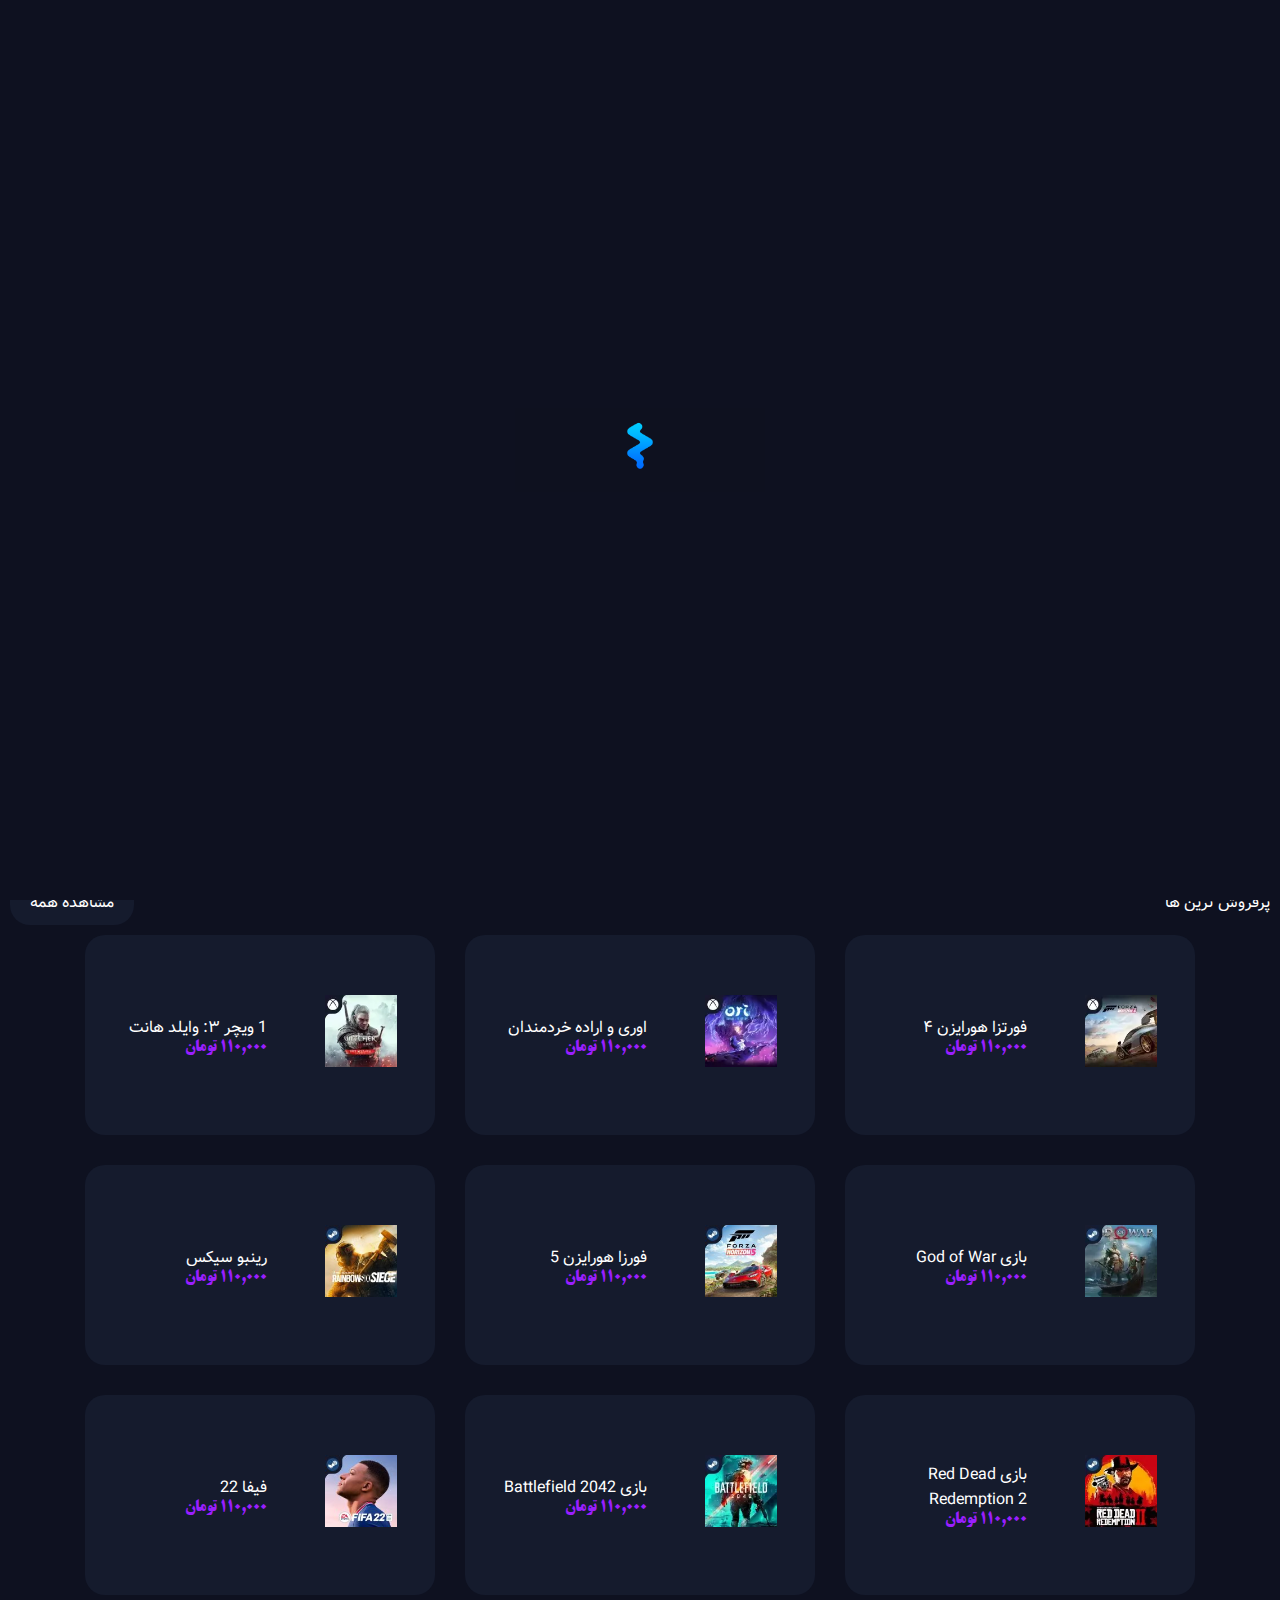
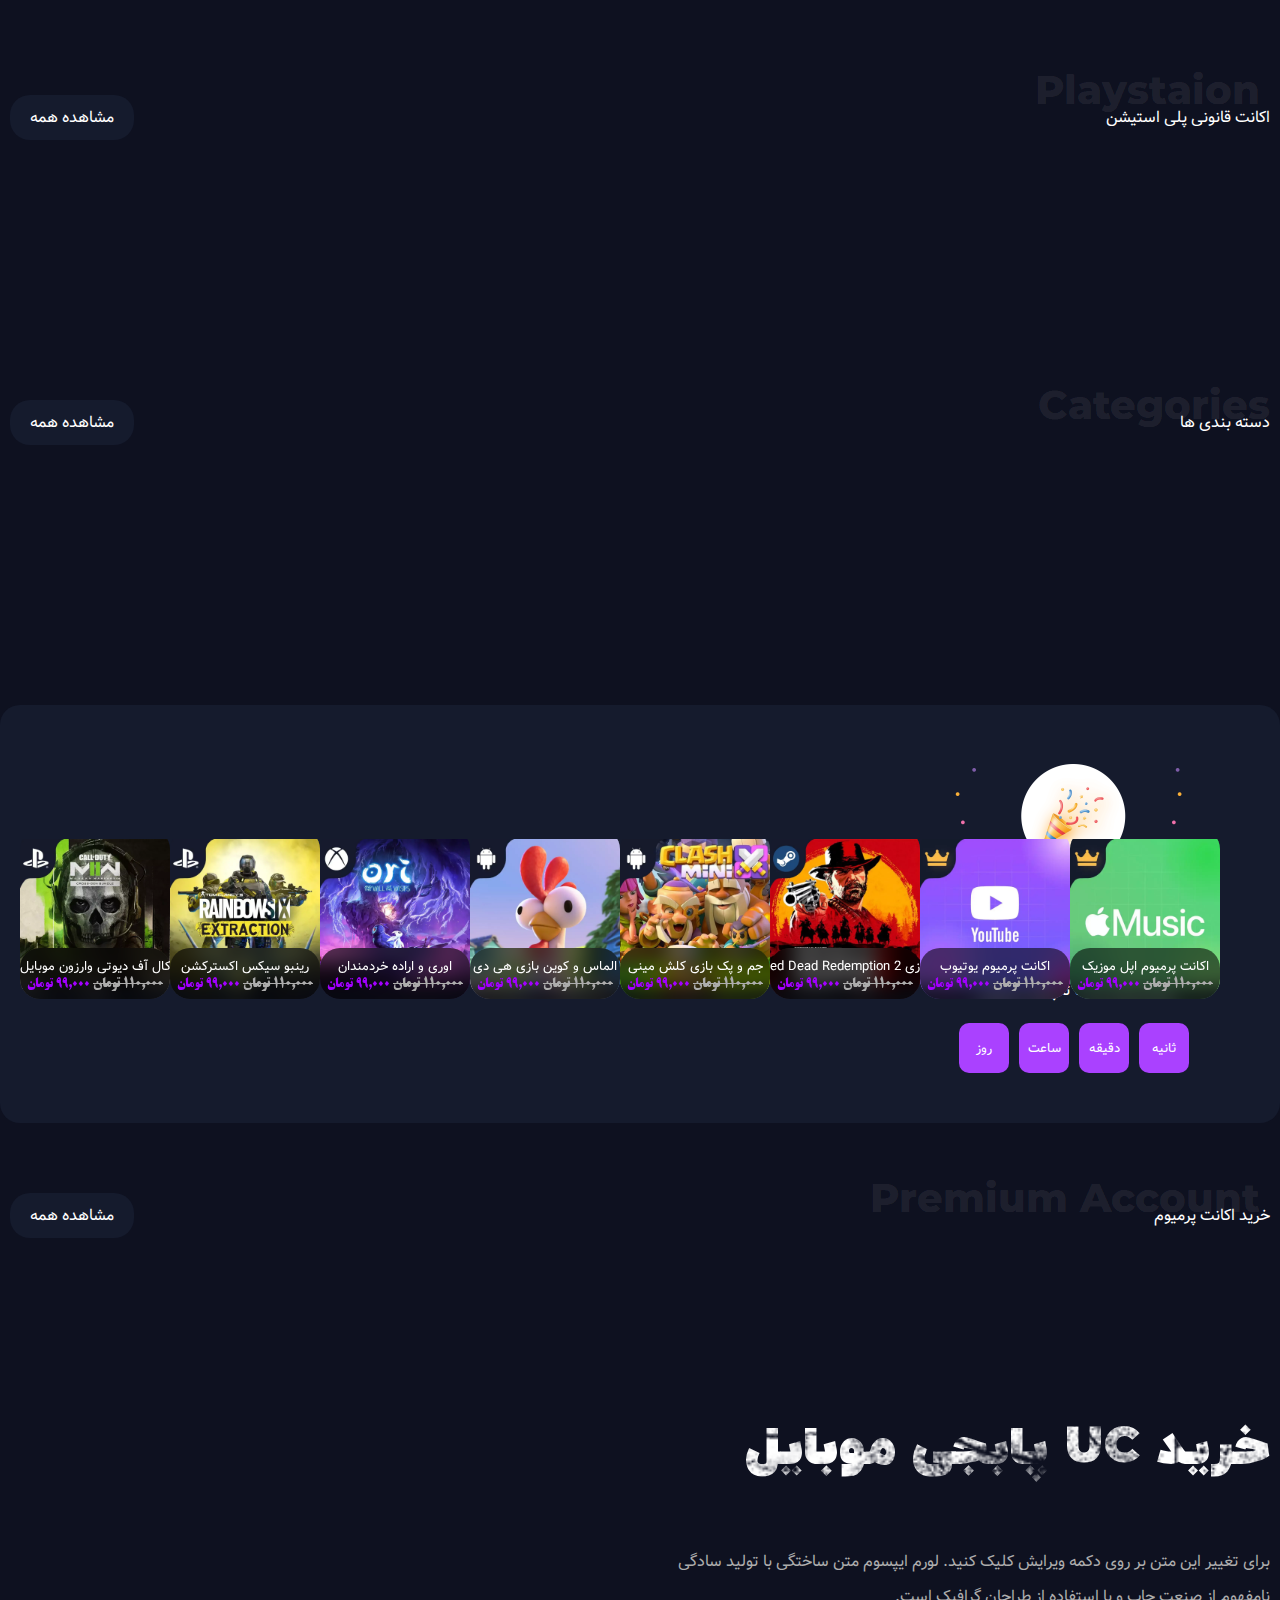
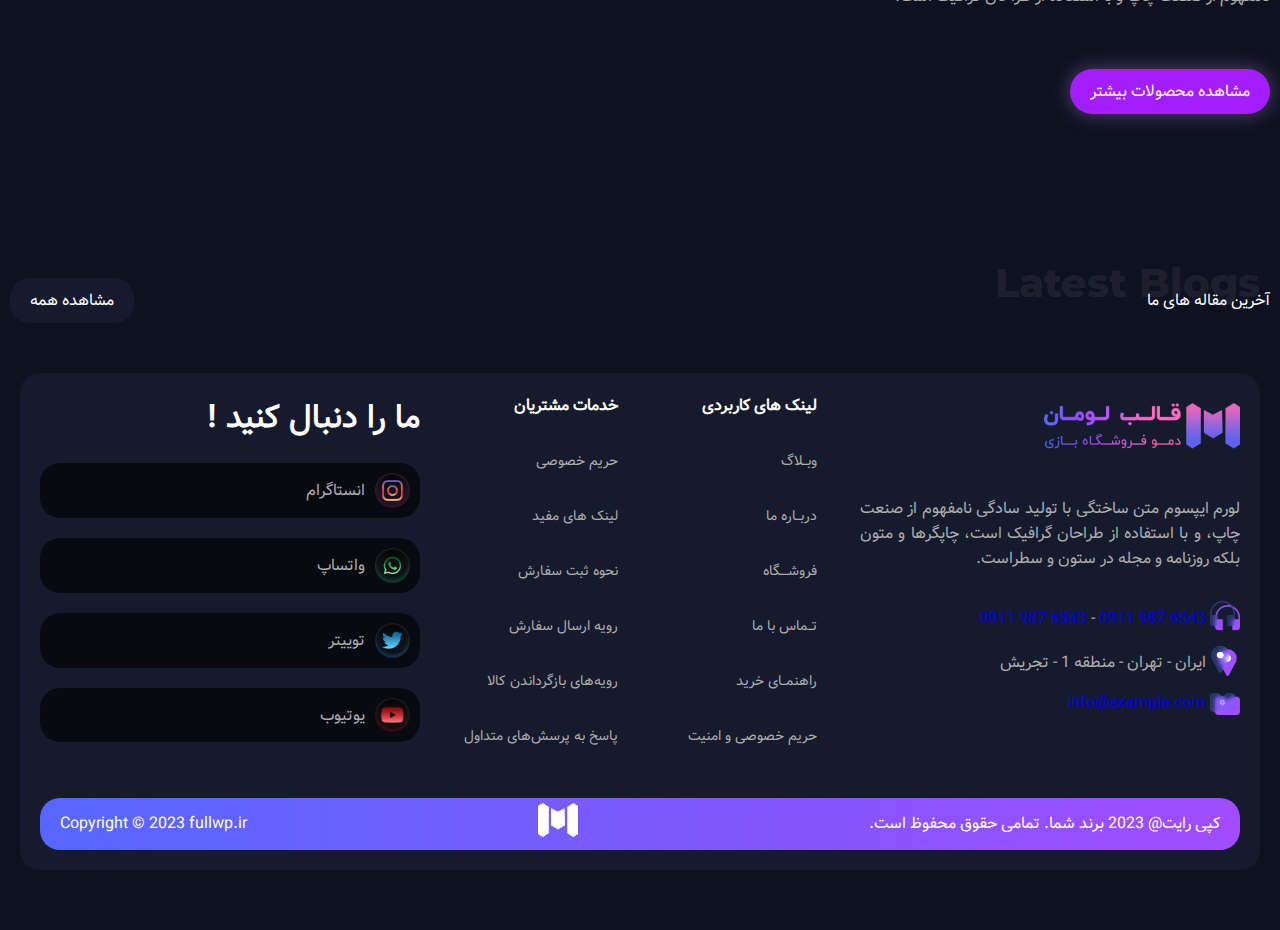
==== index.html @ 35b11867 "Update index.html" ====
<!DOCTYPE html>
<html lang="en" dir="rtl">
  <head>
    <meta charset="UTF-8" />
    <meta http-equiv="X-UA-Compatible" content="IE=edge" />
    <meta name="viewport" content="width=device-width, initial-scale=1.0" />
    <link
      rel="stylesheet"
      href="https://cdnjs.cloudflare.com/ajax/libs/font-awesome/6.4.2/css/all.min.css"
      integrity="sha512-z3gLpd7yknf1YoNbCzqRKc4qyor8gaKU1qmn+CShxbuBusANI9QpRohGBreCFkKxLhei6S9CQXFEbbKuqLg0DA=="
      crossorigin="anonymous"
      referrerpolicy="no-referrer"
    />
    <link
      rel="icon"
      href="https://theme.fullwp.ir/luman/game/wp-content/uploads/2023/06/favicon-150x150.png"
      sizes="32x32"
    />
    <link
      rel="icon"
      href="https://theme.fullwp.ir/luman/game/wp-content/uploads/2023/06/favicon-200x200.png"
      sizes="192x192"
    />
    <link
      rel="stylesheet"
      href="https://cdnjs.cloudflare.com/ajax/libs/font-awesome/6.4.2/css/all.min.css"
      integrity="sha512-z3gLpd7yknf1YoNbCzqRKc4qyor8gaKU1qmn+CShxbuBusANI9QpRohGBreCFkKxLhei6S9CQXFEbbKuqLg0DA=="
      crossorigin="anonymous"
      referrerpolicy="no-referrer"
    />
    <link rel="stylesheet" href="styles/owl.carousel.min.css" />
    <link rel="stylesheet" href="styles/style.css" />
    <title>Practice website</title>
  </head>
  <body>
    <header>
      <section class="gifLoadDocument">
        <img src="images/Loading.gif" />
      </section>
      <section class="headerSect">
        <div class="headerDiv">
          <div class="menuBtnContainer">
            <button class="menuBtn fa-solid fa-bars"></button>
            <div class="menuContainer">
              <div class="menuContent">
                <div class="searchMenu">
                  <input type="text" placeholder="جستجو برای محصولات" />
                  <button href="#"><i class="fa fa-search"></i></button>
                </div>
                <div class="chooseOptionMenu">
                  <button class="optionMenu">منو</button>
                  <button class="sortByBtn">دسته بندی ها</button>
                </div>
                <nav class="menuOptions">
                  <ul class="menuOptionContent">
                    <li>
                      <a href="#"><img src="svgs/XBOX.svg" />ایکس باکس</a>
                    </li>
                    <li>
                      <a href="#"> <img src="svgs/steam.svg" />استیم</a>
                    </li>
                    <li>
                      <a href="#"> <img src="svgs/orginal.svg" />اورجینال</a>
                    </li>
                    <li>
                      <a href="#">
                        <img src="svgs/mincraft.svg" />
                        ماینکرافت
                      </a>
                    </li>
                    <li>
                      <a href="#">
                        <img src="svgs/csGo.svg" />
                        CS-GO
                      </a>
                    </li>
                    <li>
                      <a href="#">
                        <img src="svgs/windows.svg" />
                        ویندوز
                      </a>
                    </li>
                  </ul>
                  <ul class="sortByOptionContent">
                    <li>
                      <a href="#">بازی های موبایل</a>
                    </li>
                    <li>
                      <a href="#">ایکس باکس وان</a>
                    </li>
                    <li>
                      <a href="#">خرید اکانت پرمیوم</a>
                    </li>
                    <li>
                      <a href="#">بازی های استیم و اورجین</a>
                    </li>
                    <li>
                      <a href="#">اکانت قانونی پلی استیشن</a>
                    </li>
                  </ul>
                </nav>
              </div>
            </div>
          </div>
          <div class="rightContainer">
            <div class="logoIMG">
              <a href="#">
                <img src="images/logo.png" alt="Logo" />
              </a>
            </div>
            <div class="searchInput">
              <input type="text" placeholder="جستجو برای محصولات" />
              <i class="fa fa-search"></i>
            </div>
          </div>
          <div class="leftContainer">
            <a href="#">
              <svg
                xmlns="http://www.w3.org/2000/svg"
                width="24"
                height="24"
                viewBox="0 0 24 24"
                fill="none"
              >
                <path
                  d="M15.7497 9.47182V6.43982C15.7547 4.35182 14.0657 2.65482 11.9777 2.64982C9.88874 2.64582 8.19274 4.33482 8.18774 6.42282V9.47182"
                  stroke="#A04CFF"
                  stroke-width="1.5"
                  stroke-linecap="round"
                  stroke-linejoin="round"
                ></path>
                <path
                  fill-rule="evenodd"
                  clip-rule="evenodd"
                  d="M2.94995 14.2076C2.94995 8.91362 5.20495 7.14862 11.969 7.14862C18.733 7.14862 20.988 8.91362 20.988 14.2076C20.988 19.5006 18.733 21.2656 11.969 21.2656C5.20495 21.2656 2.94995 19.5006 2.94995 14.2076Z"
                  stroke="#A04CFF"
                  stroke-width="1.5"
                  stroke-linecap="round"
                  stroke-linejoin="round"
                ></path>
              </svg>
              محصولات
            </a>
            <a href="#" class="userlikes">
              <img src="svgs/userLike.svg" alt="عکس" />
              مورد علاقه
            </a>
            <button class="cartShop" href="#">
              <i class="fa fa-cart-shopping"></i>
              <span class="pcsShoped">0</span>
              <div class="checkShopPcs">
                <div class="emptyView">
                  <i class="fa-solid fa-cart-plus"></i>
                  <p>هیچ محصولی در سبد خرید نیست.</p>
                  <a href="#">بازگشت به فروشــــگاه</a>
                </div>
              </div>
            </button>
            <a href="#" class="contact">
              <img src="svgs/contact.svg" />
            </a>
          </div>
        </div>
      </section>
      <section class="underHeaderNavbar">
        <div class="navDiv">
          <nav>
            <ul class="ulParentHeaderNavbar">
              <nav class="navChild">
                <span>
                  <img src="svgs/window.svg" />
                  دسته محصولات
                </span>
                <ul class="ulChildNavbar">
                  <li>
                    <a href="#">بازی های موبایل</a>
                  </li>
                  <li>
                    <a href="#">ایکس باکس وان</a>
                  </li>
                  <li>
                    <a href="#">خرید اکانت پرمیوم</a>
                  </li>
                  <li>
                    <a href="#">بازی های استیم و اورجین</a>
                  </li>
                  <li>
                    <a href="#">اکانت قانونی پلی استیشن</a>
                  </li>
                </ul>
              </nav>
              <li>
                <a href="#"><img src="svgs/XBOX.svg" />ایکس باکس</a>
              </li>
              <li>
                <a href="#"> <img src="svgs/steam.svg" />استیم</a>
              </li>
              <li>
                <a href="#"> <img src="svgs/orginal.svg" />اورجینال</a>
              </li>
              <li>
                <a href="#">
                  <img src="svgs/mincraft.svg" />
                  ماینکرافت
                </a>
              </li>
              <li>
                <a href="#">
                  <img src="svgs/csGo.svg" />
                  CS-GO
                </a>
              </li>
              <li>
                <a href="#">
                  <img src="svgs/windows.svg" />
                  ویندوز
                </a>
              </li>
            </ul>
          </nav>
        </div>
      </section>
    </header>
    <main>
      <section class="webSiteTitleContainer">
        <div class="section1Div">
          <div class="titleRightContainer">
            <div class="titleText">
              <h4>با لومان گیم خاص‌ترین</h4>
              <h1>فروشگاه بازی باش</h1>
              <p>برای تغییر این متن بر روی دکمه ویرایش کلیک کنید</p>
              <p>نامفهوم از صنعت چاپ و با استفاده طراحان گرافیک است</p>
            </div>
            <div class="underTextTitle">
              <a href="#" class="buyItems">
                خرید ایتم های بازی
                <i class="fa fa-arrow-left"></i>
              </a>
              <a href="#">ایتم های بازی<i class="fa fa-arrow-left"></i></a>
              <div class="arrow">
                <img src="svgs/arrow.svg" />
              </div>
            </div>
            <div class="aboutWebsiteOptions owl-carousel">
              <div class="item">
                <img src="images/aboutSiteOption.png" />
                <h4>تحویل فوری</h4>
                <p>لورم ایپسوم متن ساختگی</p>
              </div>
              <div class="item">
                <img src="images/aboutSiteOption2.png" />

                <h4>پیشتیبانی</h4>
                <p>لورم ایپسوم متن ساختگی</p>
              </div>
              <div class="item">
                <img src="images/aboutSiteOption3.png" />
                <h4>نظر مشتریان</h4>
                <p>لورم ایپسوم متن ساختگی</p>
              </div>
            </div>
            <div class="aboutWebsiteOptionsForPc">
              <div class="item">
                <img src="images/aboutSiteOption.png" />
                <h4>تحویل فوری</h4>
                <p>لورم ایپسوم متن ساختگی</p>
              </div>
              <div class="item">
                <img src="images/aboutSiteOption2.png" />

                <h4>پیشتیبانی</h4>
                <p>لورم ایپسوم متن ساختگی</p>
              </div>
              <div class="item">
                <img src="images/aboutSiteOption3.png" />
                <h4>نظر مشتریان</h4>
                <p>لورم ایپسوم متن ساختگی</p>
              </div>
            </div>
          </div>
          <div class="titleLeftContainer">
            <div>
              <img class="moveIMGScrolling" src="images/callOfDuty.webp" />
              <img
                class="absoluteIMG CODLogo"
                src="images/for-call-ot-duty.png"
              />
              <img
                class="absoluteIMG lowOpacityColorImg"
                src="images/for-call-ot-duty1.png"
              />
              <img
                class="absoluteIMG imgZindex"
                src="images/for-call-ot-duty3.png"
              />
            </div>
            <p class="buyCPText">خرید CP کالاف</p>
          </div>
        </div>
      </section>
      <section>
        <div class="section2Div">
          <div class="aboutSect2Text">
            <div>
              <h1 class="absoluteText">Best Sellers</h1>
              <p>پرفروش ترین ها</p>
            </div>
            <div class="seeAllLink">
              <a href="#">مشاهده همه <i class="fa fa-arrow-left"></i></a>
            </div>
          </div>
          <div class="aboutSect2GamesIMG">
            <div class="item">
              <a href="#">
                <img src="images/sect2GridImg1.webp" alt="عکس" />
              </a>
              <div class="aboutGame">
                <p class="gameName">فورتزا هورایزن ۴</p>
                <p class="price">110,000 تومان</p>
              </div>
            </div>
            <div class="item">
              <a href="#">
                <img src="images/sect2GridImg2.webp" alt="عکس" />
              </a>
              <div class="aboutGame">
                <p class="gameName">اوری و اراده خردمندان</p>
                <p class="price">110,000 تومان</p>
              </div>
            </div>
            <div class="item">
              <a href="#">
                <img src="images/sect2GridImg3.webp" alt="عکس" />
              </a>
              <div class="aboutGame">
                <p class="gameName">1 ویچر ۳: وایلد هانت</p>
                <p class="price">110,000 تومان</p>
              </div>
            </div>
            <div class="item">
              <a href="#">
                <img src="images/sect2GridImg4.webp" alt="عکس" />
              </a>
              <div class="aboutGame">
                <p class="gameName">بازی God of War</p>
                <p class="price">110,000 تومان</p>
              </div>
            </div>
            <div class="item">
              <a href="#">
                <img src="images/sect2GridImg5.jpg" alt="عکس" />
              </a>
              <div class="aboutGame">
                <p class="gameName">فورزا هورایزن 5</p>
                <p class="price">110,000 تومان</p>
              </div>
            </div>
            <div class="item">
              <a href="#">
                <img src="images/sect2GridImg6.jpg" alt="عکس" />
              </a>
              <div class="aboutGame">
                <p class="gameName">رینبو سیکس</p>
                <p class="price">110,000 تومان</p>
              </div>
            </div>
            <div class="item">
              <a href="#">
                <img src="images/sect2GridImg7.webp" alt="عکس" />
              </a>
              <div class="aboutGame">
                <p class="gameName">بازی Red Dead Redemption 2</p>
                <p class="price">110,000 تومان</p>
              </div>
            </div>
            <div class="item">
              <a href="#">
                <img src="images/sect2GridImg8.webp" alt="عکس" />
              </a>
              <div class="aboutGame">
                <p class="gameName">بازی Battlefield 2042</p>
                <p class="price">110,000 تومان</p>
              </div>
            </div>
            <div class="item">
              <a href="#">
                <img src="images/sect2GridImg9.jpg" alt="عکس" />
              </a>
              <div class="aboutGame">
                <p class="gameName">فیفا 22</p>
                <p class="price">110,000 تومان</p>
              </div>
            </div>
          </div>
        </div>
      </section>
      <section>
        <div class="section3Div">
          <div class="aboutSect3Text">
            <div>
              <h1 class="absoluteText">Playstaion</h1>
              <p>اکانت قانونی پلی استیشن</p>
            </div>
            <div class="seeAllLink">
              <a href="#">مشاهده همه <i class="fa fa-arrow-left"></i></a>
            </div>
          </div>
          <div class="sect3Slider owl-carousel">
            <div class="item">
              <a href="#">
                <img src="images/sect3SliderImg1.webp" alt="عکس" />
              </a>
              <div class="optionalUserSelect">
                <a href="#">
                  <img src="images/cart_shop.png" alt="heart" />
                </a>
                <a href="#" class="hideImgElement">
                  <i class="fa fa-search"></i>
                </a>
                <a href="#" class="hideImgElement">
                  <img src="svgs/asGitIcon.svg" alt="" />
                </a>
                <a href="#">
                  <img src="images/heart_1077035.png" alt="heart" />
                </a>
              </div>
              <div class="aboutGameText">
                <a href="#" class="gameName">کال آف دیوتی وارزون موبایل</a>
                <p class="price">
                  <span class="oldPrice">110,000 تومان</span>
                  99,000 تومان
                </p>
              </div>
            </div>
            <div class="item">
              <a href="#">
                <img src="images/sect3SliderImg2.webp" alt="عکس" />
              </a>
              <div class="optionalUserSelect">
                <a href="#">
                  <img src="images/cart_shop.png" alt="heart" />
                </a>
                <a href="#" class="hideImgElement">
                  <i class="fa fa-search"></i>
                </a>
                <a href="#" class="hideImgElement">
                  <img src="svgs/asGitIcon.svg" alt="" />
                </a>
                <a href="#">
                  <img src="images/heart_1077035.png" alt="heart" />
                </a>
              </div>
              <div class="aboutGameText">
                <a href="#" class="gameName">اسپایدرمن</a>
                <p class="price">110,000 تومان</p>
              </div>
            </div>
            <div class="item">
              <a href="#">
                <img src="images/sect3SliderImg3.webp" alt="عکس" />
              </a>
              <div class="optionalUserSelect">
                <a href="#">
                  <img src="images/cart_shop.png" alt="heart" />
                </a>
                <a href="#" class="hideImgElement">
                  <i class="fa fa-search"></i>
                </a>
                <a href="#" class="hideImgElement">
                  <img src="svgs/asGitIcon.svg" alt="" />
                </a>
                <a href="#">
                  <img src="images/heart_1077035.png" alt="heart" />
                </a>
              </div>
              <div class="aboutGameText">
                <a href="#" class="gameName">مورتال کمپت 11 آلتیمیت</a>
                <p class="price">110,000 تومان</p>
              </div>
            </div>
            <div class="item">
              <a href="#">
                <img src="images/sect3SliderImg4.webp" alt="عکس" />
              </a>
              <div class="optionalUserSelect">
                <a href="#">
                  <img src="images/cart_shop.png" alt="heart" />
                </a>
                <a href="#" class="hideImgElement">
                  <i class="fa fa-search"></i>
                </a>
                <a href="#" class="hideImgElement">
                  <img src="svgs/asGitIcon.svg" alt="" />
                </a>
                <a href="#">
                  <img src="images/heart_1077035.png" alt="heart" />
                </a>
              </div>
              <div class="aboutGameText">
                <a href="#" class="gameName">رینبو سیکس اکسترنال</a>
                <p class="price">
                  <span class="oldPrice">تومان110,000</span>
                  99,000 تومان
                </p>
              </div>
            </div>
            <div class="item">
              <a href="#">
                <img src="images/sect3SliderImg5.webp" alt="عکس" />
              </a>
              <div class="optionalUserSelect">
                <a href="#">
                  <img src="images/cart_shop.png" alt="heart" />
                </a>
                <a href="#" class="hideImgElement">
                  <i class="fa fa-search"></i>
                </a>
                <a href="#" class="hideImgElement">
                  <img src="svgs/asGitIcon.svg" alt="" />
                </a>
                <a href="#">
                  <img src="images/heart_1077035.png" alt="heart" />
                </a>
              </div>
              <div class="aboutGameText">
                <a href="#" class="gameName">اکانت قانونی فیفا 23</a>
                <p class="price">110,000 تومان</p>
              </div>
            </div>
            <div class="item">
              <a href="#">
                <img src="images/sect3SliderImg6.webp" alt="عکس" />
              </a>
              <div class="optionalUserSelect">
                <a href="#">
                  <img src="images/cart_shop.png" alt="heart" />
                </a>
                <a href="#" class="hideImgElement">
                  <i class="fa fa-search"></i>
                </a>
                <a href="#" class="hideImgElement">
                  <img src="svgs/asGitIcon.svg" alt="" />
                </a>
                <a href="#">
                  <img src="images/heart_1077035.png" alt="heart" />
                </a>
              </div>
              <div class="aboutGameText">
                <a href="#" class="gameName">کراش پاندیکوت 4</a>
                <p class="price">110,000 تومان</p>
              </div>
            </div>
          </div>
        </div>
      </section>
      <section class="section4">
        <div class="section4Div">
          <div class="aboutSect4Text">
            <div>
              <h1 class="absoluteText">Categories</h1>
              <p>دسته بندی ها</p>
            </div>
            <div class="seeAllLink">
              <a href="#">مشاهده همه <i class="fa fa-arrow-left"></i></a>
            </div>
          </div>
          <div class="sect4Slider owl-carousel">
            <div class="item">
              <a href="#"><img src="images/sect4SliderImg1.png" alt="عکس" /></a>
              <p class="optionBrandFa">بازی های iso</p>
              <p class="optionBrandEn">iso games</p>
            </div>
            <div class="item">
              <a href="#"><img src="images/sect4SliderImg2.png" alt="عکس" /></a>
              <p class="optionBrandFa">بازی های iso</p>
              <p class="optionBrandEn">iso games</p>
            </div>
            <div class="item">
              <a href="#"><img src="images/sect4SliderImg3.png" alt="عکس" /></a>
              <p class="optionBrandFa">بازی های iso</p>
              <p class="optionBrandEn">iso games</p>
            </div>
            <div class="item">
              <a href="#"><img src="images/sect4SliderImg4.png" alt="عکس" /></a>
              <p class="optionBrandFa">بازی های iso</p>
              <p class="optionBrandEn">iso games</p>
            </div>
            <div class="item">
              <a href="#"><img src="images/sect4SliderImg5.png" alt="عکس" /></a>
              <p class="optionBrandFa">بازی های iso</p>
              <p class="optionBrandEn">iso games</p>
            </div>
            <div class="item">
              <a href="#"><img src="images/sect4SliderImg6.png" alt="عکس" /></a>
              <p class="optionBrandFa">بازی های iso</p>
              <p class="optionBrandEn">iso games</p>
            </div>
            <div class="item">
              <a href="#"><img src="images/sect4SliderImg7.png" alt="عکس" /></a>
              <p class="optionBrandFa">بازی های iso</p>
              <p class="optionBrandEn">iso games</p>
            </div>
            <div class="item">
              <a href="#"><img src="images/sect4SliderImg8.png" alt="عکس" /></a>
              <p class="optionBrandFa">بازی های iso</p>
              <p class="optionBrandEn">iso games</p>
            </div>
            <div class="item">
              <a href="#"><img src="images/sect4SliderImg9.png" alt="عکس" /></a>
              <p class="optionBrandFa">بازی های iso</p>
              <p class="optionBrandEn">iso games</p>
            </div>
          </div>
        </div>
      </section>
      <section>
        <div class="section5Div">
          <div class="rightContainer">
            <div class="OfferContainer">
              <img src="images/offer2.png" alt="تخفیف" />
            </div>
            <div class="textAboutOfferDate">
              <h1>تخفیف لحظه ای</h1>
              <p>زمان باقی مانده تا پایان تخفیف</p>
              <div class="timer">
                <div>
                  <span class="seconds"></span>
                  <span>ثانیه</span>
                </div>
                <div>
                  <span class="minutes"></span>
                  <span>دقیقه</span>
                </div>
                <div>
                  <span class="hour"></span>
                  <span>ساعت</span>
                </div>
                <div>
                  <span class="day"></span>
                  <span>روز</span>
                </div>
              </div>
            </div>
          </div>
          <div class="leftContainer owl-carousel">
            <div class="item">
              <a href="#"><img src="images/sect3SliderImg1.webp" /></a>
              <div class="optionalUserSelect">
                <a href="#">
                  <img src="images/cart_shop.png" alt="heart" />
                </a>
                <a href="#" class="hideImgElement">
                  <i class="fa fa-search"></i>
                </a>
                <a href="#" class="hideImgElement">
                  <img src="svgs/asGitIcon.svg" alt="" />
                </a>
                <a href="#">
                  <img src="images/heart_1077035.png" alt="heart" />
                </a>
              </div>
              <div class="priceContainer">
                <div class="cardName"><p>کال آف دیوتی وارزون موبایل</p></div>
                <div class="price">
                  <p class="price">
                    <span class="oldPrice">110,000 تومان</span> 99,000 تومان
                  </p>
                </div>
              </div>
            </div>
            <div class="item">
              <a href="#"><img src="images/sect5SliderImg2.webp" /></a>
              <div class="optionalUserSelect">
                <a href="#">
                  <img src="images/cart_shop.png" alt="heart" />
                </a>
                <a href="#" class="hideImgElement">
                  <i class="fa fa-search"></i>
                </a>
                <a href="#" class="hideImgElement">
                  <img src="svgs/asGitIcon.svg" alt="" />
                </a>
                <a href="#">
                  <img src="images/heart_1077035.png" alt="heart" />
                </a>
              </div>
              <div class="priceContainer">
                <div class="cardName"><p>رینبو سیکس اکسترکشن</p></div>
                <div class="price">
                  <p class="price">
                    <span class="oldPrice">110,000 تومان</span> 99,000 تومان
                  </p>
                </div>
              </div>
            </div>
            <div class="item">
              <a href="#"><img src="images/sect5SliderImg3.webp" /></a>
              <div class="optionalUserSelect">
                <a href="#">
                  <img src="images/cart_shop.png" alt="heart" />
                </a>
                <a href="#" class="hideImgElement">
                  <i class="fa fa-search"></i>
                </a>
                <a href="#" class="hideImgElement">
                  <img src="svgs/asGitIcon.svg" alt="" />
                </a>
                <a href="#">
                  <img src="images/heart_1077035.png" alt="heart" />
                </a>
              </div>
              <div class="priceContainer">
                <div class="cardName"><p>اوری و اراده خردمندان</p></div>
                <div class="price">
                  <p class="price">
                    <span class="oldPrice">110,000 تومان</span> 99,000 تومان
                  </p>
                </div>
              </div>
            </div>
            <div class="item">
              <a href="#"><img src="images/sect5SliderImg4.webp" /></a>
              <div class="optionalUserSelect">
                <a href="#">
                  <img src="images/cart_shop.png" alt="heart" />
                </a>
                <a href="#" class="hideImgElement">
                  <i class="fa fa-search"></i>
                </a>
                <a href="#" class="hideImgElement">
                  <img src="svgs/asGitIcon.svg" alt="" />
                </a>
                <a href="#">
                  <img src="images/heart_1077035.png" alt="heart" />
                </a>
              </div>
              <div class="priceContainer">
                <div class="cardName"><p>الماس و کوین بازی هی دی</p></div>
                <div class="price">
                  <p class="price">
                    <span class="oldPrice">110,000 تومان</span> 99,000 تومان
                  </p>
                </div>
              </div>
            </div>
            <div class="item">
              <a href="#">
                <img src="images/sect5SliderImg5.webp" />
              </a>
              <div class="optionalUserSelect">
                <a href="#">
                  <img src="images/cart_shop.png" alt="heart" />
                </a>
                <a href="#" class="hideImgElement">
                  <i class="fa fa-search"></i>
                </a>
                <a href="#" class="hideImgElement">
                  <img src="svgs/asGitIcon.svg" alt="" />
                </a>
                <a href="#">
                  <img src="images/heart_1077035.png" alt="heart" />
                </a>
              </div>
              <div class="priceContainer">
                <div class="cardName"><p>جم و پک بازی کلش مینی</p></div>
                <div class="price">
                  <p class="price">
                    <span class="oldPrice">110,000 تومان</span> 99,000 تومان
                  </p>
                </div>
              </div>
            </div>
            <div class="item">
              <a href="#">
                <img src="images/sect5SliderImg6.webp" />
              </a>
              <div class="optionalUserSelect">
                <a href="#">
                  <img src="images/cart_shop.png" alt="heart" />
                </a>
                <a href="#" class="hideImgElement">
                  <i class="fa fa-search"></i>
                </a>
                <a href="#" class="hideImgElement">
                  <img src="svgs/asGitIcon.svg" alt="" />
                </a>
                <a href="#">
                  <img src="images/heart_1077035.png" alt="heart" />
                </a>
              </div>
              <div class="priceContainer">
                <div class="cardName"><p>بازی Red Dead Redemption 2</p></div>
                <div class="price">
                  <p class="price">
                    <span class="oldPrice">110,000 تومان</span> 99,000 تومان
                  </p>
                </div>
              </div>
            </div>
            <div class="item">
              <a href="#">
                <img src="images/sect5SliderImg7.webp" />
              </a>
              <div class="optionalUserSelect">
                <a href="#">
                  <img src="images/cart_shop.png" alt="heart" />
                </a>
                <a href="#" class="hideImgElement">
                  <i class="fa fa-search"></i>
                </a>
                <a href="#" class="hideImgElement">
                  <img src="svgs/asGitIcon.svg" alt="" />
                </a>
                <a href="#">
                  <img src="images/heart_1077035.png" alt="heart" />
                </a>
              </div>
              <div class="priceContainer">
                <div class="cardName"><p>اکانت پرمیوم یوتیوب</p></div>
                <div class="price">
                  <p class="price">
                    <span class="oldPrice">110,000 تومان</span> 99,000 تومان
                  </p>
                </div>
              </div>
            </div>
            <div class="item">
              <a href="#">
                <img src="images/sect5SliderImg8.webp" />
              </a>
              <div class="optionalUserSelect">
                <a href="#">
                  <img src="images/cart_shop.png" alt="heart" />
                </a>
                <a href="#" class="hideImgElement">
                  <i class="fa fa-search"></i>
                </a>
                <a href="#" class="hideImgElement">
                  <img src="svgs/asGitIcon.svg" alt="" />
                </a>
                <a href="#">
                  <img src="images/heart_1077035.png" alt="heart" />
                </a>
              </div>
              <div class="priceContainer">
                <div class="cardName"><p>اکانت پرمیوم اپل موزیک</p></div>
                <div class="price">
                  <p class="price">
                    <span class="oldPrice">110,000 تومان</span> 99,000 تومان
                  </p>
                </div>
              </div>
            </div>
          </div>
        </div>
      </section>
      <section class="section6">
        <div class="section6Div">
          <div class="aboutSect6Text">
            <div>
              <h1 class="absoluteText">Premium Account</h1>
              <p>خرید اکانت پرمیوم</p>
            </div>
            <div class="seeAllLink">
              <a href="#">مشاهده همه <i class="fa fa-arrow-left"></i></a>
            </div>
          </div>
          <div class="sect6Slider owl-carousel">
            <div class="item">
              <a href="#">
                <img src="images/sect6SliderImg1.webp" alt="عکس" />
              </a>
              <div class="optionalUserSelect">
                <a href="#">
                  <img src="images/cart_shop.png" alt="heart" />
                </a>
                <a href="#" class="hideImgElement">
                  <i class="fa fa-search"></i>
                </a>
                <a href="#" class="hideImgElement">
                  <img src="svgs/asGitIcon.svg" alt="" />
                </a>
                <a href="#">
                  <img src="images/heart_1077035.png" alt="heart" />
                </a>
              </div>
              <div class="aboutGameText">
                <a href="#" class="gameName">اکانت پرمیوم نتفلکس</a>
                <p class="price">
                  <span class="oldPrice">110,000 تومان</span>
                  99,000 تومان
                </p>
              </div>
            </div>
            <div class="item">
              <a href="#">
                <img src="images/sect6SliderImg2.webp" alt="عکس" />
              </a>
              <div class="optionalUserSelect">
                <a href="#">
                  <img src="images/cart_shop.png" alt="heart" />
                </a>
                <a href="#" class="hideImgElement">
                  <i class="fa fa-search"></i>
                </a>
                <a href="#" class="hideImgElement">
                  <img src="svgs/asGitIcon.svg" alt="" />
                </a>
                <a href="#">
                  <img src="images/heart_1077035.png" alt="heart" />
                </a>
              </div>
              <div class="aboutGameText">
                <a href="#" class="gameName">اکانت پرمیوم اپل موزیک</a>
                <p class="price">110,000 تومان</p>
              </div>
            </div>
            <div class="item">
              <a href="#">
                <img src="images/sect6SliderImg3.webp" alt="عکس" />
              </a>
              <div class="optionalUserSelect">
                <a href="#">
                  <img src="images/cart_shop.png" alt="heart" />
                </a>
                <a href="#" class="hideImgElement">
                  <i class="fa fa-search"></i>
                </a>
                <a href="#" class="hideImgElement">
                  <img src="svgs/asGitIcon.svg" alt="" />
                </a>
                <a href="#">
                  <img src="images/heart_1077035.png" alt="heart" />
                </a>
              </div>
              <div class="aboutGameText">
                <a href="#" class="gameName">اکانت پرمیوم دیزنی پلاس</a>
                <p class="price">110,000 تومان</p>
              </div>
            </div>
            <div class="item">
              <a href="#">
                <img src="images/sect6SliderImg4.webp" alt="عکس" />
              </a>
              <div class="optionalUserSelect">
                <a href="#">
                  <img src="images/cart_shop.png" alt="heart" />
                </a>
                <a href="#" class="hideImgElement">
                  <i class="fa fa-search"></i>
                </a>
                <a href="#" class="hideImgElement">
                  <img src="svgs/asGitIcon.svg" alt="" />
                </a>
                <a href="#">
                  <img src="images/heart_1077035.png" alt="heart" />
                </a>
              </div>
              <div class="aboutGameText">
                <a href="#" class="gameName">اکانت پرمیوم chatGPT</a>
                <p class="price">
                  <span class="oldPrice">تومان110,000</span>
                  99,000 تومان
                </p>
              </div>
            </div>
            <div class="item">
              <a href="#">
                <img src="images/sect6SliderImg5.webp" alt="عکس" />
              </a>
              <div class="optionalUserSelect">
                <a href="#">
                  <img src="images/cart_shop.png" alt="heart" />
                </a>
                <a href="#" class="hideImgElement">
                  <i class="fa fa-search"></i>
                </a>
                <a href="#" class="hideImgElement">
                  <img src="svgs/asGitIcon.svg" alt="" />
                </a>
                <a href="#">
                  <img src="images/heart_1077035.png" alt="heart" />
                </a>
              </div>
              <div class="aboutGameText">
                <a href="#" class="gameName">اکانت پرمیوم یوتیوب</a>
                <p class="price">110,000 تومان</p>
              </div>
            </div>
            <div class="item">
              <a href="#">
                <img src="images/sect6SliderImg6.webp" alt="عکس" />
              </a>
              <div class="optionalUserSelect">
                <a href="#">
                  <img src="images/cart_shop.png" alt="heart" />
                </a>
                <a href="#" class="hideImgElement">
                  <i class="fa fa-search"></i>
                </a>
                <a href="#" class="hideImgElement">
                  <img src="svgs/asGitIcon.svg" alt="" />
                </a>
                <a href="#">
                  <img src="images/heart_1077035.png" alt="heart" />
                </a>
              </div>
              <div class="aboutGameText">
                <a href="#" class="gameName">اکانت پرمیوم اسپاتیفای</a>
                <p class="price">110,000 تومان</p>
              </div>
            </div>
          </div>
        </div>
      </section>
      <section class="section7">
        <div class="section7Div">
          <div class="aboutSect7Text">
            <b>خرید UC پابجی موبایل</b>
            <div class="paragraph">
              <p>
                برای تغییر این متن بر روی دکمه ویرایش کلیک کنید. لورم ایپسوم متن
                ساختگی با تولید سادگی
              </p>
              <p>نامفهوم از صنعت چاپ و با استفاده از طراحان گرافیک است.</p>
            </div>
            <a href="#" class="seeMore">
              مشاهده محصولات بیشتر <i class="fa fa-arrow-left"></i>
            </a>
          </div>
        </div>
      </section>
      <article class="section8">
        <div class="section8Div">
          <div class="aboutSect8Text">
            <div>
              <h1 class="absoluteText">Latest Blogs</h1>
              <p>آخرین مقاله های ما</p>
            </div>
            <div class="seeAllLink">
              <a href="#">مشاهده همه <i class="fa fa-arrow-left"></i></a>
            </div>
          </div>
          <div class="sect8Slider owl-carousel">
            <div class="item">
              <a href="#" class="imgLinksect8">
                <img src="images/sect8SliderImg1.jpg" />
                <div class="readMore">
                  <p>به خواندن ادامه دهید <i class="fa fa-arrow-left"></i></p>
                </div>
              </a>
              <div class="aboutBlogSect8">
                <div class="blogName">
                  <p>بهترین عناوین گیمزکام</p>
                </div>
                <div class="dateAndBlogLink">
                  <span class="dateSect8">1402-03-29</span>
                  <a href="#">گیم</a>
                </div>
              </div>
            </div>
            <div class="item">
              <a href="#" class="imgLinksect8">
                <img src="images/sect8SliderImg2.jpg" />
                <div class="readMore">
                  <p>به خواندن ادامه دهید <i class="fa fa-arrow-left"></i></p>
                </div>
              </a>
              <div class="aboutBlogSect8">
                <div class="blogName">
                  <p>بازیهای Xbox One سال 2023</p>
                </div>
                <div class="dateAndBlogLink">
                  <span class="dateSect8">1402-03-29</span>
                  <a href="#">گیم</a>
                </div>
              </div>
            </div>
            <div class="item">
              <a href="#" class="imgLinksect8">
                <img src="images/sect8SliderImg3.jpg" />
                <div class="readMore">
                  <p>به خواندن ادامه دهید <i class="fa fa-arrow-left"></i></p>
                </div>
              </a>
              <div class="aboutBlogSect8">
                <div class="blogName">
                  <p>اخبار سیزن 4 کالاف دیوتی</p>
                </div>
                <span class="dateSect8">1402-03-29</span>
                <a href="#">گیم</a>
              </div>
            </div>
            <div class="item">
              <a href="#" class="imgLinksect8">
                <img src="images/sect8SliderImg4.jpg" />
                <div class="readMore">
                  <p>به خواندن ادامه دهید <i class="fa fa-arrow-left"></i></p>
                </div>
              </a>
              <div class="aboutBlogSect8">
                <div class="blogName">
                  <p>اخبار تولد 6 سالگی فری فایر</p>
                </div>
                <span class="dateSect8">1402-03-29</span>
                <a href="#">گیم</a>
              </div>
            </div>
          </div>
        </div>
      </article>
      <section class="toFirstPageContainer">
        <a href="#" class="toFirstPage">
          <svg
            xmlns:dc="http://purl.org/dc/elements/1.1/"
            xmlns:cc="http://creativecommons.org/ns#"
            xmlns:rdf="http://www.w3.org/1999/02/22-rdf-syntax-ns#"
            xmlns:svg="http://www.w3.org/2000/svg"
            xmlns="http://www.w3.org/2000/svg"
            xmlns:sodipodi="http://sodipodi.sourceforge.net/DTD/sodipodi-0.dtd"
            xmlns:inkscape="http://www.inkscape.org/namespaces/inkscape"
            version="1.1"
            x="0px"
            y="0px"
            viewBox="0 0 100 125"
          >
            <g transform="translate(0,-952.36218)">
              <path
                d="M 93,1020.4455 61.31577,984.27886 49.9999,971.3622 38.6842,984.27886 7,1020.4455 18.3157,1033.3622 49.9999,997.19552 81.68425,1033.3622 93,1020.4455 z"
                fill="#000000"
                stroke="#000000"
                stroke-width="2"
                stroke-linecap="round"
                stroke-linejoin="round"
                stroke-miterlimit="4"
                stroke-opacity="1"
                stroke-dasharray="none"
                fill-opacity="1"
              />
            </g>
            <text
              x="0"
              y="115"
              fill="#000000"
              font-size="5px"
              font-weight="bold"
              font-family="'Helvetica Neue', Helvetica, Arial-Unicode, Arial, Sans-serif"
            >
              Created by ArtWorkLeaf
            </text>
            <text
              x="0"
              y="120"
              fill="#000000"
              font-size="5px"
              font-weight="bold"
              font-family="'Helvetica Neue', Helvetica, Arial-Unicode, Arial, Sans-serif"
            >
              from the Noun Project
            </text>
          </svg>
          <svg
            xmlns:dc="http://purl.org/dc/elements/1.1/"
            xmlns:cc="http://creativecommons.org/ns#"
            xmlns:rdf="http://www.w3.org/1999/02/22-rdf-syntax-ns#"
            xmlns:svg="http://www.w3.org/2000/svg"
            xmlns="http://www.w3.org/2000/svg"
            xmlns:sodipodi="http://sodipodi.sourceforge.net/DTD/sodipodi-0.dtd"
            xmlns:inkscape="http://www.inkscape.org/namespaces/inkscape"
            version="1.1"
            x="0px"
            y="0px"
            viewBox="0 0 100 125"
          >
            <g transform="translate(0,-952.36218)">
              <path
                d="M 93,1020.4455 61.31577,984.27886 49.9999,971.3622 38.6842,984.27886 7,1020.4455 18.3157,1033.3622 49.9999,997.19552 81.68425,1033.3622 93,1020.4455 z"
                fill="#000000"
                stroke="#000000"
                stroke-width="2"
                stroke-linecap="round"
                stroke-linejoin="round"
                stroke-miterlimit="4"
                stroke-opacity="1"
                stroke-dasharray="none"
                fill-opacity="1"
              />
            </g>
            <text
              x="0"
              y="115"
              fill="#000000"
              font-size="5px"
              font-weight="bold"
              font-family="'Helvetica Neue', Helvetica, Arial-Unicode, Arial, Sans-serif"
            >
              Created by ArtWorkLeaf
            </text>
            <text
              x="0"
              y="120"
              fill="#000000"
              font-size="5px"
              font-weight="bold"
              font-family="'Helvetica Neue', Helvetica, Arial-Unicode, Arial, Sans-serif"
            >
              from the Noun Project
            </text>
          </svg>
        </a>
      </section>
    </main>
    <footer>
      <section>
        <div class="footerDiv">
          <div class="footerContent">
            <div class="logoAndAboutAs">
              <div class="logo">
                <img src="images/logo.png" />
              </div>
              <div class="text">
                <p>
                  لورم ایپسوم متن ساختگی با تولید سادگی نامفهوم از صنعت چاپ، و
                  با استفاده از طراحان گرافیک است، چاپگرها و متون بلکه روزنامه و
                  مجله در ستون و سطراست.
                </p>
              </div>
              <div class="aboutAs">
                <div class="num">
                  <img src="images/call-4.png" alt="تماس" />
                  <span
                    ><a href="tel:6543 987 0911">6543 987 0911</a> -
                    <a href="tel:6543 987 0911">6543 987 0911</a></span
                  >
                </div>
                <div class="address">
                  <img src="images/location-1.png" alt="مکان" />
                  <span>ایران - تهران - منطقه 1 - تجریش</span>
                </div>
                <div class="email">
                  <img src="images/email-2.png" alt="ایمیل" />
                  <a href="mailto:info@example.com">info@example.com</a>
                </div>
              </div>
            </div>
            <div class="contents">
              <nav class="mostUseLinks">
                <h1>لینک های کاربردی</h1>
                <ul>
                  <li>
                    <a href="#">وبــلاگ</a>
                  </li>
                  <li>
                    <a href="#">دربــاره ما</a>
                  </li>
                  <li>
                    <a href="#">فروشــــگاه</a>
                  </li>
                  <li>
                    <a href="#">تــماس با ما</a>
                  </li>
                  <li>
                    <a href="#">راهنمــای خرید</a>
                  </li>
                  <li>
                    <a href="#">حریم خصوصی و امنیت</a>
                  </li>
                </ul>
              </nav>
              <nav class="CustomerLinks">
                <h1>خدمات مشتریان</h1>
                <ul>
                  <li>
                    <a href="#">حریم خصوصی</a>
                  </li>
                  <li>
                    <a href="#">لینک های مفید</a>
                  </li>
                  <li>
                    <a href="#">نحوه ثبت سفارش</a>
                  </li>
                  <li>
                    <a href="#">رویه ارسال سفارش</a>
                  </li>
                  <li>
                    <a href="#">رویه‌های بازگرداندن کالا</a>
                  </li>
                  <li>
                    <a href="#">پاسخ به پرسش‌های متداول</a>
                  </li>
                </ul>
              </nav>
            </div>
            <div class="socialMedia">
              <h1>ما را دنبال کنید !</h1>
              <div class="socialMediaImages">
                <div class="item">
                  <a href="#">
                    <img src="images/INSTAGRAM.png" alt="" />
                    <p>انستاگرام</p>
                  </a>
                </div>
                <div class="item">
                  <a href="#">
                    <img src="images/WHATSAPP.png" alt="" />
                    <p>واتساپ</p>
                  </a>
                </div>
                <div class="item">
                  <a href="#">
                    <img src="images/TWITTER.png" alt="" />
                    <p>توییتر</p>
                  </a>
                </div>
                <div class="item">
                  <a href="#">
                    <img src="images/YOUTUBE.png" alt="" />
                    <p>یوتیوب</p>
                  </a>
                </div>
              </div>
            </div>
          </div>
          <div class="lastDiv">
            <p>کپی رایت@ 2023 برند شما. تمامی حقوق محفوظ است.</p>
            <a href="#">
              <img
                width="40px"
                src="images/logo2-call-ot-duty-1024x861.png"
                alt="logo"
              />
            </a>
            <p>Copyright © 2023 fullwp.ir</p>
          </div>
        </div>
      </section>
    </footer>
    <script
      src="https://cdnjs.cloudflare.com/ajax/libs/jquery/3.7.1/jquery.min.js"
      integrity="sha512-v2CJ7UaYy4JwqLDIrZUI/4hqeoQieOmAZNXBeQyjo21dadnwR+8ZaIJVT8EE2iyI61OV8e6M8PP2/4hpQINQ/g=="
      crossorigin="anonymous"
      referrerpolicy="no-referrer"
    ></script>
    <script src="javascriptFiles/owl.carousel.min.js"></script>
    <script src="javascriptFiles/javas.js"></script>
  </body>
</html>
---- styles/style.css ----
@font-face {
  font-family: vazir;
  src: url(../fonts/vazir/Vazir.ttf) format("truetype");
  src: url(../fonts/vazir/Vazir.woff) format("woff");
}
@font-face {
  font-family: iranyekan;
  src: url(../fonts/iranyekan/iranyekanBold.ttf) format("truetype");
}
@font-face {
  font-family: shafigh;
  src: url(../fonts/Mj_Shafigh/shafigh.ttf) format("truetype");
}
@font-face {
  font-family: googleFontOpenSans;
  src: url(../fonts/googleFont/OpenSans-Light.ttf) format("truetype");
}
@font-face {
  font-family: googleFontMontserrat;
  src: url(../fonts/googleFont/Montserrat-ExtraBold.ttf) format("truetype");
}
@font-face {
  font-family: faNum;
  src: url(../fonts/faNumber/faNum.TTF) format("truetype");
}
:root {
  --body-back-ground: #0e1120;
  --font-color: #fff;
  --background-inpCheck: #b4b4b418;
  --input-place: #ffffff7e;
  --nav-bar-background: #0a0f24;
  --low-color-font: #adadad;
  --absolute-text-color: #ffffff15;
  --as-background-color: #151b2d;
}
* {
  padding: 0;
  margin: 0;
  box-sizing: border-box;
  text-decoration: none;
  list-style-type: none;
  outline: 0;
  transition: all 0.3s;
}
html,
body {
  scroll-behavior: smooth;
}
body {
  background-color: var(--body-back-ground);
  color: var(--font-color);
  font-family: vazir;
}

header > section > div,
main > section > div,
main > article > div,
footer > section > div {
  max-width: 1366px;
  padding: 0 10px;
  width: 100%;
  margin: auto;
}
/* header start*/
header {
  width: 100%;
}
.gifLoadDocument {
  width: 100%;
  height: 100%;
  top: 0;
  z-index: 5;
  position: fixed;
  display: flex;
  align-items: center;
  justify-content: center;
  transition: all 0s;
  background-color: var(--body-back-ground);
}
.gifLoadDocument img {
  width: 250px;
}
.gifLoadDocument.animation {
  animation: removeElement 0.6s linear;
}

@keyframes removeElement {
  to {
    opacity: 0;
  }
}

.headerDiv {
  width: 100%;
  display: flex;
  align-items: center;
  justify-content: space-between;
  padding: 10px;
}
.menuBtn {
  font-size: 20px;
  padding: 5px;
  background-color: transparent;
  border: 0;
  color: var(--font-color);
}

.menuContainer {
  position: fixed;
  top: 0;
  right: 0;
  width: 100%;
  height: 100%;
  display: none;
  backdrop-filter: blur(10px);
  z-index: 5;
}
.menuContainer.active {
  display: flex;
}
.menuContainer.unActive {
  display: flex;
}
.menuContainer.active > .menuContent {
  animation: menuContentAnimate 0.3s ease-in-out;
}
.menuContainer.unActive > .menuContent {
  animation: menuContentAnimateOf 0.3s ease-in-out;
}
@keyframes menuContentAnimate {
  from {
    transform: translateX(300px);
  }
  to {
    transform: translateX(0);
  }
}
@keyframes menuContentAnimateOf {
  from {
    transform: translateX(0);
  }
  to {
    opacity: 0;
    transform: translateX(300px);
  }
}
.menuContainer .menuContent {
  background-color: var(--body-back-ground);
}
.searchMenu {
  background-color: var(--background-inpCheck);
  padding: 10px 15px;
  border-radius: 20px;
}
.searchMenu input {
  background-color: transparent;
  padding: 0 5px;
  outline: 0;
  border: 0;
  color: var(--font-color);
  font-family: vazir;
  font-size: 16px;
}
.searchMenu button {
  border: 0;
  background-color: transparent;
  font-size: 16px;
  cursor: pointer;
  color: var(--font-color);
  opacity: 0.5;
  transition: all 0.3s linear;
}
.searchMenu button:hover {
  opacity: 1;
}
.searchMenu input::placeholder {
  color: var(--input-place);
}
.chooseOptionMenu {
  position: relative;
  width: 100%;
  display: flex;
  align-items: center;
}
.chooseOptionMenu::after {
  content: "";
  width: 49%;
  position: absolute;
  bottom: 0;
  border: 1px solid #a200ff;
  box-shadow: 0 0 10px #a200ff, 0 0 20px #a200ffb6, 0 0 50px #a200ff83;
  transition: all 0.2s;
}
.chooseOptionMenu.active::after {
  transform: translateX(-100%);
}
.chooseOptionMenu button {
  width: 100%;
  cursor: pointer;
  border: 0;
  font-size: 13px;
  padding: 20px;
  background-color: transparent;
  color: var(--font-color);
  font-family: vazir;
}
.chooseOptionMenu:not(.active) ~ nav .menuOptionContent {
  animation: menuOption 0.5s linear;
}
.chooseOptionMenu.active ~ nav .menuOptionContent {
  display: none;
}
.chooseOptionMenu.active ~ nav .sortByOptionContent {
  display: block;
  animation: menuOption 0.5s linear;
}
@keyframes menuOption {
  from {
    opacity: 0.2;
  }
  to {
    opacity: 1;
  }
}
.menuOptions ul li a {
  display: flex;
  align-items: center;
  gap: 10px;
  padding: 20px;
  border-bottom: 1px solid #ffffff23;
}
.menuOptions ul li a img {
  width: 25px;
  height: 25px;
}
.menuOptions ul li a {
  color: var(--font-color);
  transition: all 0.3s linear;
}
.menuOptions ul li:hover a {
  opacity: 0.6;
}
.menuOptions .menuOptionContent.active {
  display: none;
}

.menuOptions .sortByOptionContent {
  display: none;
}
.menuOptions .menuOptionContent.active ~ .sortByOptionContent {
  display: block;
}

.rightContainer {
  display: flex;
  align-items: center;
  gap: 20px;
}
.rightContainer .searchInput {
  display: none;
  align-items: center;
  background-color: var(--background-inpCheck);
  width: 350px;
  padding: 10px 15px;
  border-radius: 16px;
}
.rightContainer .searchInput input {
  width: 100%;
  color: var(--font-color);
  background-color: transparent;
  font-size: 16px;
  padding: 0 5px;
  outline: 0;
  border: 0;
}

.rightContainer input::placeholder {
  color: var(--input-place);
}
.rightContainer .searchInput i {
  color: var(--low-color-font);
  cursor: pointer;
}
.rightContainer .searchInput i:hover {
  color: var(--font-color);
}
.rightContainer .logoIMG {
  width: 150px;
}
.rightContainer .logoIMG img {
  width: 100%;
}

.leftContainer {
  display: flex;
  align-items: center;
}
.leftContainer > a {
  display: inline-flex;
  align-items: center;
  gap: 10px;
  font-size: 13px;
  color: var(--font-color);
  padding: 20px;
}

.leftContainer > a:not(.cartShop) {
  display: none;
}
.leftContainer .cartShop {
  position: relative;
  font-size: 20px;
  transition: all 0.3s linear;
  border: 0;
  background-color: transparent;
  color: var(--font-color);
  padding: 20px;
}
.leftContainer > a:hover {
  opacity: 0.6;
}
.leftContainer .cartShop:hover > i {
  opacity: 0.6;
}
.leftContainer .cartShop .pcsShoped {
  background-color: #920dff;
  border-radius: 50%;
  padding: 3px;
  height: 13px;
  width: 14px;
  line-height: 10px;
  top: 11px;
  right: 12px;
  font-size: 10px;
  text-align: center;
  position: absolute;
  z-index: 2;
}
.checkShopPcs {
  display: none;
  background-color: var(--nav-bar-background);
  position: absolute;
  cursor: default;
  border-radius: 5px;
  width: 350px;
  height: 250px;
  top: 50px;
  left: 0;
  z-index: 4;
}

.leftContainer .cartShop.unActive .checkShopPcs {
  display: block;
  animation: checkShopPcsAnimateHi 0.1s linear;
}
.leftContainer .cartShop.active .checkShopPcs {
  display: block;
  animation: checkShopPcsAnimateVi 0.1s linear;
}
.leftContainer .cartShop:hover .checkShopPcs.active > * {
  animation: checkShopPcs 0.3s ease-out;
  transition: all 0.3s linear;
}
@keyframes checkShopPcs {
  from {
    transform: translateY(20px);
  }
  to {
    transform: translateY(0px);
  }
}
@keyframes checkShopPcsAnimateHi {
  to {
    opacity: 0.2;
  }
}
@keyframes checkShopPcsAnimateVi {
  from {
    opacity: 0.2;
  }
  to {
    opacity: 1;
  }
}

.underHeaderNavbar {
  display: none;
  padding: 0 10px;
}
.ulParentHeaderNavbar {
  display: flex;
  align-items: center;
  width: 100%;
}

.ulParentHeaderNavbar > li a {
  display: inline-flex;
  align-items: center;
  color: var(--font-color);
  font-size: 14px;
  padding: 15px;
  gap: 5px;
}
.ulParentHeaderNavbar li a:hover {
  opacity: 0.8;
}
.ulParentHeaderNavbar li a img {
  width: 20px;
  height: 20px;
}

.navChild {
  cursor: default;
  position: relative;
  height: max-content;
  width: 150px;
  padding: 10px;
  font-size: 14px;
  font-weight: 600;
  border-radius: 10px;
  background: linear-gradient(90deg, #9900ffbe, #0066ff, #e70ca5af);
  background-color: #fff;
}
.navChild span {
  display: flex;
  align-items: center;
  justify-content: center;
  gap: 5px;
}
.navChild span img {
  width: 22px;
}
.navChild ul {
  display: none;
  flex-direction: column;
  background-color: var(--nav-bar-background);
  position: absolute;
  top: 40px;
  right: 0px;
  width: 200px;
  border-radius: 16px;
  padding: 10px;
  z-index: 2;
}

.navChild.unActive > ul {
  display: flex;
  animation: navChildUlAnimateHi 0.2s linear;
}
.navChild.active > ul {
  display: flex;
  animation: navChildUlAnimateVi 0.2s linear;
}
@keyframes navChildUlAnimateHi {
  to {
    opacity: 0.2;
  }
}
@keyframes navChildUlAnimateVi {
  from {
    opacity: 0.2;
  }
  to {
    opacity: 1;
  }
}
.navChild ul li {
  width: 100%;
  text-align: start;
  border-bottom: 0.5px solid #ffffff38;
}
.navChild ul li:last-child {
  border-bottom: 0;
}
.navChild ul li a {
  display: block;
  color: var(--font-color);
  width: 100%;
  opacity: 0.5;
  padding: 20px 0;
  font-size: 13px;
  transition: all 0.3s linear;
}
.navChild ul li a:hover {
  opacity: 1;
}
.navChild span::after {
  content: "\e921";
}

/*-----------------main start--------------*/
main {
  width: 100%;
  display: flex;
  flex-direction: column;
  gap: 80px;
}
.section1Div {
  width: 100%;
  display: flex;
  flex-direction: column;
  justify-content: center;
}
.section1Div > div {
  display: flex;
  flex-direction: column;
}
.titleRightContainer {
  width: 100%;
  display: flex;
  gap: 50px;
}
.titleRightContainer > div {
  width: 100%;
  display: flex;
  gap: 10px;
}
.titleText {
  display: flex;
  flex-direction: column;
  gap: 10px;
}
.titleText h4 {
  font-weight: 0;
  font-size: 15px;
}
.titleText h1 {
  font-size: 40px;
}
.titleText p {
  font-size: 13px;
  color: var(--low-color-font);
}

.underTextTitle {
  width: 100%;
  position: relative;
  display: flex;
  align-items: center;
  flex-wrap: wrap;
  text-align: center;
}
.underTextTitle a {
  display: flex;
  align-items: center;
  gap: 5px;
  color: var(--font-color);
  margin: 5px;
}
.underTextTitle a:hover > i {
  transform: translateX(-5px);
}
.buyItems {
  max-width: 200px;
  padding: 10px 20px;
  border-radius: 30px;
  background-color: #a31efc;
  box-shadow: 0 0 20px #ce9dfc5e;
}
.aboutWebsiteOptions,
.aboutWebsiteOptionsForPc {
  direction: ltr;
  overflow: hidden;
  user-select: none;
}

.aboutWebsiteOptions .owl-nav {
  display: none;
}
.aboutWebsiteOptions .owl-item {
  display: inline-block;
}

.aboutWebsiteOptions .item,
.aboutWebsiteOptionsForPc .item {
  width: 200px;
  margin: auto;
  display: flex;
  flex-direction: column;
  align-items: center;
  justify-content: center;
}
.aboutWebsiteOptions .item img,
.aboutWebsiteOptionsForPc .item img {
  width: 100px;
  aspect-ratio: 16/9;
  object-fit: contain;
}
.titleRightContainer > div.aboutWebsiteOptionsForPc {
  display: none;
}
.arrow {
  width: 100px;
  position: absolute;
  left: 0;
  rotate: -90deg;
}
.titleLeftContainer {
  width: 100%;
  position: relative;
  align-items: center;
  justify-content: center;
  display: flex;
}
.buyCPText {
  font-weight: 1000;
  font-size: 50px;
  bottom: 40px;
  z-index: 2;
  font-family: iranyekan;
  position: absolute;
  white-space: nowrap;
  color: #00000000;
  background: url(../images/textPLC.webp);
  background-clip: text;
  -webkit-background-clip: text;
}
.titleLeftContainer div {
  display: flex;
  align-items: center;
  justify-content: center;
}
.titleLeftContainer div img {
  width: 100%;
  transition: all 1s;
  z-index: 1;
  max-width: 500px;
}
.titleLeftContainer div img:not(.absoluteIMG) {
  z-index: 2;
  position: relative;
}
.lowOpacityColorImg {
  opacity: 0.3;
  z-index: 0;
}
.CODLogo {
  top: 0;
}
.absoluteIMG {
  position: absolute;
}
.imgZindex {
  max-width: 500px;
  z-index: 0;
  bottom: 60px;
}
.aboutSect2Text {
  width: 100%;
  position: relative;
  display: flex;
  justify-content: space-between;
  align-items: center;
  z-index: 1;
}

.absoluteText {
  font-family: googleFontMontserrat;
  position: absolute;
  top: -30px;
  right: 10px;
  font-size: 22px;
  color: var(--absolute-text-color);
}

.seeAllLink a {
  color: inherit;
  padding: 10px 20px;
  color: var(--font-color);
  background-color: var(--as-background-color);
  border-radius: 20px;
}
.seeAllLink a:hover i {
  transform: translateX(-5px);
}
.aboutSect2GamesIMG {
  width: 100%;
  padding: 20px;
  display: grid;
  grid-template-columns: repeat(auto-fit, 350px);
  grid-auto-rows: max(200px);
  justify-content: center;
  gap: 30px;
}
.aboutSect2GamesIMG .item {
  display: flex;
  align-items: center;
  background-color: var(--as-background-color);
  padding: 10px;
  gap: 30px;
  border-radius: 20px;
}
.aboutSect2GamesIMG .item img {
  object-fit: contain;
  aspect-ratio: 16/9;
  border-radius: 10px;
}
.aboutSect2GamesIMG .item p:not(.gameName) {
  color: #9a1fff;
}
.aboutSect2GamesIMG .item .aboutGame .gameName {
  font-size: 16px;
}
.price {
  font-family: faNum;
}
.aboutSect3Text {
  width: 100%;
  display: flex;
  justify-content: space-between;
  padding: 10px 0;
  position: relative;
}
.sect3Slider {
  direction: ltr;
  margin-top: 20px;
  position: relative;
  padding: 20px 0;
}
.sect3Slider .item {
  min-width: 100%;
  min-width: 210px;
  display: flex;
  flex-direction: column;
  position: relative;
  border-radius: 20px;
  overflow: hidden;
}
.sect3Slider .item .optionalUserSelect {
  width: 100%;
  z-index: 3;
  gap: 20px;
  bottom: 30%;
  transform: translateY(30%);
  position: absolute;
  display: flex;
  align-items: center;
  justify-content: center;
}
.sect3Slider .item .optionalUserSelect a {
  display: flex;
  align-items: center;
  justify-content: center;
  width: 35px;
  height: 35px;
  background: #fff;
  border-radius: 50%;
  color: #000;
}
.sect3Slider .item .optionalUserSelect a.hideImgElement {
  display: none;
}
.sect3Slider .item .optionalUserSelect a img {
  aspect-ratio: 50/35;
  object-fit: contain;
}

.sect3Slider .aboutGameText {
  width: 100%;
  min-height: 30%;
  bottom: 0;
  z-index: 2;
  border-radius: 20px 20px 10px 10px;
  position: absolute;
  display: flex;
  flex-direction: column;
  justify-content: center;
  align-items: center;
  backdrop-filter: blur(10px);
  background-color: #0000009f;
  padding: 5px 0;
}
.sect3Slider .aboutGameText .gameName {
  color: var(--font-color);
}

.sect3Slider .aboutGameText .price {
  direction: rtl;
  color: #a230ff;
  font-weight: 1000;
  text-shadow: 0 0 1px 1px #000;
  font-family: faNum;
}
.price span.oldPrice {
  color: var(--low-color-font);
  text-decoration: line-through;
  font-size: 14px;
}
.sect3Slider .owl-nav {
  width: 100%;
  display: flex;
  justify-content: space-between;
  position: absolute;
  z-index: 2;
  left: 0px;
  top: 40%;
}
.sect3Slider .owl-nav button span {
  display: block;
  width: 30px;
  height: 30px;
  border-radius: 50%;
  font-size: 20px;
  background-color: #ffffff5b;
  color: #000;
}
.sect3Slider .owl-nav button span:hover {
  background-color: #fff;
}
.sect3Slider .owl-dots {
  width: 100%;
  position: absolute;
  display: flex;
  justify-content: center;
  gap: 5px;
  left: 0;
  bottom: -20px;
}
.sect3Slider .owl-dots button {
  width: 10px;
  height: 10px;
  border-radius: 50%;
  background-color: var(--low-color-font);
}
.sect3Slider .owl-dots button.active,
.sect3Slider .owl-dots button:hover {
  background-color: #000;
  outline: 1px solid #920dff;
}
.section4 {
  width: 100%;
  background: url(../images/clash-royal-3.jpg) center no-repeat fixed;
  background-size: cover;
  display: flex;
  padding: 190px 0;
}
.section4Div {
  position: relative;
}
.aboutSect4Text {
  width: 100%;
  display: flex;
  align-items: center;
  justify-content: space-between;
}
.sect4Slider {
  margin-top: 50px;
  direction: ltr;
}

.sect4Slider .item {
  width: 100px;
  direction: rtl;
  display: flex;
  flex-direction: column;
  align-items: center;
  gap: 10px;
}
.section5Div {
  display: flex;
  align-items: center;
  justify-content: space-between;
  flex-direction: column;
  background: var(--as-background-color);
  border-radius: 20px;
  padding: 50px 20px;
}
.section5Div .rightContainer {
  width: 100%;
  display: flex;
  flex-direction: column;
  text-align: center;
  gap: 20px;
  background-color: var(--as-background-color);
}
.section5Div .rightContainer .OfferContainer img {
  width: 250px;
}
.section5Div .rightContainer .textAboutOfferDate {
  display: flex;
  flex-direction: column;
  gap: 20px;
}
.section5Div .rightContainer .textAboutOfferDate .timer {
  display: flex;
  gap: 10px;
}
.section5Div .rightContainer .textAboutOfferDate .timer > div {
  width: 50px;
  height: 50px;
  border-radius: 10px;
  font-size: 13px;
  background-color: #aa41ff;
  display: flex;
  flex-direction: column;
  text-align: center;
  justify-content: center;
}
.section5Div .leftContainer {
  width: 100%;
  direction: ltr;
  display: flex;
  align-items: center;
}
.section5Div .leftContainer .item {
  min-width: 150px;
  max-width: 300px;
  border-radius: 10px;
  padding: 10px 0;
  border-radius: 20px;
  display: flex;
  flex-direction: column;
  align-items: center;
  justify-content: center;
  position: relative;
  overflow: hidden;
}
.section5Div .leftContainer .item img {
  width: 100%;
  z-index: 1;
}
.section5Div .leftContainer .item .optionalUserSelect {
  width: 100%;
  z-index: 3;
  gap: 20px;
  bottom: 30%;
  transform: translateY(30%);
  position: absolute;
  display: flex;
  align-items: center;
  justify-content: center;
}
.section5Div .leftContainer .item .optionalUserSelect a {
  display: flex;
  align-items: center;
  justify-content: center;
  width: 35px;
  height: 35px;
  background: #fff;
  border-radius: 50%;
  color: #000;
}
.section5Div .leftContainer .item .optionalUserSelect a.hideImgElement {
  display: none;
}
.section5Div .leftContainer .item .optionalUserSelect a img {
  aspect-ratio: 50/35;
  object-fit: contain;
}
.owl-item {
  overflow: visible;
}
.section5Div .leftContainer .item .priceContainer {
  width: 100%;
  min-height: 30%;
  bottom: 0;
  padding: 5px;
  border-radius: 20px 20px 0 0;
  font-size: 13px;
  position: absolute;
  display: flex;
  flex-direction: column;
  align-items: center;
  justify-content: center;
  backdrop-filter: blur(10px);
  background-color: #00000093;
  z-index: 2;
}
.section5Div .leftContainer .item .priceContainer .cardName {
  direction: rtl;
  white-space: nowrap;
  text-overflow: clip;
}

.section5Div .leftContainer .item .priceContainer .price {
  direction: rtl;
  color: #a200ff;
}
.section5Div .leftContainer .owl-dots {
  width: 100%;
  position: absolute;
  display: flex;
  justify-content: center;
  gap: 5px;
  bottom: -20px;
}
.section5Div .leftContainer .owl-dots button {
  left: 0;
  bottom: -20px;
  width: 10px;
  height: 10px;
  border-radius: 50%;
  background-color: var(--low-color-font);
}
.section5Div .leftContainer .owl-dots button.active,
.section5Div .leftContainer .owl-dots button:hover {
  background-color: #00000048;
  outline: 1px solid #920dff;
}
.section6Div .aboutSect6Text {
  width: 100%;
  display: flex;
  justify-content: space-between;
  position: relative;
}
.sect6Slider {
  direction: ltr;
  margin-top: 30px;
}
.sect6Slider .item {
  border-radius: 20px;
  overflow: hidden;
}
.sect6Slider .item .optionalUserSelect {
  width: 100%;
  z-index: 3;
  gap: 20px;
  bottom: 30%;
  transform: translateY(30%);
  position: absolute;
  display: flex;
  align-items: center;
  justify-content: center;
}
.sect6Slider .item .optionalUserSelect a {
  display: flex;
  align-items: center;
  justify-content: center;
  width: 35px;
  height: 35px;
  background: #fff;
  border-radius: 50%;
  color: #000;
}
.sect6Slider .item .optionalUserSelect a.hideImgElement {
  display: none;
}
.sect6Slider .item .optionalUserSelect a img {
  aspect-ratio: 50/35;
  object-fit: contain;
}
.sect6Slider .item .aboutGameText {
  width: 100%;
  min-height: 30%;
  bottom: 0;
  padding: 5px;
  border-radius: 20px 20px 0 0;
  font-size: 13px;
  position: absolute;
  display: flex;
  flex-direction: column;
  align-items: center;
  justify-content: center;
  backdrop-filter: blur(10px);
  background-color: #00000093;
  z-index: 2;
}
.sect6Slider .item .aboutGameText a {
  color: #fff;
}
.sect6Slider .item .aboutGameText .cardName {
  direction: rtl;
  white-space: nowrap;
  text-overflow: clip;
}

.sect6Slider .item .aboutGameText .price {
  direction: rtl;
  color: #a200ff;
}

.section7 {
  background: url(../images/pubg-bg-luman-theme.jpg) no-repeat center fixed;
  background-size: cover;
  min-height: 500px;
  display: flex;
  align-items: center;
}

.section7Div .aboutSect7Text {
  display: flex;
  flex-direction: column;
  gap: 50px;
}
.section7Div .aboutSect7Text b {
  font-size: 30px;
  font-family: iranyekan;
  color: #ffffff00;
  background: url(../images/textPLC.webp);
  background-size: cover;
  background-clip: text;
  -webkit-background-clip: text;
}
.section7Div .aboutSect7Text .paragraph {
  color: var(--low-color-font);
}
.section7Div .aboutSect7Text .paragraph p {
  margin: 10px 0;
}
.section7Div .seeMore {
  max-width: max-content;
  padding: 10px 20px;
  border-radius: 30px;
  background-color: #a31efc;
  box-shadow: 0 0 20px #ce9dfc5e;
  color: var(--font-color);
}
.section7Div .seeMore:hover i {
  transform: translateX(-8px);
}
.section8Div .aboutSect8Text {
  width: 100%;
  display: flex;
  justify-content: space-between;
  position: relative;
}
.sect8Slider {
  direction: ltr;
  margin-top: 30px;
}
.sect8Slider .item {
  display: flex;
  flex-direction: column;
  justify-content: center;
  align-items: center;
}
.imgLinksect8 {
  position: relative;
  overflow: hidden;
}
.imgLinksect8:hover img {
  scale: 1.1;
  object-fit: contain;
  aspect-ratio: 16/9;
}
.imgLinksect8 .readMore {
  min-height: 30%;
  width: 100%;
  z-index: 2;
  bottom: 0;
  opacity: 0;
  transition: all 0.3s;
  position: absolute;
  direction: rtl;
  background: linear-gradient(#920dff31, #920dffa2);
  color: var(--font-color);
}
.imgLinksect8 .readMore p {
  padding: 0 10px;
  width: 100%;
  bottom: 20px;
  font-size: 20px;
  display: flex;
  justify-content: space-between;
  align-items: center;
  position: absolute;
}

.imgLinksect8:hover .readMore {
  opacity: 1;
}
.sect8Slider .aboutBlogSect8 {
  width: 100%;
  direction: rtl;
  padding: 5px;
}
.sect8Slider .aboutBlogSect8 p {
  font-size: 25px;
  margin-bottom: 10px;
}
.sect8Slider .aboutBlogSect8 a {
  margin: 0 5px;
  color: #aa41ff;
}
/* toFirstPageContainer button for go to first page  */
.toFirstPageContainer {
  display: none;
}
.toFirstPageContainer.unActive {
  display: block;
  animation: toFirstPageContainerHide 0.2s linear;
}
.toFirstPageContainer.active {
  display: block;
  animation: toFirstPageContainerShow 0.2s linear;
}

@keyframes toFirstPageContainerShow {
  from {
    opacity: 0.2;
  }
  to {
    opacity: 1;
  }
}
@keyframes toFirstPageContainerHide {
  to {
    opacity: 0;
  }
}
.toFirstPage {
  width: 35px;
  height: 35px;
  padding: 5px;
  border-radius: 5px;
  rotate: 0deg;
  left: 30px;
  bottom: 20px;
  position: fixed;
  overflow: hidden;
  background-color: var(--as-background-color);
  z-index: 3;
}
.toFirstPage svg path {
  fill: var(--font-color);
}
.toFirstPage.active {
  background-color: #920dff;
}
.toFirstPage.active svg:first-child {
  transform: translateY(-100%);
}
.toFirstPage.active svg:last-child {
  transform: translateY(-125%);
}

/* footer start*/
footer {
  padding: 20px;
}
.footerDiv {
  width: 100%;
  padding: 20px;
  margin: 40px auto;
  border-radius: 20px;
  display: flex;
  flex-direction: column;
  align-items: center;
  background-color: var(--as-background-color);
  gap: 20px;
}
.footerDiv div {
  width: 100%;
}
.footerContent {
  display: flex;
  flex-direction: column;
  justify-content: center;
  gap: 30px;
}
.footerContent div {
  width: 100%;
}
.footerContent .logoAndAboutAs {
  width: 100%;
  display: flex;
  flex-direction: column;
  gap: 30px;
  color: var(--low-color-font);
}
.footerContent .logoAndAboutAs .logo img {
  max-width: 200px;
}
.footerContent .logoAndAboutAs .text {
  text-align: justify;
}
.footerContent .logoAndAboutAs .aboutAs {
  display: flex;
  flex-direction: column;
  gap: 10px;
}
.footerContent .logoAndAboutAs .aboutAs div img {
  width: 30px;
  vertical-align: middle;
}
.footerContent .contents {
  width: 100%;
  display: flex;
  justify-content: center;
  gap: 70px;
}
.footerContent .contents nav h1 {
  font-size: 16px;
}
.footerContent .contents nav ul li {
  margin: 30px 0;
}
.footerContent .contents nav ul li a {
  color: var(--low-color-font);
  font-size: 14px;
}
.footerContent .socialMedia {
  display: flex;
  flex-direction: column;
  gap: 20px;
}
.footerContent .socialMedia .socialMediaImages {
  width: 100%;
  display: grid;
  grid-template-columns: repeat(2, 1fr);
  gap: 20px;
}
.footerContent .socialMedia .item {
  padding: 10px;
  background-color: #00000098;
  border-radius: 20px;
}
.footerContent .socialMedia .item a {
  display: flex;
  align-items: center;
  gap: 10px;
  color: var(--low-color-font);
}
.footerContent .socialMedia .item img {
  width: 100%;
  max-width: 35px;
}
.footerDiv .lastDiv {
  width: 100%;
  border-radius: 20px;
  padding: 5px 20px;
  background: linear-gradient(90deg, #5667ff 0%, #a04cff 100%) no-repeat;
  display: flex;
  flex-direction: column;
  justify-content: space-between;
  align-items: center;
}
@media screen and (max-width: 810px) {
  .aboutSect2GamesIMG {
    grid-template-columns: 1fr;
  }
}
@media screen and (min-width: 1050px) {
  .menuBtnContainer {
    display: none;
  }
  .rightContainer .searchInput {
    display: flex;
  }
  .leftContainer a:not(.cartShop) {
    display: inline-flex;
  }
  .underHeaderNavbar {
    display: block;
  }
  .titleText h4 {
    font-weight: 0;
    font-size: 30px;
  }
  .titleText h1 {
    font-size: 70px;
  }
  .titleText p {
    font-size: 18px;
  }
  .titleRightContainer > div.aboutWebsiteOptions {
    display: none;
  }
  .titleRightContainer > div.aboutWebsiteOptionsForPc {
    display: flex;
  }
  .arrow {
    rotate: 0deg;
  }
  .section1Div {
    flex-direction: row;
  }
  .buyCPText {
    font-size: 60px;
  }
  .absoluteText {
    font-size: 40px;
  }
  .sect3Slider .item .optionalUserSelect {
    opacity: 0;
    top: 50%;
    transform: translateY(-30%);
  }
  .sect3Slider .item:hover .optionalUserSelect {
    opacity: 1;
  }
  .sect3Slider .item .optionalUserSelect a:hover {
    scale: 1.1;
  }
  .sect3Slider .item .optionalUserSelect a.hideImgElement {
    display: flex;
  }
  .sect3Slider .owl-nav {
    display: none;
  }
  .section5Div {
    flex-direction: row;
  }
  .section5Div .rightContainer {
    width: 30%;
  }
  .section5Div .leftContainer {
    width: 70%;
  }
  .section5Div .leftContainer .item .optionalUserSelect {
    opacity: 0;
    top: 50%;
    transform: translateY(-30%);
  }
  .section5Div .leftContainer .item:hover .optionalUserSelect {
    opacity: 1;
  }
  .section5Div .leftContainer .item .optionalUserSelect a:hover {
    scale: 1.1;
  }
  .section5Div .leftContainer .item .optionalUserSelect a.hideImgElement {
    display: flex;
  }
  .sect6Slider .item .optionalUserSelect {
    opacity: 0;
    top: 50%;
    transform: translateY(-30%);
  }
  .sect6Slider .item:hover .optionalUserSelect {
    opacity: 1;
  }
  .sect6Slider .item .optionalUserSelect a:hover {
    scale: 1.1;
  }
  .sect6Slider .item .optionalUserSelect a.hideImgElement {
    display: flex;
  }
  .section7Div .aboutSect7Text b {
    font-size: 50px;
  }
  .footerContent {
    flex-direction: row;
  }
  .footerContent .socialMedia .socialMediaImages {
    grid-template-columns: 1fr;
  }
  .footerDiv .lastDiv {
    flex-direction: row;
  }
}
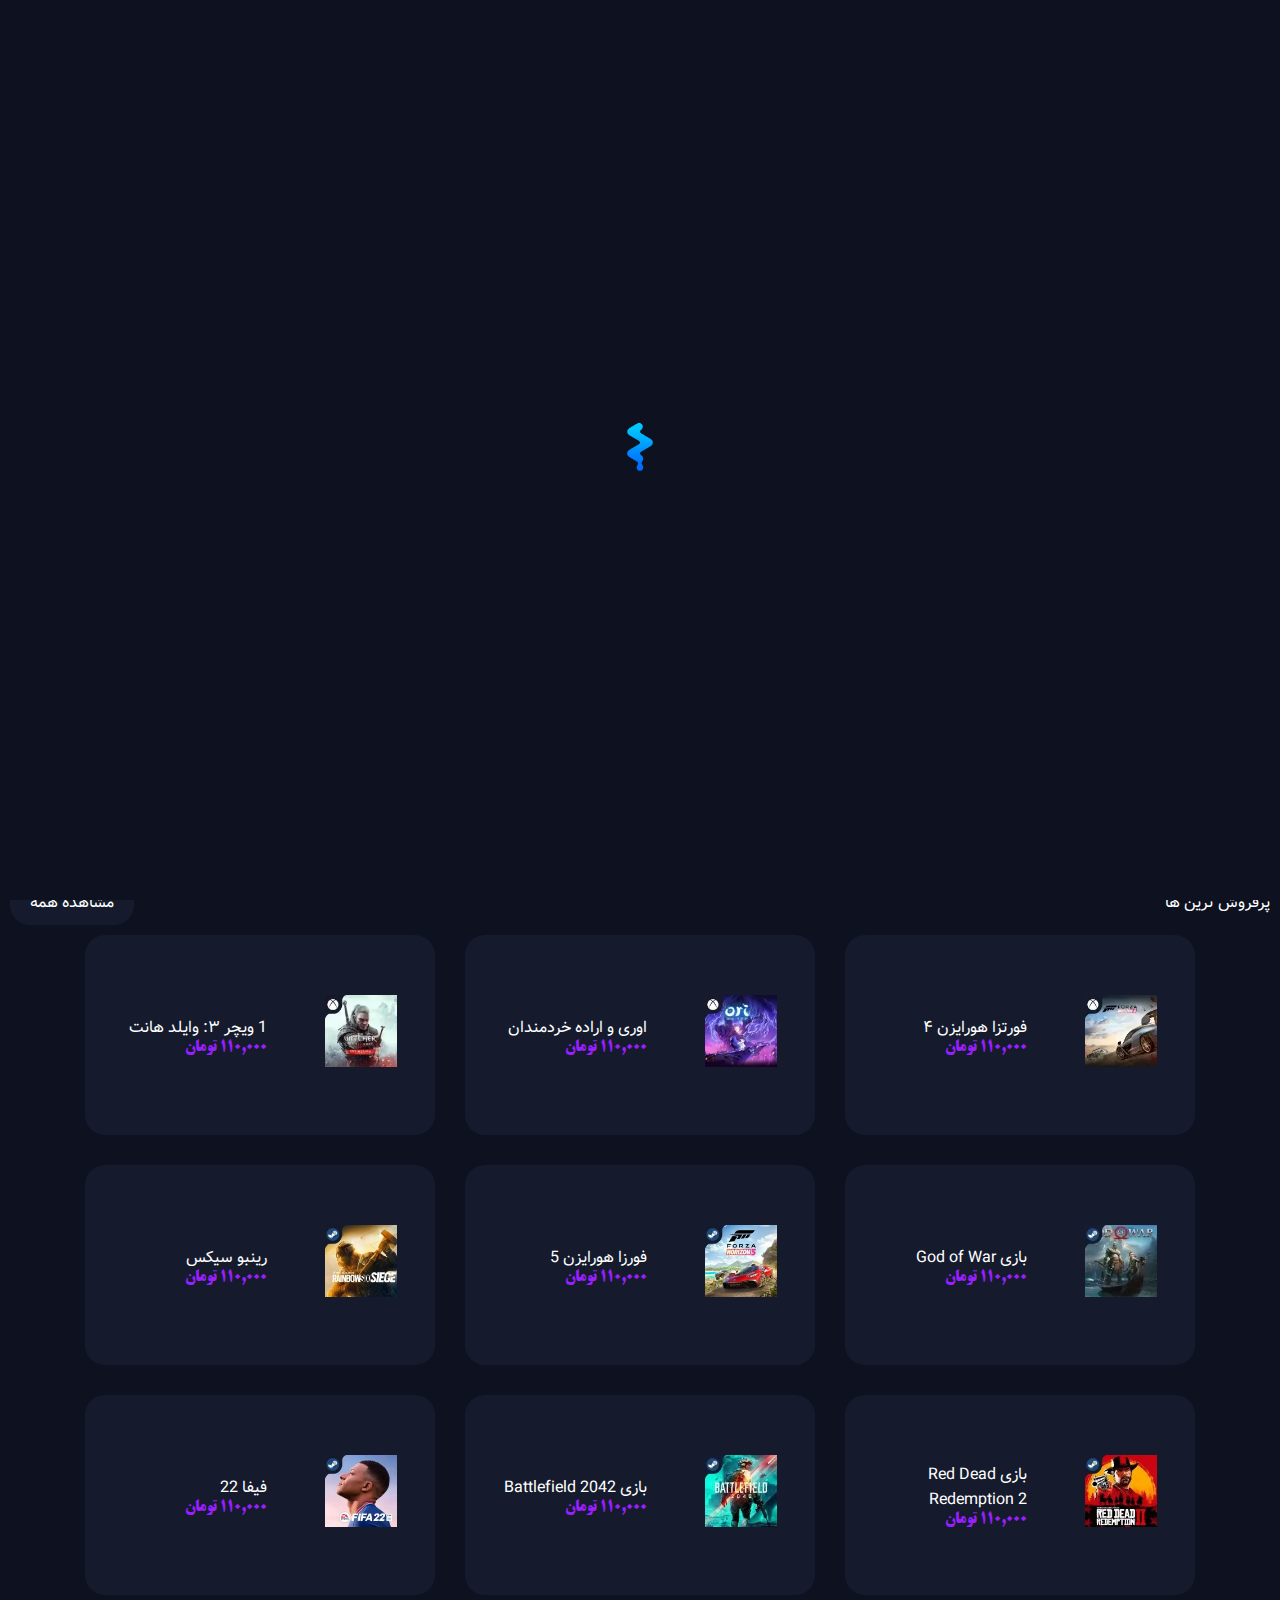
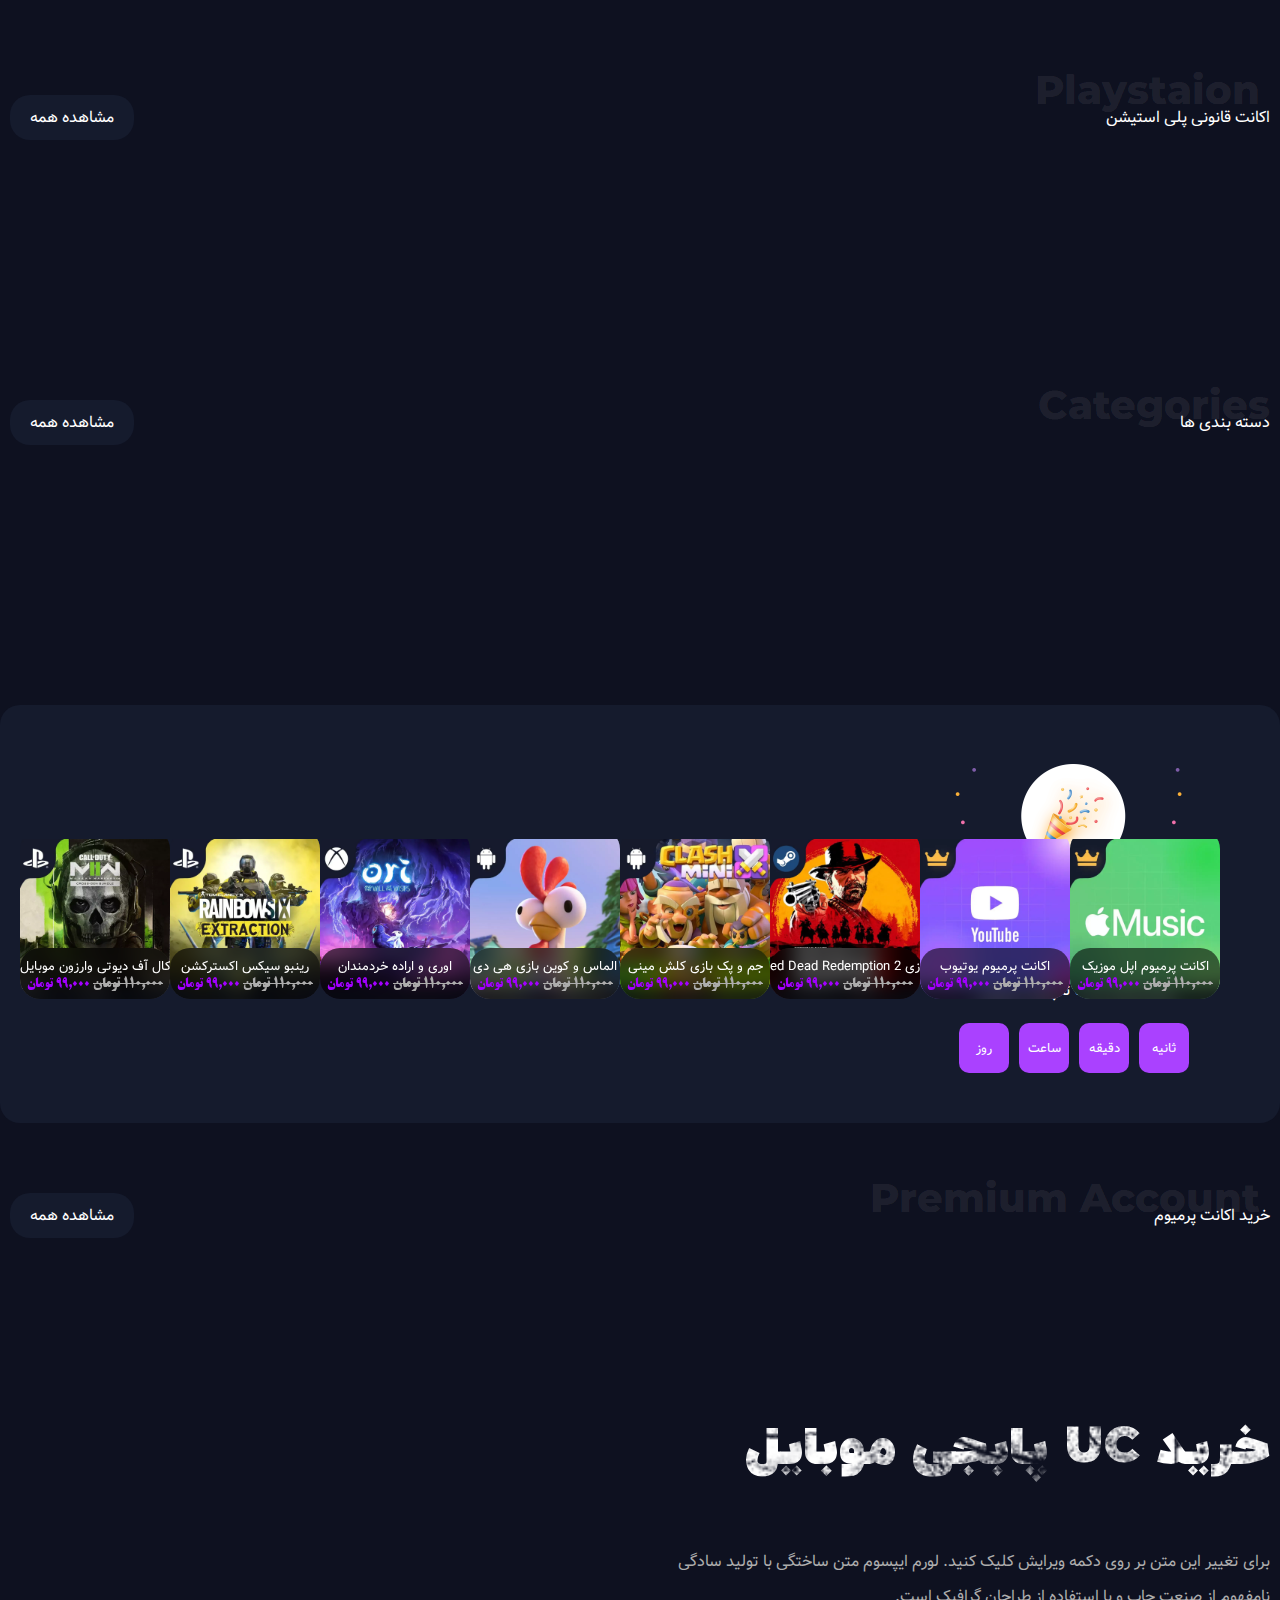
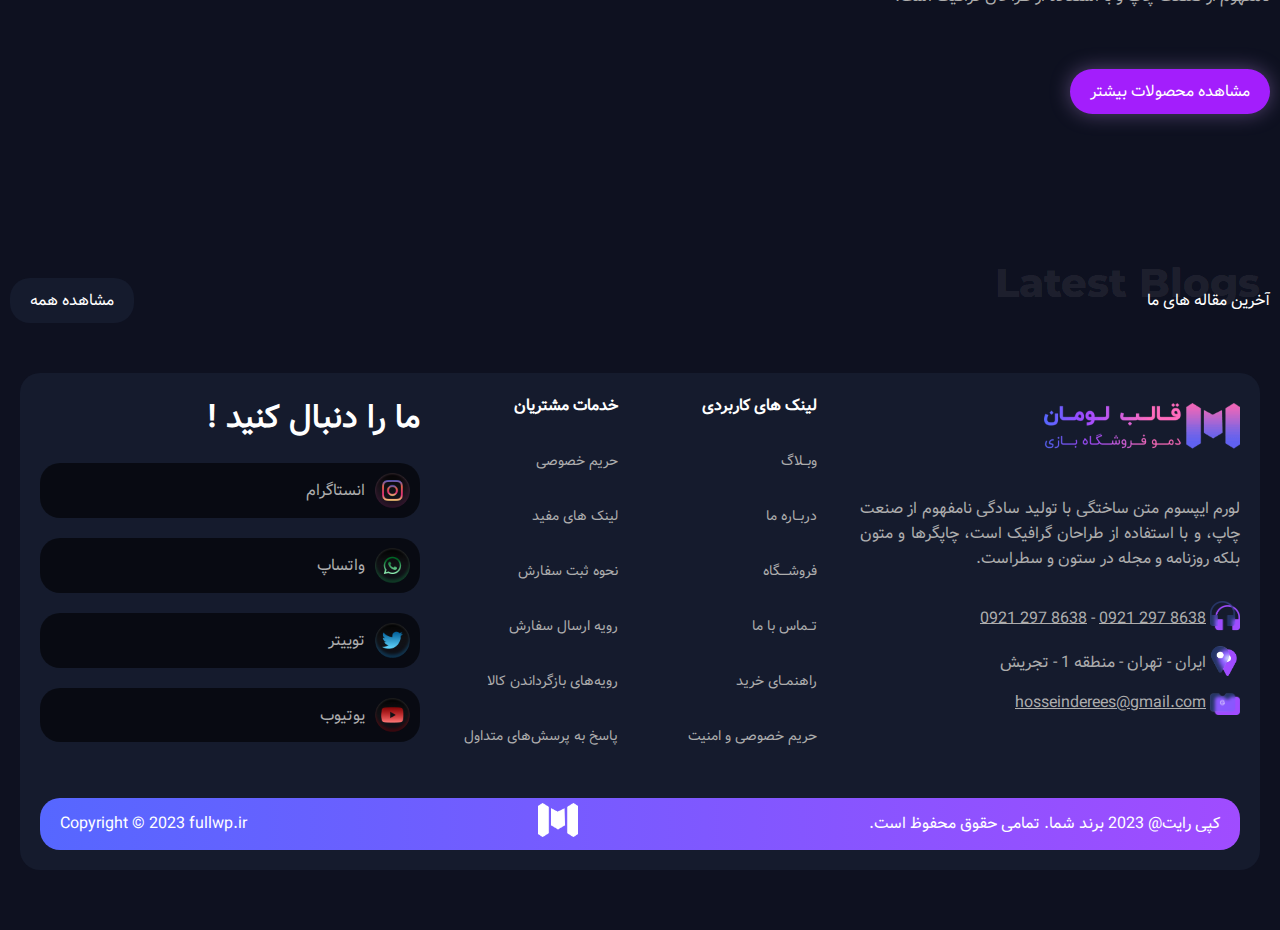
==== commit 96eef870: "Update index.html" ====
--- a/index.html
+++ b/index.html
@@ -1228,10 +1228,10 @@
               <div class="aboutAs">
                 <div class="num">
                   <img src="images/call-4.png" alt="تماس" />
-                  <span
-                    ><a href="tel:6543 987 0911">6543 987 0911</a> -
-                    <a href="tel:6543 987 0911">6543 987 0911</a></span
-                  >
+                  <span>
+                    <a href="tel:8638 297 0921">8638 297 0921</a> -
+                    <a href="tel:8638 297 0921">8638 297 0921</a>
+                  </span>
                 </div>
                 <div class="address">
                   <img src="images/location-1.png" alt="مکان" />
@@ -1239,7 +1239,9 @@
                 </div>
                 <div class="email">
                   <img src="images/email-2.png" alt="ایمیل" />
-                  <a href="mailto:info@example.com">info@example.com</a>
+                  <a href="mailto:hosseinderees@gmail.com"
+                    >hosseinderees@gmail.com</a
+                  >
                 </div>
               </div>
             </div>
--- a/styles/style.css
+++ b/styles/style.css
@@ -382,7 +382,30 @@
     opacity: 1;
   }
 }
-
+.leftContainer .cartShop .checkShopPcs .emptyView {
+  display: none;
+  flex-direction: column;
+  align-items: center;
+  justify-content: center;
+  gap: 20px;
+  padding: 10px;
+}
+.leftContainer .cartShop .checkShopPcs .emptyView i {
+  font-size: 100px;
+  color: var(--low-color-font);
+}
+.leftContainer .cartShop .checkShopPcs .emptyView a {
+  padding: 5px 20px;
+  border-radius: 20px;
+  font-size: 16px;
+  color: var(--font-color);
+  background: #a04cff;
+  font-family: vazir;
+}
+
+.leftContainer .cartShop .checkShopPcs.empty .emptyView {
+  display: flex;
+}
 .underHeaderNavbar {
   display: none;
   padding: 0 10px;
@@ -483,9 +506,6 @@
 }
 .navChild ul li a:hover {
   opacity: 1;
-}
-.navChild span::after {
-  content: "\e921";
 }
 
 /*-----------------main start--------------*/
@@ -1273,6 +1293,15 @@
   width: 30px;
   vertical-align: middle;
 }
+
+.footerContent .logoAndAboutAs .aboutAs .num a {
+  color: var(--low-color-font);
+  text-decoration: underline;
+}
+.footerContent .logoAndAboutAs .aboutAs .email a {
+  color: var(--low-color-font);
+  text-decoration: underline;
+}
 .footerContent .contents {
   width: 100%;
   display: flex;
@@ -1305,6 +1334,7 @@
   background-color: #00000098;
   border-radius: 20px;
 }
+
 .footerContent .socialMedia .item a {
   display: flex;
   align-items: center;
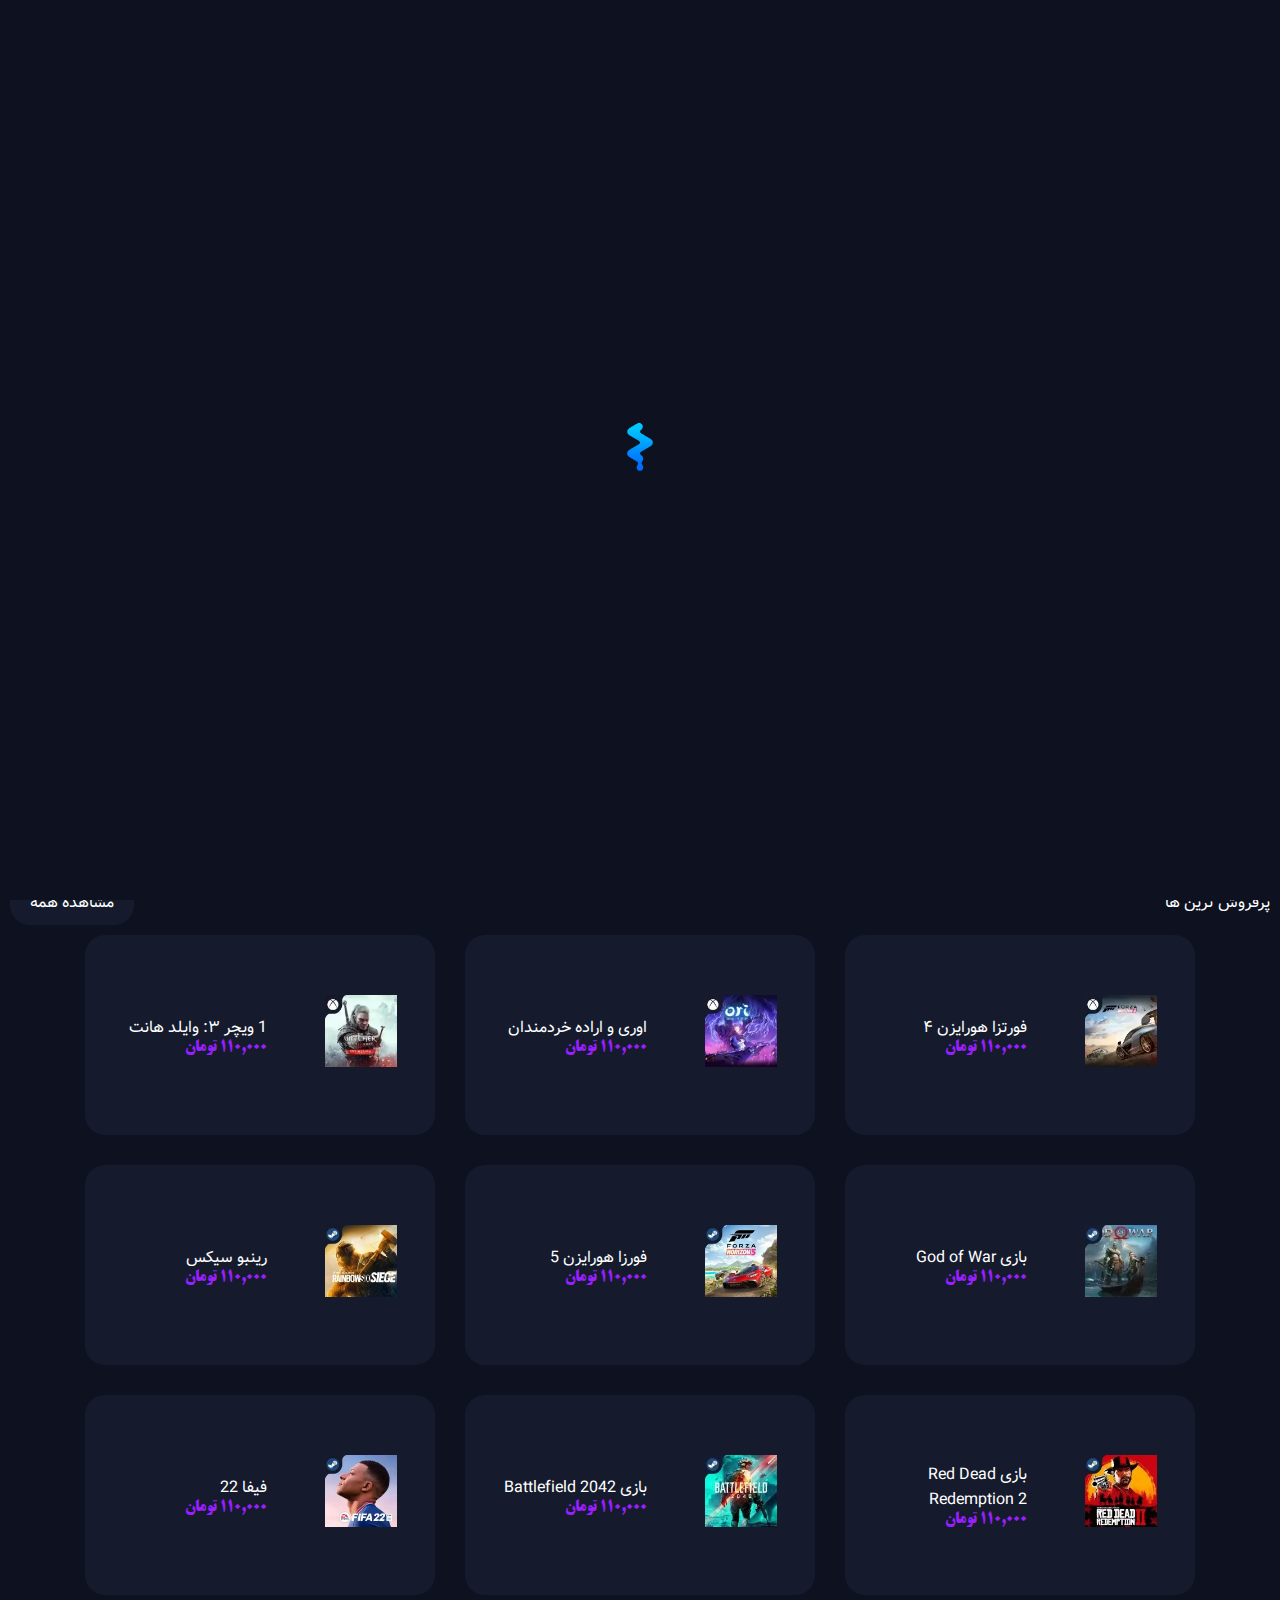
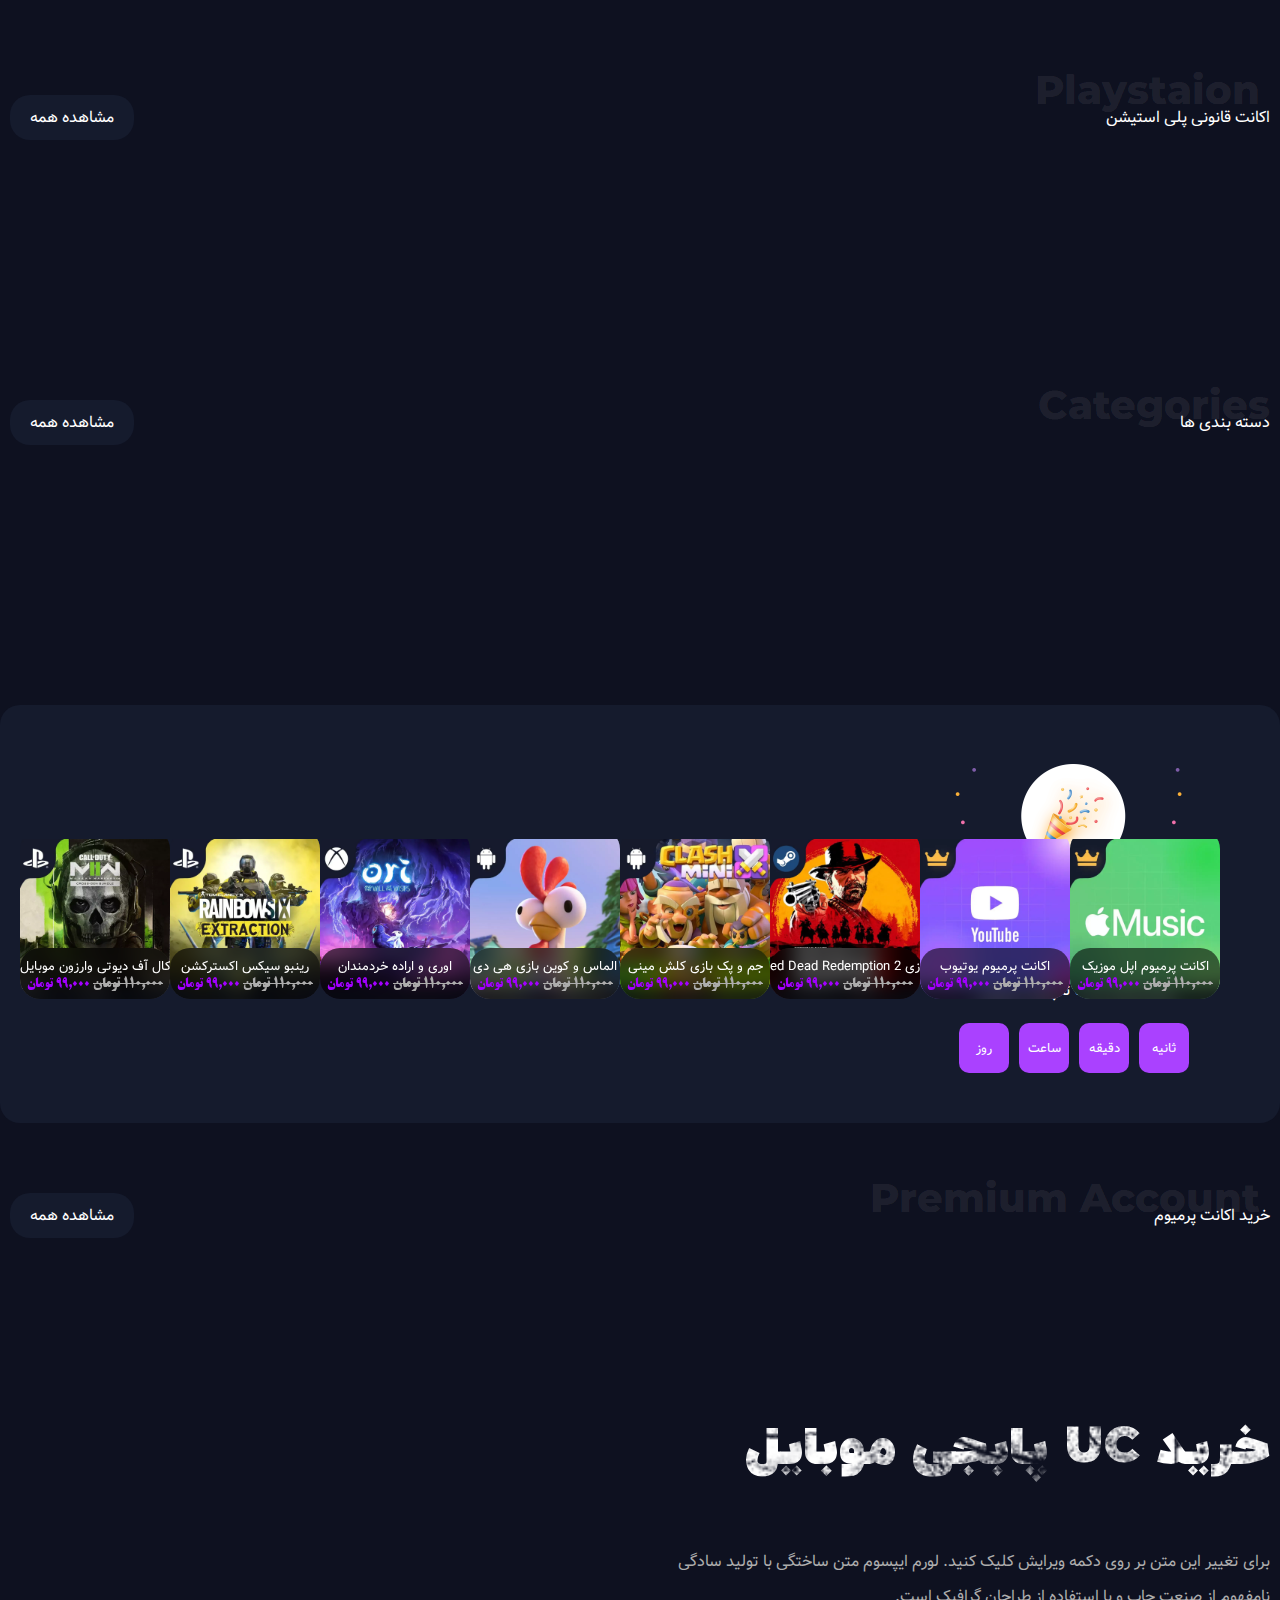
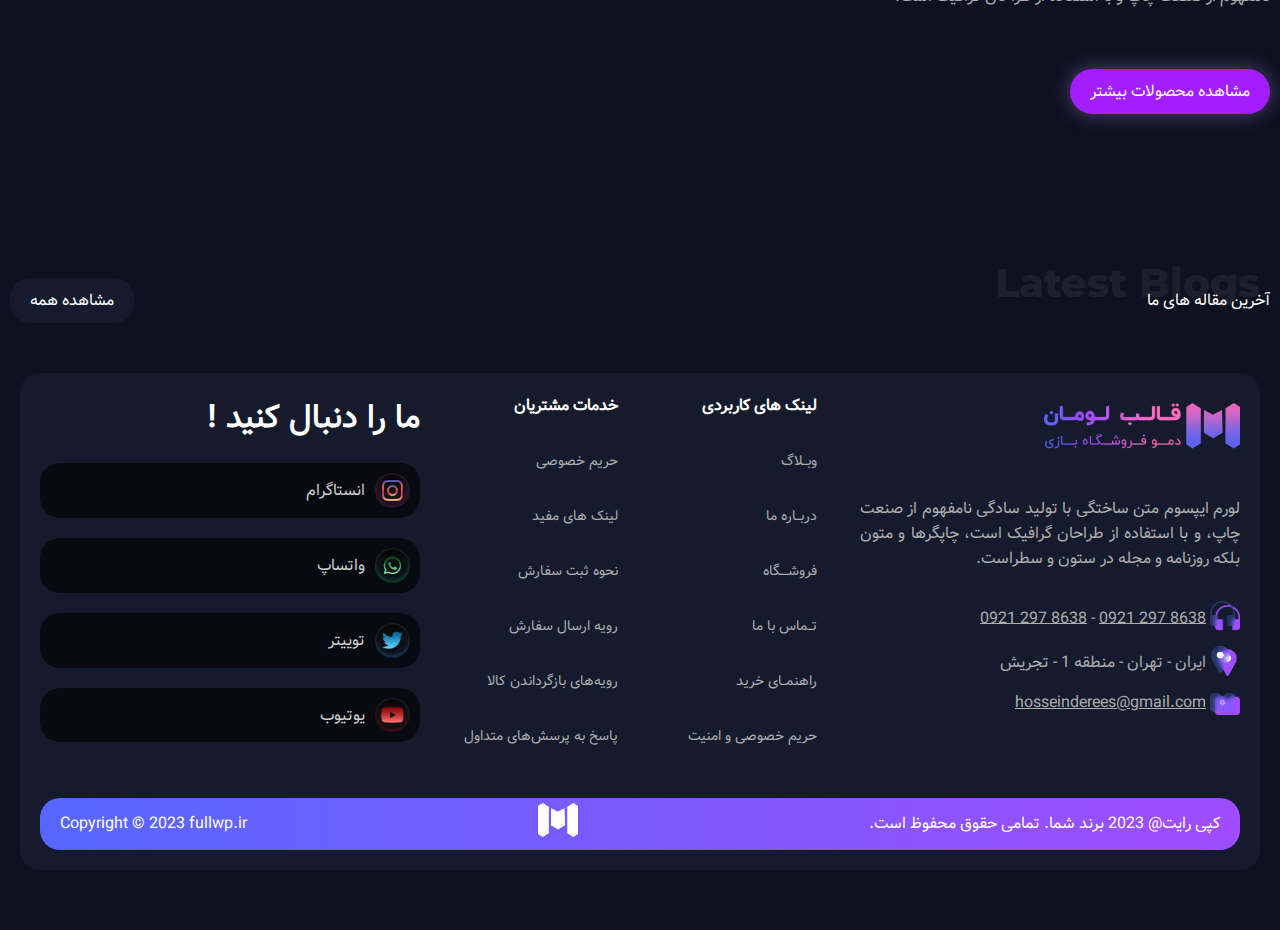
==== commit 33be3588: "Update index.html" ====
--- a/index.html
+++ b/index.html
@@ -113,6 +113,18 @@
               <i class="fa fa-search"></i>
             </div>
           </div>
+          <div class="dayAndNightBtn">
+            <audio class="dayAudio">
+              <source src="audio/day.mp3" />
+            </audio>
+            <audio class="nightAudio">
+              <source src="audio/night.mp3" />
+            </audio>
+            <button class="dayNBtn">
+              <i class="fa fa-sun"></i>
+              <i class="fa fa-moon"></i>
+            </button>
+          </div>
           <div class="leftContainer">
             <a href="#">
               <svg
@@ -1110,7 +1122,7 @@
         </div>
       </article>
       <section class="toFirstPageContainer">
-        <a href="#" class="toFirstPage">
+        <button class="toFirstPage">
           <svg
             xmlns:dc="http://purl.org/dc/elements/1.1/"
             xmlns:cc="http://creativecommons.org/ns#"
@@ -1207,7 +1219,7 @@
               from the Noun Project
             </text>
           </svg>
-        </a>
+        </button>
       </section>
     </main>
     <footer>
--- a/styles/style.css
+++ b/styles/style.css
@@ -51,7 +51,17 @@
   color: var(--font-color);
   font-family: vazir;
 }
-
+body.light {
+  --body-back-ground: #fff;
+  --font-color: #000000;
+  --text-in-img-color: #ffffff;
+  --background-inpCheck: #b4b4b418;
+  --input-place: #ffffff7e;
+  --nav-bar-background: #979797;
+  --low-color-font: #616161;
+  --absolute-text-color: #00000044;
+  --as-background-color: #eee;
+}
 header > section > div,
 main > section > div,
 main > article > div,
@@ -289,6 +299,56 @@
 }
 .rightContainer .logoIMG img {
   width: 100%;
+}
+.dayAndNightBtn {
+  direction: ltr;
+}
+.dayNBtn {
+  width: 80px;
+  border: 0;
+  background: var(--font-color);
+  position: relative;
+  display: flex;
+  justify-content: space-between;
+  padding: 7px 10px;
+  border-radius: 20px;
+  transition: all 0.3s ease;
+  cursor:pointer;
+}
+.dayNBtn::after {
+  content: "";
+  width: 30px;
+  height: 30px;
+  left: 0;
+  top: 50%;
+  transform: translateY(-50%) translateX(14%);
+  display: block;
+  position: absolute;
+  border-radius: 50%;
+  border: 1px solid;
+  background: rgb(0, 102, 255);
+  transition: all 0.3s ease;
+}
+body.light .dayNBtn::after {
+  transform: translateX(140%) translateY(-50%);
+}
+.dayNBtn i {
+  font-size: 20px;
+  z-index: 2;
+  color: var(--font-color);
+  transition: all 0.3s ease;
+}
+body .dayNBtn i:first-child {
+  color: var(--font-color);
+}
+body .dayNBtn i:last-child {
+  color: #000;
+}
+body.light .dayNBtn i:first-child {
+  color: #fff;
+}
+body.light .dayNBtn i:last-child {
+  color: #000;
 }
 
 .leftContainer {
@@ -863,11 +923,13 @@
   align-items: center;
   justify-content: space-between;
 }
+.aboutSect4Text p {
+  color: #fff;
+}
 .sect4Slider {
   margin-top: 50px;
   direction: ltr;
 }
-
 .sect4Slider .item {
   width: 100px;
   direction: rtl;
@@ -875,6 +937,7 @@
   flex-direction: column;
   align-items: center;
   gap: 10px;
+  color: var(--text-in-img-color);
 }
 .section5Div {
   display: flex;
@@ -1228,6 +1291,7 @@
   bottom: 20px;
   position: fixed;
   overflow: hidden;
+  border: 0;
   background-color: var(--as-background-color);
   z-index: 3;
 }
@@ -1339,7 +1403,7 @@
   display: flex;
   align-items: center;
   gap: 10px;
-  color: var(--low-color-font);
+  color: #cfcfcf;
 }
 .footerContent .socialMedia .item img {
   width: 100%;
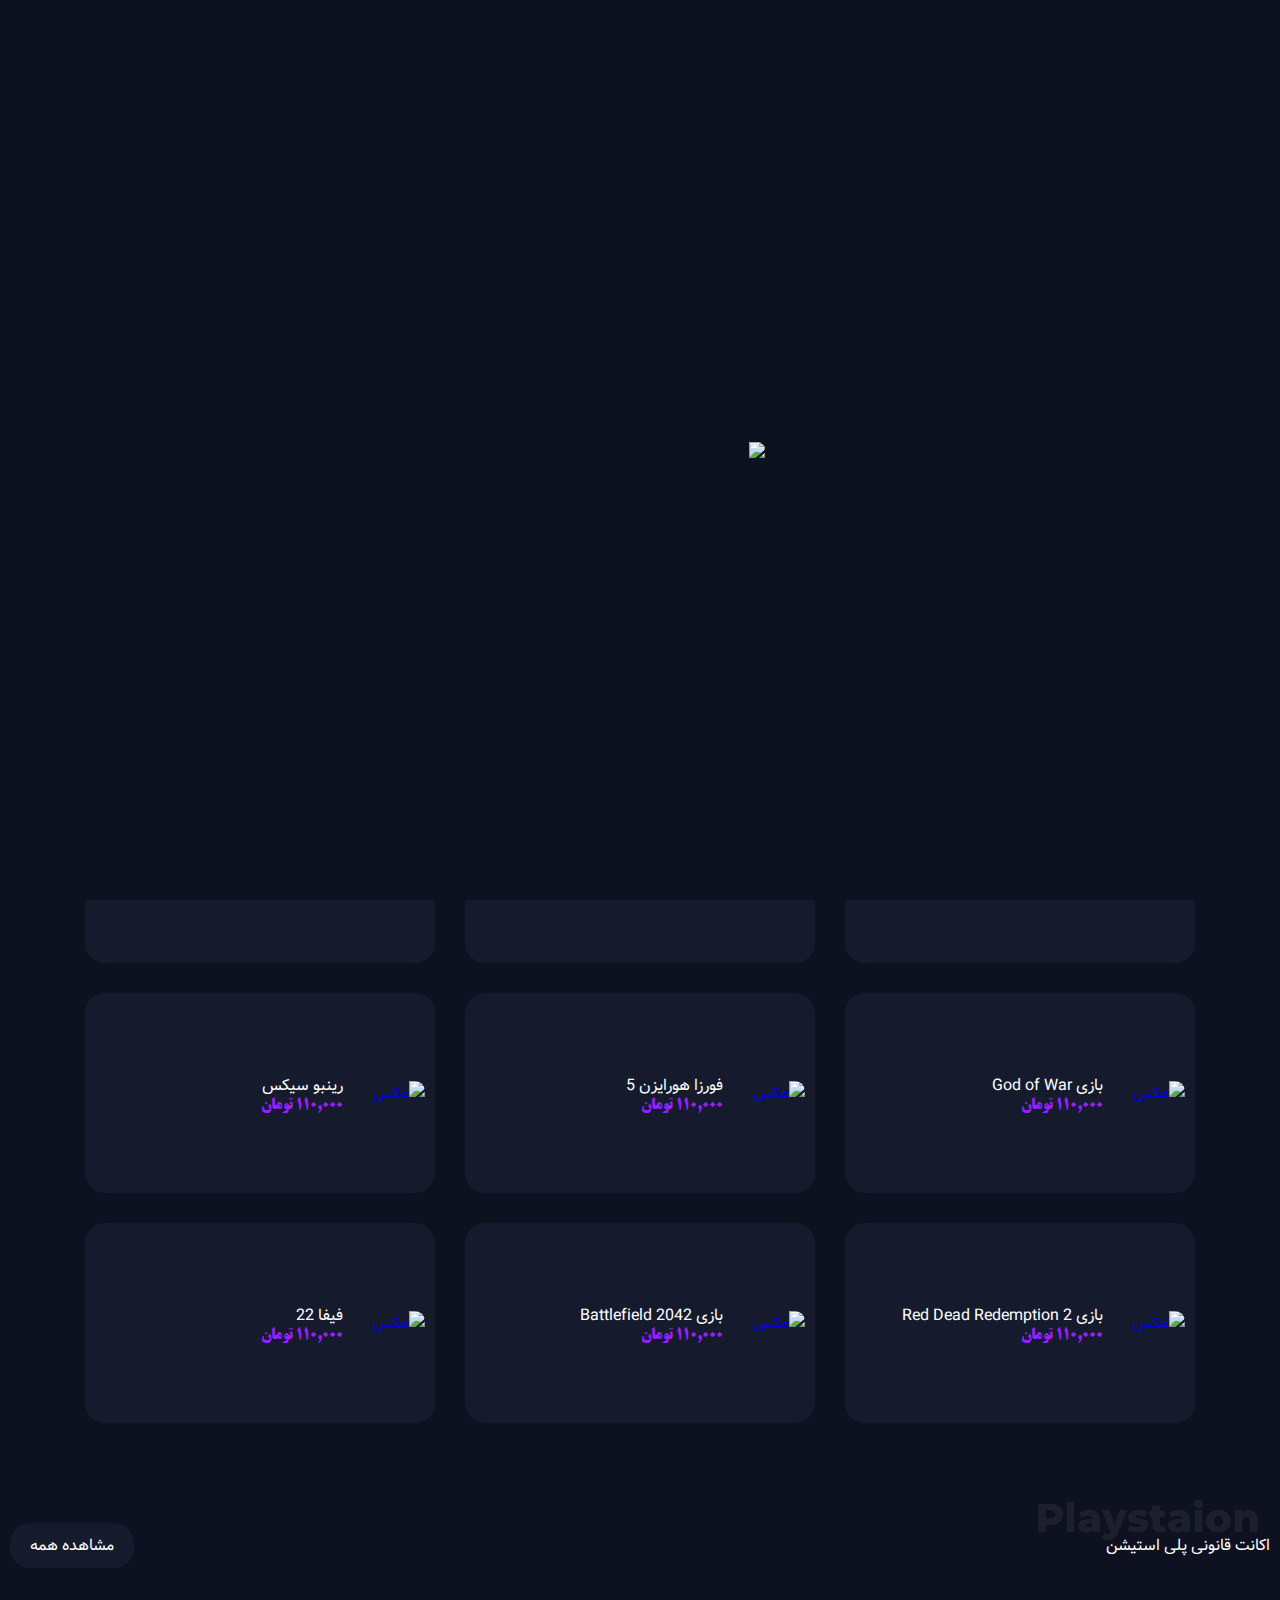
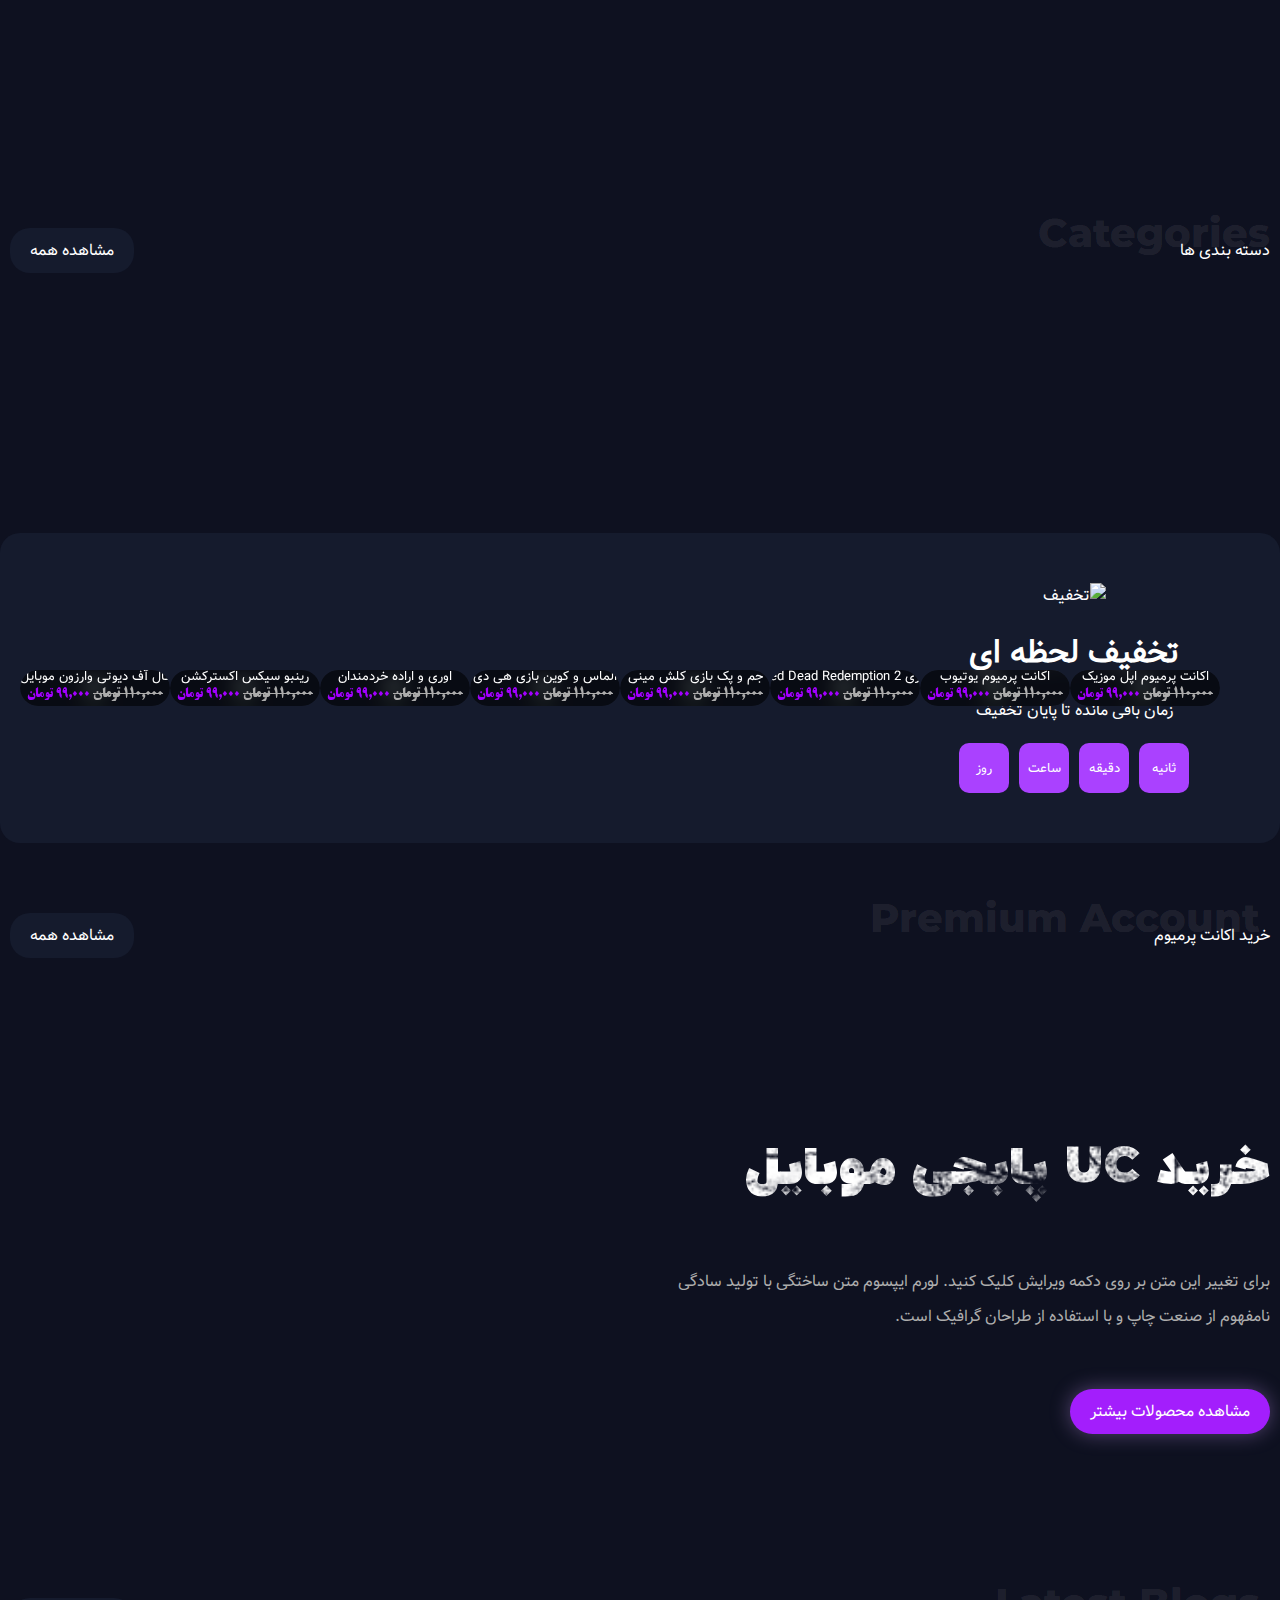
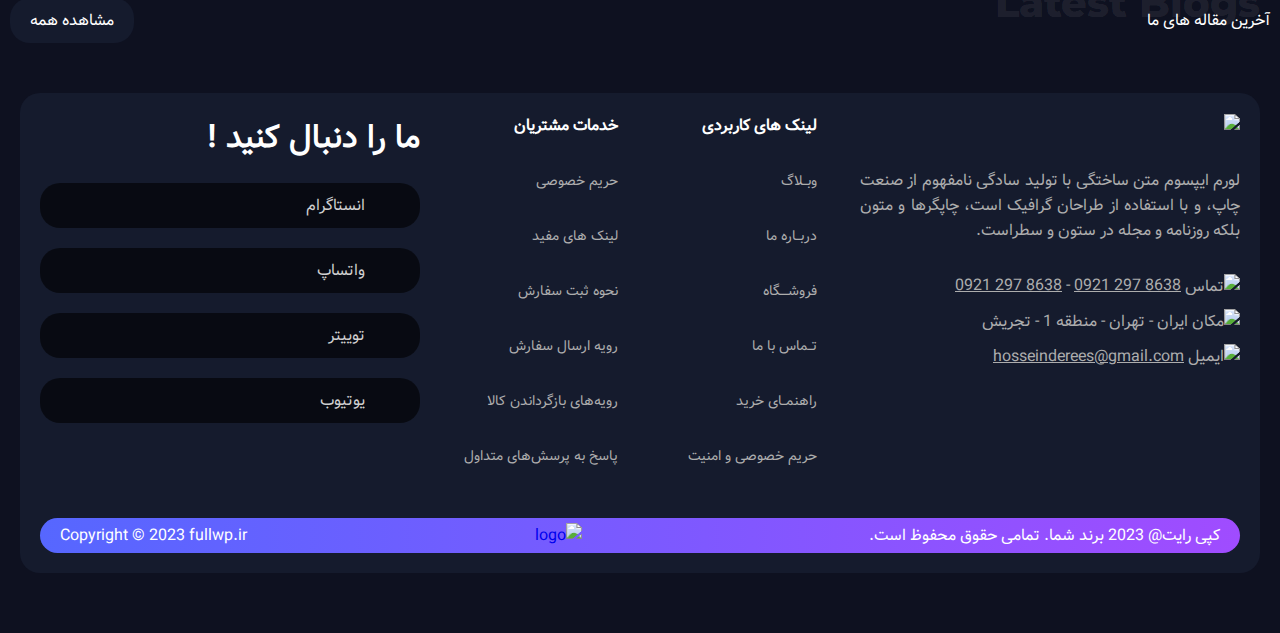
==== commit 4873b80f: "Update index.html" ====
--- a/index.html
+++ b/index.html
@@ -30,12 +30,13 @@
     />
     <link rel="stylesheet" href="styles/owl.carousel.min.css" />
     <link rel="stylesheet" href="styles/style.css" />
+
     <title>Practice website</title>
   </head>
   <body>
     <header>
       <section class="gifLoadDocument">
-        <img src="images/Loading.gif" />
+        <img src="assets/images/Loading.gif" />
       </section>
       <section class="headerSect">
         <div class="headerDiv">
@@ -54,29 +55,33 @@
                 <nav class="menuOptions">
                   <ul class="menuOptionContent">
                     <li>
-                      <a href="#"><img src="svgs/XBOX.svg" />ایکس باکس</a>
+                      <a href="#"
+                        ><img src="assets/svgs/XBOX.svg" />ایکس باکس</a
+                      >
                     </li>
                     <li>
-                      <a href="#"> <img src="svgs/steam.svg" />استیم</a>
-                    </li>
-                    <li>
-                      <a href="#"> <img src="svgs/orginal.svg" />اورجینال</a>
+                      <a href="#"> <img src="assets/svgs/steam.svg" />استیم</a>
                     </li>
                     <li>
                       <a href="#">
-                        <img src="svgs/mincraft.svg" />
+                        <img src="assets/svgs/orginal.svg" />اورجینال</a
+                      >
+                    </li>
+                    <li>
+                      <a href="#">
+                        <img src="assets/svgs/mincraft.svg" />
                         ماینکرافت
                       </a>
                     </li>
                     <li>
                       <a href="#">
-                        <img src="svgs/csGo.svg" />
+                        <img src="assets/svgs/csGo.svg" />
                         CS-GO
                       </a>
                     </li>
                     <li>
                       <a href="#">
-                        <img src="svgs/windows.svg" />
+                        <img src="assets/svgs/windows.svg" />
                         ویندوز
                       </a>
                     </li>
@@ -105,7 +110,7 @@
           <div class="rightContainer">
             <div class="logoIMG">
               <a href="#">
-                <img src="images/logo.png" alt="Logo" />
+                <img src="assets/images/logo.png" alt="Logo" />
               </a>
             </div>
             <div class="searchInput">
@@ -115,10 +120,10 @@
           </div>
           <div class="dayAndNightBtn">
             <audio class="dayAudio">
-              <source src="audio/day.mp3" />
+              <source src="assets/audio/day.mp3" />
             </audio>
             <audio class="nightAudio">
-              <source src="audio/night.mp3" />
+              <source src="assets/audio/night.mp3" />
             </audio>
             <button class="dayNBtn">
               <i class="fa fa-sun"></i>
@@ -154,7 +159,7 @@
               محصولات
             </a>
             <a href="#" class="userlikes">
-              <img src="svgs/userLike.svg" alt="عکس" />
+              <img src="assets/svgs/userLike.svg" alt="عکس" />
               مورد علاقه
             </a>
             <button class="cartShop" href="#">
@@ -169,7 +174,32 @@
               </div>
             </button>
             <a href="#" class="contact">
-              <img src="svgs/contact.svg" />
+              <svg
+                xmlns="http://www.w3.org/2000/svg"
+                width="24"
+                height="24"
+                viewBox="0 0 24 24"
+                fill="none"
+              >
+                <path
+                  fill-rule="evenodd"
+                  clip-rule="evenodd"
+                  d="M11.8445 21.662C8.15273 21.662 5 21.0875 5 18.7868C5 16.486 8.13273 14.362 11.8445 14.362C15.5364 14.362 18.6891 16.4654 18.6891 18.7662C18.6891 21.066 15.5564 21.662 11.8445 21.662Z"
+                  stroke="white"
+                  stroke-width="1.5"
+                  stroke-linecap="round"
+                  stroke-linejoin="round"
+                />
+                <path
+                  fill-rule="evenodd"
+                  clip-rule="evenodd"
+                  d="M11.8372 11.1738C14.26 11.1738 16.2236 9.21012 16.2236 6.78739C16.2236 4.36466 14.26 2.40012 11.8372 2.40012C9.41452 2.40012 7.44998 4.36466 7.44998 6.78739C7.4418 9.20193 9.3918 11.1656 11.8063 11.1738C11.8172 11.1738 11.8272 11.1738 11.8372 11.1738Z"
+                  stroke="white"
+                  stroke-width="1.5"
+                  stroke-linecap="round"
+                  stroke-linejoin="round"
+                />
+              </svg>
             </a>
           </div>
         </div>
@@ -180,7 +210,7 @@
             <ul class="ulParentHeaderNavbar">
               <nav class="navChild">
                 <span>
-                  <img src="svgs/window.svg" />
+                  <img src="assets/svgs/window.svg" />
                   دسته محصولات
                 </span>
                 <ul class="ulChildNavbar">
@@ -202,29 +232,29 @@
                 </ul>
               </nav>
               <li>
-                <a href="#"><img src="svgs/XBOX.svg" />ایکس باکس</a>
+                <a href="#"><img src="assets/svgs/XBOX.svg" />ایکس باکس</a>
               </li>
               <li>
-                <a href="#"> <img src="svgs/steam.svg" />استیم</a>
+                <a href="#"> <img src="assets/svgs/steam.svg" />استیم</a>
               </li>
               <li>
-                <a href="#"> <img src="svgs/orginal.svg" />اورجینال</a>
+                <a href="#"> <img src="assets/svgs/orginal.svg" />اورجینال</a>
               </li>
               <li>
                 <a href="#">
-                  <img src="svgs/mincraft.svg" />
+                  <img src="assets/svgs/mincraft.svg" />
                   ماینکرافت
                 </a>
               </li>
               <li>
                 <a href="#">
-                  <img src="svgs/csGo.svg" />
+                  <img src="assets/svgs/csGo.svg" />
                   CS-GO
                 </a>
               </li>
               <li>
                 <a href="#">
-                  <img src="svgs/windows.svg" />
+                  <img src="assets/svgs/windows.svg" />
                   ویندوز
                 </a>
               </li>
@@ -250,41 +280,41 @@
               </a>
               <a href="#">ایتم های بازی<i class="fa fa-arrow-left"></i></a>
               <div class="arrow">
-                <img src="svgs/arrow.svg" />
+                <img src="assets/svgs/arrow.svg" />
               </div>
             </div>
             <div class="aboutWebsiteOptions owl-carousel">
               <div class="item">
-                <img src="images/aboutSiteOption.png" />
+                <img src="assets/images/aboutSiteOption.png" />
                 <h4>تحویل فوری</h4>
                 <p>لورم ایپسوم متن ساختگی</p>
               </div>
               <div class="item">
-                <img src="images/aboutSiteOption2.png" />
+                <img src="assets/images/aboutSiteOption2.png" />
 
                 <h4>پیشتیبانی</h4>
                 <p>لورم ایپسوم متن ساختگی</p>
               </div>
               <div class="item">
-                <img src="images/aboutSiteOption3.png" />
+                <img src="assets/images/aboutSiteOption3.png" />
                 <h4>نظر مشتریان</h4>
                 <p>لورم ایپسوم متن ساختگی</p>
               </div>
             </div>
             <div class="aboutWebsiteOptionsForPc">
               <div class="item">
-                <img src="images/aboutSiteOption.png" />
+                <img src="assets/images/aboutSiteOption.png" />
                 <h4>تحویل فوری</h4>
                 <p>لورم ایپسوم متن ساختگی</p>
               </div>
               <div class="item">
-                <img src="images/aboutSiteOption2.png" />
+                <img src="assets/images/aboutSiteOption2.png" />
 
                 <h4>پیشتیبانی</h4>
                 <p>لورم ایپسوم متن ساختگی</p>
               </div>
               <div class="item">
-                <img src="images/aboutSiteOption3.png" />
+                <img src="assets/images/aboutSiteOption3.png" />
                 <h4>نظر مشتریان</h4>
                 <p>لورم ایپسوم متن ساختگی</p>
               </div>
@@ -292,18 +322,21 @@
           </div>
           <div class="titleLeftContainer">
             <div>
-              <img class="moveIMGScrolling" src="images/callOfDuty.webp" />
+              <img
+                class="moveIMGScrolling"
+                src="assets/images/callOfDuty.webp"
+              />
               <img
                 class="absoluteIMG CODLogo"
-                src="images/for-call-ot-duty.png"
+                src="assets/images/for-call-ot-duty.png"
               />
               <img
                 class="absoluteIMG lowOpacityColorImg"
-                src="images/for-call-ot-duty1.png"
+                src="assets/images/for-call-ot-duty1.png"
               />
               <img
                 class="absoluteIMG imgZindex"
-                src="images/for-call-ot-duty3.png"
+                src="assets/images/for-call-ot-duty3.png"
               />
             </div>
             <p class="buyCPText">خرید CP کالاف</p>
@@ -324,7 +357,7 @@
           <div class="aboutSect2GamesIMG">
             <div class="item">
               <a href="#">
-                <img src="images/sect2GridImg1.webp" alt="عکس" />
+                <img src="assets/images/sect2GridImg1.webp" alt="عکس" />
               </a>
               <div class="aboutGame">
                 <p class="gameName">فورتزا هورایزن ۴</p>
@@ -333,7 +366,7 @@
             </div>
             <div class="item">
               <a href="#">
-                <img src="images/sect2GridImg2.webp" alt="عکس" />
+                <img src="assets/images/sect2GridImg2.webp" alt="عکس" />
               </a>
               <div class="aboutGame">
                 <p class="gameName">اوری و اراده خردمندان</p>
@@ -342,7 +375,7 @@
             </div>
             <div class="item">
               <a href="#">
-                <img src="images/sect2GridImg3.webp" alt="عکس" />
+                <img src="assets/images/sect2GridImg3.webp" alt="عکس" />
               </a>
               <div class="aboutGame">
                 <p class="gameName">1 ویچر ۳: وایلد هانت</p>
@@ -351,7 +384,7 @@
             </div>
             <div class="item">
               <a href="#">
-                <img src="images/sect2GridImg4.webp" alt="عکس" />
+                <img src="assets/images/sect2GridImg4.webp" alt="عکس" />
               </a>
               <div class="aboutGame">
                 <p class="gameName">بازی God of War</p>
@@ -360,7 +393,7 @@
             </div>
             <div class="item">
               <a href="#">
-                <img src="images/sect2GridImg5.jpg" alt="عکس" />
+                <img src="assets/images/sect2GridImg5.jpg" alt="عکس" />
               </a>
               <div class="aboutGame">
                 <p class="gameName">فورزا هورایزن 5</p>
@@ -369,7 +402,7 @@
             </div>
             <div class="item">
               <a href="#">
-                <img src="images/sect2GridImg6.jpg" alt="عکس" />
+                <img src="assets/images/sect2GridImg6.jpg" alt="عکس" />
               </a>
               <div class="aboutGame">
                 <p class="gameName">رینبو سیکس</p>
@@ -378,7 +411,7 @@
             </div>
             <div class="item">
               <a href="#">
-                <img src="images/sect2GridImg7.webp" alt="عکس" />
+                <img src="assets/images/sect2GridImg7.webp" alt="عکس" />
               </a>
               <div class="aboutGame">
                 <p class="gameName">بازی Red Dead Redemption 2</p>
@@ -387,7 +420,7 @@
             </div>
             <div class="item">
               <a href="#">
-                <img src="images/sect2GridImg8.webp" alt="عکس" />
+                <img src="assets/images/sect2GridImg8.webp" alt="عکس" />
               </a>
               <div class="aboutGame">
                 <p class="gameName">بازی Battlefield 2042</p>
@@ -396,7 +429,7 @@
             </div>
             <div class="item">
               <a href="#">
-                <img src="images/sect2GridImg9.jpg" alt="عکس" />
+                <img src="assets/images/sect2GridImg9.jpg" alt="عکس" />
               </a>
               <div class="aboutGame">
                 <p class="gameName">فیفا 22</p>
@@ -420,20 +453,20 @@
           <div class="sect3Slider owl-carousel">
             <div class="item">
               <a href="#">
-                <img src="images/sect3SliderImg1.webp" alt="عکس" />
-              </a>
-              <div class="optionalUserSelect">
-                <a href="#">
-                  <img src="images/cart_shop.png" alt="heart" />
-                </a>
-                <a href="#" class="hideImgElement">
-                  <i class="fa fa-search"></i>
-                </a>
-                <a href="#" class="hideImgElement">
-                  <img src="svgs/asGitIcon.svg" alt="" />
-                </a>
-                <a href="#">
-                  <img src="images/heart_1077035.png" alt="heart" />
+                <img src="assets/images/sect3SliderImg1.webp" alt="عکس" />
+              </a>
+              <div class="optionalUserSelect">
+                <a href="#">
+                  <img src="assets/images/cart_shop.png" alt="heart" />
+                </a>
+                <a href="#" class="hideImgElement">
+                  <i class="fa fa-search"></i>
+                </a>
+                <a href="#" class="hideImgElement">
+                  <img src="assets/svgs/asGitIcon.svg" alt="" />
+                </a>
+                <a href="#">
+                  <img src="assets/images/heart_1077035.png" alt="heart" />
                 </a>
               </div>
               <div class="aboutGameText">
@@ -446,20 +479,20 @@
             </div>
             <div class="item">
               <a href="#">
-                <img src="images/sect3SliderImg2.webp" alt="عکس" />
-              </a>
-              <div class="optionalUserSelect">
-                <a href="#">
-                  <img src="images/cart_shop.png" alt="heart" />
-                </a>
-                <a href="#" class="hideImgElement">
-                  <i class="fa fa-search"></i>
-                </a>
-                <a href="#" class="hideImgElement">
-                  <img src="svgs/asGitIcon.svg" alt="" />
-                </a>
-                <a href="#">
-                  <img src="images/heart_1077035.png" alt="heart" />
+                <img src="assets/images/sect3SliderImg2.webp" alt="عکس" />
+              </a>
+              <div class="optionalUserSelect">
+                <a href="#">
+                  <img src="assets/images/cart_shop.png" alt="heart" />
+                </a>
+                <a href="#" class="hideImgElement">
+                  <i class="fa fa-search"></i>
+                </a>
+                <a href="#" class="hideImgElement">
+                  <img src="assets/svgs/asGitIcon.svg" alt="" />
+                </a>
+                <a href="#">
+                  <img src="assets/images/heart_1077035.png" alt="heart" />
                 </a>
               </div>
               <div class="aboutGameText">
@@ -469,20 +502,20 @@
             </div>
             <div class="item">
               <a href="#">
-                <img src="images/sect3SliderImg3.webp" alt="عکس" />
-              </a>
-              <div class="optionalUserSelect">
-                <a href="#">
-                  <img src="images/cart_shop.png" alt="heart" />
-                </a>
-                <a href="#" class="hideImgElement">
-                  <i class="fa fa-search"></i>
-                </a>
-                <a href="#" class="hideImgElement">
-                  <img src="svgs/asGitIcon.svg" alt="" />
-                </a>
-                <a href="#">
-                  <img src="images/heart_1077035.png" alt="heart" />
+                <img src="assets/images/sect3SliderImg3.webp" alt="عکس" />
+              </a>
+              <div class="optionalUserSelect">
+                <a href="#">
+                  <img src="assets/images/cart_shop.png" alt="heart" />
+                </a>
+                <a href="#" class="hideImgElement">
+                  <i class="fa fa-search"></i>
+                </a>
+                <a href="#" class="hideImgElement">
+                  <img src="assets/svgs/asGitIcon.svg" alt="" />
+                </a>
+                <a href="#">
+                  <img src="assets/images/heart_1077035.png" alt="heart" />
                 </a>
               </div>
               <div class="aboutGameText">
@@ -492,20 +525,20 @@
             </div>
             <div class="item">
               <a href="#">
-                <img src="images/sect3SliderImg4.webp" alt="عکس" />
-              </a>
-              <div class="optionalUserSelect">
-                <a href="#">
-                  <img src="images/cart_shop.png" alt="heart" />
-                </a>
-                <a href="#" class="hideImgElement">
-                  <i class="fa fa-search"></i>
-                </a>
-                <a href="#" class="hideImgElement">
-                  <img src="svgs/asGitIcon.svg" alt="" />
-                </a>
-                <a href="#">
-                  <img src="images/heart_1077035.png" alt="heart" />
+                <img src="assets/images/sect3SliderImg4.webp" alt="عکس" />
+              </a>
+              <div class="optionalUserSelect">
+                <a href="#">
+                  <img src="assets/images/cart_shop.png" alt="heart" />
+                </a>
+                <a href="#" class="hideImgElement">
+                  <i class="fa fa-search"></i>
+                </a>
+                <a href="#" class="hideImgElement">
+                  <img src="assets/svgs/asGitIcon.svg" alt="" />
+                </a>
+                <a href="#">
+                  <img src="assets/images/heart_1077035.png" alt="heart" />
                 </a>
               </div>
               <div class="aboutGameText">
@@ -518,20 +551,20 @@
             </div>
             <div class="item">
               <a href="#">
-                <img src="images/sect3SliderImg5.webp" alt="عکس" />
-              </a>
-              <div class="optionalUserSelect">
-                <a href="#">
-                  <img src="images/cart_shop.png" alt="heart" />
-                </a>
-                <a href="#" class="hideImgElement">
-                  <i class="fa fa-search"></i>
-                </a>
-                <a href="#" class="hideImgElement">
-                  <img src="svgs/asGitIcon.svg" alt="" />
-                </a>
-                <a href="#">
-                  <img src="images/heart_1077035.png" alt="heart" />
+                <img src="assets/images/sect3SliderImg5.webp" alt="عکس" />
+              </a>
+              <div class="optionalUserSelect">
+                <a href="#">
+                  <img src="assets/images/cart_shop.png" alt="heart" />
+                </a>
+                <a href="#" class="hideImgElement">
+                  <i class="fa fa-search"></i>
+                </a>
+                <a href="#" class="hideImgElement">
+                  <img src="assets/svgs/asGitIcon.svg" alt="" />
+                </a>
+                <a href="#">
+                  <img src="assets/images/heart_1077035.png" alt="heart" />
                 </a>
               </div>
               <div class="aboutGameText">
@@ -541,20 +574,20 @@
             </div>
             <div class="item">
               <a href="#">
-                <img src="images/sect3SliderImg6.webp" alt="عکس" />
-              </a>
-              <div class="optionalUserSelect">
-                <a href="#">
-                  <img src="images/cart_shop.png" alt="heart" />
-                </a>
-                <a href="#" class="hideImgElement">
-                  <i class="fa fa-search"></i>
-                </a>
-                <a href="#" class="hideImgElement">
-                  <img src="svgs/asGitIcon.svg" alt="" />
-                </a>
-                <a href="#">
-                  <img src="images/heart_1077035.png" alt="heart" />
+                <img src="assets/images/sect3SliderImg6.webp" alt="عکس" />
+              </a>
+              <div class="optionalUserSelect">
+                <a href="#">
+                  <img src="assets/images/cart_shop.png" alt="heart" />
+                </a>
+                <a href="#" class="hideImgElement">
+                  <i class="fa fa-search"></i>
+                </a>
+                <a href="#" class="hideImgElement">
+                  <img src="assets/svgs/asGitIcon.svg" alt="" />
+                </a>
+                <a href="#">
+                  <img src="assets/images/heart_1077035.png" alt="heart" />
                 </a>
               </div>
               <div class="aboutGameText">
@@ -578,47 +611,65 @@
           </div>
           <div class="sect4Slider owl-carousel">
             <div class="item">
-              <a href="#"><img src="images/sect4SliderImg1.png" alt="عکس" /></a>
+              <a href="#"
+                ><img src="assets/images/sect4SliderImg1.png" alt="عکس"
+              /></a>
               <p class="optionBrandFa">بازی های iso</p>
               <p class="optionBrandEn">iso games</p>
             </div>
             <div class="item">
-              <a href="#"><img src="images/sect4SliderImg2.png" alt="عکس" /></a>
+              <a href="#"
+                ><img src="assets/images/sect4SliderImg2.png" alt="عکس"
+              /></a>
               <p class="optionBrandFa">بازی های iso</p>
               <p class="optionBrandEn">iso games</p>
             </div>
             <div class="item">
-              <a href="#"><img src="images/sect4SliderImg3.png" alt="عکس" /></a>
+              <a href="#"
+                ><img src="assets/images/sect4SliderImg3.png" alt="عکس"
+              /></a>
               <p class="optionBrandFa">بازی های iso</p>
               <p class="optionBrandEn">iso games</p>
             </div>
             <div class="item">
-              <a href="#"><img src="images/sect4SliderImg4.png" alt="عکس" /></a>
+              <a href="#"
+                ><img src="assets/images/sect4SliderImg4.png" alt="عکس"
+              /></a>
               <p class="optionBrandFa">بازی های iso</p>
               <p class="optionBrandEn">iso games</p>
             </div>
             <div class="item">
-              <a href="#"><img src="images/sect4SliderImg5.png" alt="عکس" /></a>
+              <a href="#"
+                ><img src="assets/images/sect4SliderImg5.png" alt="عکس"
+              /></a>
               <p class="optionBrandFa">بازی های iso</p>
               <p class="optionBrandEn">iso games</p>
             </div>
             <div class="item">
-              <a href="#"><img src="images/sect4SliderImg6.png" alt="عکس" /></a>
+              <a href="#"
+                ><img src="assets/images/sect4SliderImg6.png" alt="عکس"
+              /></a>
               <p class="optionBrandFa">بازی های iso</p>
               <p class="optionBrandEn">iso games</p>
             </div>
             <div class="item">
-              <a href="#"><img src="images/sect4SliderImg7.png" alt="عکس" /></a>
+              <a href="#"
+                ><img src="assets/images/sect4SliderImg7.png" alt="عکس"
+              /></a>
               <p class="optionBrandFa">بازی های iso</p>
               <p class="optionBrandEn">iso games</p>
             </div>
             <div class="item">
-              <a href="#"><img src="images/sect4SliderImg8.png" alt="عکس" /></a>
+              <a href="#"
+                ><img src="assets/images/sect4SliderImg8.png" alt="عکس"
+              /></a>
               <p class="optionBrandFa">بازی های iso</p>
               <p class="optionBrandEn">iso games</p>
             </div>
             <div class="item">
-              <a href="#"><img src="images/sect4SliderImg9.png" alt="عکس" /></a>
+              <a href="#"
+                ><img src="assets/images/sect4SliderImg9.png" alt="عکس"
+              /></a>
               <p class="optionBrandFa">بازی های iso</p>
               <p class="optionBrandEn">iso games</p>
             </div>
@@ -629,7 +680,7 @@
         <div class="section5Div">
           <div class="rightContainer">
             <div class="OfferContainer">
-              <img src="images/offer2.png" alt="تخفیف" />
+              <img src="assets/images/offer2.png" alt="تخفیف" />
             </div>
             <div class="textAboutOfferDate">
               <h1>تخفیف لحظه ای</h1>
@@ -656,19 +707,19 @@
           </div>
           <div class="leftContainer owl-carousel">
             <div class="item">
-              <a href="#"><img src="images/sect3SliderImg1.webp" /></a>
-              <div class="optionalUserSelect">
-                <a href="#">
-                  <img src="images/cart_shop.png" alt="heart" />
-                </a>
-                <a href="#" class="hideImgElement">
-                  <i class="fa fa-search"></i>
-                </a>
-                <a href="#" class="hideImgElement">
-                  <img src="svgs/asGitIcon.svg" alt="" />
-                </a>
-                <a href="#">
-                  <img src="images/heart_1077035.png" alt="heart" />
+              <a href="#"><img src="assets/images/sect3SliderImg1.webp" /></a>
+              <div class="optionalUserSelect">
+                <a href="#">
+                  <img src="assets/images/cart_shop.png" alt="heart" />
+                </a>
+                <a href="#" class="hideImgElement">
+                  <i class="fa fa-search"></i>
+                </a>
+                <a href="#" class="hideImgElement">
+                  <img src="assets/svgs/asGitIcon.svg" alt="" />
+                </a>
+                <a href="#">
+                  <img src="assets/images/heart_1077035.png" alt="heart" />
                 </a>
               </div>
               <div class="priceContainer">
@@ -681,19 +732,19 @@
               </div>
             </div>
             <div class="item">
-              <a href="#"><img src="images/sect5SliderImg2.webp" /></a>
-              <div class="optionalUserSelect">
-                <a href="#">
-                  <img src="images/cart_shop.png" alt="heart" />
-                </a>
-                <a href="#" class="hideImgElement">
-                  <i class="fa fa-search"></i>
-                </a>
-                <a href="#" class="hideImgElement">
-                  <img src="svgs/asGitIcon.svg" alt="" />
-                </a>
-                <a href="#">
-                  <img src="images/heart_1077035.png" alt="heart" />
+              <a href="#"><img src="assets/images/sect5SliderImg2.webp" /></a>
+              <div class="optionalUserSelect">
+                <a href="#">
+                  <img src="assets/images/cart_shop.png" alt="heart" />
+                </a>
+                <a href="#" class="hideImgElement">
+                  <i class="fa fa-search"></i>
+                </a>
+                <a href="#" class="hideImgElement">
+                  <img src="assets/svgs/asGitIcon.svg" alt="" />
+                </a>
+                <a href="#">
+                  <img src="assets/images/heart_1077035.png" alt="heart" />
                 </a>
               </div>
               <div class="priceContainer">
@@ -706,19 +757,19 @@
               </div>
             </div>
             <div class="item">
-              <a href="#"><img src="images/sect5SliderImg3.webp" /></a>
-              <div class="optionalUserSelect">
-                <a href="#">
-                  <img src="images/cart_shop.png" alt="heart" />
-                </a>
-                <a href="#" class="hideImgElement">
-                  <i class="fa fa-search"></i>
-                </a>
-                <a href="#" class="hideImgElement">
-                  <img src="svgs/asGitIcon.svg" alt="" />
-                </a>
-                <a href="#">
-                  <img src="images/heart_1077035.png" alt="heart" />
+              <a href="#"><img src="assets/images/sect5SliderImg3.webp" /></a>
+              <div class="optionalUserSelect">
+                <a href="#">
+                  <img src="assets/images/cart_shop.png" alt="heart" />
+                </a>
+                <a href="#" class="hideImgElement">
+                  <i class="fa fa-search"></i>
+                </a>
+                <a href="#" class="hideImgElement">
+                  <img src="assets/svgs/asGitIcon.svg" alt="" />
+                </a>
+                <a href="#">
+                  <img src="assets/images/heart_1077035.png" alt="heart" />
                 </a>
               </div>
               <div class="priceContainer">
@@ -731,19 +782,19 @@
               </div>
             </div>
             <div class="item">
-              <a href="#"><img src="images/sect5SliderImg4.webp" /></a>
-              <div class="optionalUserSelect">
-                <a href="#">
-                  <img src="images/cart_shop.png" alt="heart" />
-                </a>
-                <a href="#" class="hideImgElement">
-                  <i class="fa fa-search"></i>
-                </a>
-                <a href="#" class="hideImgElement">
-                  <img src="svgs/asGitIcon.svg" alt="" />
-                </a>
-                <a href="#">
-                  <img src="images/heart_1077035.png" alt="heart" />
+              <a href="#"><img src="assets/images/sect5SliderImg4.webp" /></a>
+              <div class="optionalUserSelect">
+                <a href="#">
+                  <img src="assets/images/cart_shop.png" alt="heart" />
+                </a>
+                <a href="#" class="hideImgElement">
+                  <i class="fa fa-search"></i>
+                </a>
+                <a href="#" class="hideImgElement">
+                  <img src="assets/svgs/asGitIcon.svg" alt="" />
+                </a>
+                <a href="#">
+                  <img src="assets/images/heart_1077035.png" alt="heart" />
                 </a>
               </div>
               <div class="priceContainer">
@@ -757,20 +808,20 @@
             </div>
             <div class="item">
               <a href="#">
-                <img src="images/sect5SliderImg5.webp" />
-              </a>
-              <div class="optionalUserSelect">
-                <a href="#">
-                  <img src="images/cart_shop.png" alt="heart" />
-                </a>
-                <a href="#" class="hideImgElement">
-                  <i class="fa fa-search"></i>
-                </a>
-                <a href="#" class="hideImgElement">
-                  <img src="svgs/asGitIcon.svg" alt="" />
-                </a>
-                <a href="#">
-                  <img src="images/heart_1077035.png" alt="heart" />
+                <img src="assets/images/sect5SliderImg5.webp" />
+              </a>
+              <div class="optionalUserSelect">
+                <a href="#">
+                  <img src="assets/images/cart_shop.png" alt="heart" />
+                </a>
+                <a href="#" class="hideImgElement">
+                  <i class="fa fa-search"></i>
+                </a>
+                <a href="#" class="hideImgElement">
+                  <img src="assets/svgs/asGitIcon.svg" alt="" />
+                </a>
+                <a href="#">
+                  <img src="assets/images/heart_1077035.png" alt="heart" />
                 </a>
               </div>
               <div class="priceContainer">
@@ -784,20 +835,20 @@
             </div>
             <div class="item">
               <a href="#">
-                <img src="images/sect5SliderImg6.webp" />
-              </a>
-              <div class="optionalUserSelect">
-                <a href="#">
-                  <img src="images/cart_shop.png" alt="heart" />
-                </a>
-                <a href="#" class="hideImgElement">
-                  <i class="fa fa-search"></i>
-                </a>
-                <a href="#" class="hideImgElement">
-                  <img src="svgs/asGitIcon.svg" alt="" />
-                </a>
-                <a href="#">
-                  <img src="images/heart_1077035.png" alt="heart" />
+                <img src="assets/images/sect5SliderImg6.webp" />
+              </a>
+              <div class="optionalUserSelect">
+                <a href="#">
+                  <img src="assets/images/cart_shop.png" alt="heart" />
+                </a>
+                <a href="#" class="hideImgElement">
+                  <i class="fa fa-search"></i>
+                </a>
+                <a href="#" class="hideImgElement">
+                  <img src="assets/svgs/asGitIcon.svg" alt="" />
+                </a>
+                <a href="#">
+                  <img src="assets/images/heart_1077035.png" alt="heart" />
                 </a>
               </div>
               <div class="priceContainer">
@@ -811,20 +862,20 @@
             </div>
             <div class="item">
               <a href="#">
-                <img src="images/sect5SliderImg7.webp" />
-              </a>
-              <div class="optionalUserSelect">
-                <a href="#">
-                  <img src="images/cart_shop.png" alt="heart" />
-                </a>
-                <a href="#" class="hideImgElement">
-                  <i class="fa fa-search"></i>
-                </a>
-                <a href="#" class="hideImgElement">
-                  <img src="svgs/asGitIcon.svg" alt="" />
-                </a>
-                <a href="#">
-                  <img src="images/heart_1077035.png" alt="heart" />
+                <img src="assets/images/sect5SliderImg7.webp" />
+              </a>
+              <div class="optionalUserSelect">
+                <a href="#">
+                  <img src="assets/images/cart_shop.png" alt="heart" />
+                </a>
+                <a href="#" class="hideImgElement">
+                  <i class="fa fa-search"></i>
+                </a>
+                <a href="#" class="hideImgElement">
+                  <img src="assets/svgs/asGitIcon.svg" alt="" />
+                </a>
+                <a href="#">
+                  <img src="assets/images/heart_1077035.png" alt="heart" />
                 </a>
               </div>
               <div class="priceContainer">
@@ -838,20 +889,20 @@
             </div>
             <div class="item">
               <a href="#">
-                <img src="images/sect5SliderImg8.webp" />
-              </a>
-              <div class="optionalUserSelect">
-                <a href="#">
-                  <img src="images/cart_shop.png" alt="heart" />
-                </a>
-                <a href="#" class="hideImgElement">
-                  <i class="fa fa-search"></i>
-                </a>
-                <a href="#" class="hideImgElement">
-                  <img src="svgs/asGitIcon.svg" alt="" />
-                </a>
-                <a href="#">
-                  <img src="images/heart_1077035.png" alt="heart" />
+                <img src="assets/images/sect5SliderImg8.webp" />
+              </a>
+              <div class="optionalUserSelect">
+                <a href="#">
+                  <img src="assets/images/cart_shop.png" alt="heart" />
+                </a>
+                <a href="#" class="hideImgElement">
+                  <i class="fa fa-search"></i>
+                </a>
+                <a href="#" class="hideImgElement">
+                  <img src="assets/svgs/asGitIcon.svg" alt="" />
+                </a>
+                <a href="#">
+                  <img src="assets/images/heart_1077035.png" alt="heart" />
                 </a>
               </div>
               <div class="priceContainer">
@@ -880,20 +931,20 @@
           <div class="sect6Slider owl-carousel">
             <div class="item">
               <a href="#">
-                <img src="images/sect6SliderImg1.webp" alt="عکس" />
-              </a>
-              <div class="optionalUserSelect">
-                <a href="#">
-                  <img src="images/cart_shop.png" alt="heart" />
-                </a>
-                <a href="#" class="hideImgElement">
-                  <i class="fa fa-search"></i>
-                </a>
-                <a href="#" class="hideImgElement">
-                  <img src="svgs/asGitIcon.svg" alt="" />
-                </a>
-                <a href="#">
-                  <img src="images/heart_1077035.png" alt="heart" />
+                <img src="assets/images/sect6SliderImg1.webp" alt="عکس" />
+              </a>
+              <div class="optionalUserSelect">
+                <a href="#">
+                  <img src="assets/images/cart_shop.png" alt="heart" />
+                </a>
+                <a href="#" class="hideImgElement">
+                  <i class="fa fa-search"></i>
+                </a>
+                <a href="#" class="hideImgElement">
+                  <img src="assets/svgs/asGitIcon.svg" alt="" />
+                </a>
+                <a href="#">
+                  <img src="assets/images/heart_1077035.png" alt="heart" />
                 </a>
               </div>
               <div class="aboutGameText">
@@ -906,20 +957,20 @@
             </div>
             <div class="item">
               <a href="#">
-                <img src="images/sect6SliderImg2.webp" alt="عکس" />
-              </a>
-              <div class="optionalUserSelect">
-                <a href="#">
-                  <img src="images/cart_shop.png" alt="heart" />
-                </a>
-                <a href="#" class="hideImgElement">
-                  <i class="fa fa-search"></i>
-                </a>
-                <a href="#" class="hideImgElement">
-                  <img src="svgs/asGitIcon.svg" alt="" />
-                </a>
-                <a href="#">
-                  <img src="images/heart_1077035.png" alt="heart" />
+                <img src="assets/images/sect6SliderImg2.webp" alt="عکس" />
+              </a>
+              <div class="optionalUserSelect">
+                <a href="#">
+                  <img src="assets/images/cart_shop.png" alt="heart" />
+                </a>
+                <a href="#" class="hideImgElement">
+                  <i class="fa fa-search"></i>
+                </a>
+                <a href="#" class="hideImgElement">
+                  <img src="assets/svgs/asGitIcon.svg" alt="" />
+                </a>
+                <a href="#">
+                  <img src="assets/images/heart_1077035.png" alt="heart" />
                 </a>
               </div>
               <div class="aboutGameText">
@@ -929,20 +980,20 @@
             </div>
             <div class="item">
               <a href="#">
-                <img src="images/sect6SliderImg3.webp" alt="عکس" />
-              </a>
-              <div class="optionalUserSelect">
-                <a href="#">
-                  <img src="images/cart_shop.png" alt="heart" />
-                </a>
-                <a href="#" class="hideImgElement">
-                  <i class="fa fa-search"></i>
-                </a>
-                <a href="#" class="hideImgElement">
-                  <img src="svgs/asGitIcon.svg" alt="" />
-                </a>
-                <a href="#">
-                  <img src="images/heart_1077035.png" alt="heart" />
+                <img src="assets/images/sect6SliderImg3.webp" alt="عکس" />
+              </a>
+              <div class="optionalUserSelect">
+                <a href="#">
+                  <img src="assets/images/cart_shop.png" alt="heart" />
+                </a>
+                <a href="#" class="hideImgElement">
+                  <i class="fa fa-search"></i>
+                </a>
+                <a href="#" class="hideImgElement">
+                  <img src="assets/svgs/asGitIcon.svg" alt="" />
+                </a>
+                <a href="#">
+                  <img src="assets/images/heart_1077035.png" alt="heart" />
                 </a>
               </div>
               <div class="aboutGameText">
@@ -952,20 +1003,20 @@
             </div>
             <div class="item">
               <a href="#">
-                <img src="images/sect6SliderImg4.webp" alt="عکس" />
-              </a>
-              <div class="optionalUserSelect">
-                <a href="#">
-                  <img src="images/cart_shop.png" alt="heart" />
-                </a>
-                <a href="#" class="hideImgElement">
-                  <i class="fa fa-search"></i>
-                </a>
-                <a href="#" class="hideImgElement">
-                  <img src="svgs/asGitIcon.svg" alt="" />
-                </a>
-                <a href="#">
-                  <img src="images/heart_1077035.png" alt="heart" />
+                <img src="assets/images/sect6SliderImg4.webp" alt="عکس" />
+              </a>
+              <div class="optionalUserSelect">
+                <a href="#">
+                  <img src="assets/images/cart_shop.png" alt="heart" />
+                </a>
+                <a href="#" class="hideImgElement">
+                  <i class="fa fa-search"></i>
+                </a>
+                <a href="#" class="hideImgElement">
+                  <img src="assets/svgs/asGitIcon.svg" alt="" />
+                </a>
+                <a href="#">
+                  <img src="assets/images/heart_1077035.png" alt="heart" />
                 </a>
               </div>
               <div class="aboutGameText">
@@ -978,20 +1029,20 @@
             </div>
             <div class="item">
               <a href="#">
-                <img src="images/sect6SliderImg5.webp" alt="عکس" />
-              </a>
-              <div class="optionalUserSelect">
-                <a href="#">
-                  <img src="images/cart_shop.png" alt="heart" />
-                </a>
-                <a href="#" class="hideImgElement">
-                  <i class="fa fa-search"></i>
-                </a>
-                <a href="#" class="hideImgElement">
-                  <img src="svgs/asGitIcon.svg" alt="" />
-                </a>
-                <a href="#">
-                  <img src="images/heart_1077035.png" alt="heart" />
+                <img src="assets/images/sect6SliderImg5.webp" alt="عکس" />
+              </a>
+              <div class="optionalUserSelect">
+                <a href="#">
+                  <img src="assets/images/cart_shop.png" alt="heart" />
+                </a>
+                <a href="#" class="hideImgElement">
+                  <i class="fa fa-search"></i>
+                </a>
+                <a href="#" class="hideImgElement">
+                  <img src="assets/svgs/asGitIcon.svg" alt="" />
+                </a>
+                <a href="#">
+                  <img src="assets/images/heart_1077035.png" alt="heart" />
                 </a>
               </div>
               <div class="aboutGameText">
@@ -1001,20 +1052,20 @@
             </div>
             <div class="item">
               <a href="#">
-                <img src="images/sect6SliderImg6.webp" alt="عکس" />
-              </a>
-              <div class="optionalUserSelect">
-                <a href="#">
-                  <img src="images/cart_shop.png" alt="heart" />
-                </a>
-                <a href="#" class="hideImgElement">
-                  <i class="fa fa-search"></i>
-                </a>
-                <a href="#" class="hideImgElement">
-                  <img src="svgs/asGitIcon.svg" alt="" />
-                </a>
-                <a href="#">
-                  <img src="images/heart_1077035.png" alt="heart" />
+                <img src="assets/images/sect6SliderImg6.webp" alt="عکس" />
+              </a>
+              <div class="optionalUserSelect">
+                <a href="#">
+                  <img src="assets/images/cart_shop.png" alt="heart" />
+                </a>
+                <a href="#" class="hideImgElement">
+                  <i class="fa fa-search"></i>
+                </a>
+                <a href="#" class="hideImgElement">
+                  <img src="assets/svgs/asGitIcon.svg" alt="" />
+                </a>
+                <a href="#">
+                  <img src="assets/images/heart_1077035.png" alt="heart" />
                 </a>
               </div>
               <div class="aboutGameText">
@@ -1056,7 +1107,7 @@
           <div class="sect8Slider owl-carousel">
             <div class="item">
               <a href="#" class="imgLinksect8">
-                <img src="images/sect8SliderImg1.jpg" />
+                <img src="assets/images/sect8SliderImg1.jpg" />
                 <div class="readMore">
                   <p>به خواندن ادامه دهید <i class="fa fa-arrow-left"></i></p>
                 </div>
@@ -1073,7 +1124,7 @@
             </div>
             <div class="item">
               <a href="#" class="imgLinksect8">
-                <img src="images/sect8SliderImg2.jpg" />
+                <img src="assets/images/sect8SliderImg2.jpg" />
                 <div class="readMore">
                   <p>به خواندن ادامه دهید <i class="fa fa-arrow-left"></i></p>
                 </div>
@@ -1090,7 +1141,7 @@
             </div>
             <div class="item">
               <a href="#" class="imgLinksect8">
-                <img src="images/sect8SliderImg3.jpg" />
+                <img src="assets/images/sect8SliderImg3.jpg" />
                 <div class="readMore">
                   <p>به خواندن ادامه دهید <i class="fa fa-arrow-left"></i></p>
                 </div>
@@ -1105,7 +1156,7 @@
             </div>
             <div class="item">
               <a href="#" class="imgLinksect8">
-                <img src="images/sect8SliderImg4.jpg" />
+                <img src="assets/images/sect8SliderImg4.jpg" />
                 <div class="readMore">
                   <p>به خواندن ادامه دهید <i class="fa fa-arrow-left"></i></p>
                 </div>
@@ -1228,7 +1279,7 @@
           <div class="footerContent">
             <div class="logoAndAboutAs">
               <div class="logo">
-                <img src="images/logo.png" />
+                <img src="assets/images/logo.png" />
               </div>
               <div class="text">
                 <p>
@@ -1239,18 +1290,18 @@
               </div>
               <div class="aboutAs">
                 <div class="num">
-                  <img src="images/call-4.png" alt="تماس" />
+                  <img src="assets/images/call-4.png" alt="تماس" />
                   <span>
                     <a href="tel:8638 297 0921">8638 297 0921</a> -
                     <a href="tel:8638 297 0921">8638 297 0921</a>
                   </span>
                 </div>
                 <div class="address">
-                  <img src="images/location-1.png" alt="مکان" />
+                  <img src="assets/images/location-1.png" alt="مکان" />
                   <span>ایران - تهران - منطقه 1 - تجریش</span>
                 </div>
                 <div class="email">
-                  <img src="images/email-2.png" alt="ایمیل" />
+                  <img src="assets/images/email-2.png" alt="ایمیل" />
                   <a href="mailto:hosseinderees@gmail.com"
                     >hosseinderees@gmail.com</a
                   >
@@ -1310,25 +1361,25 @@
               <div class="socialMediaImages">
                 <div class="item">
                   <a href="#">
-                    <img src="images/INSTAGRAM.png" alt="" />
+                    <img src="assets/images/INSTAGRAM.png" alt="" />
                     <p>انستاگرام</p>
                   </a>
                 </div>
                 <div class="item">
                   <a href="#">
-                    <img src="images/WHATSAPP.png" alt="" />
+                    <img src="assets/images/WHATSAPP.png" alt="" />
                     <p>واتساپ</p>
                   </a>
                 </div>
                 <div class="item">
                   <a href="#">
-                    <img src="images/TWITTER.png" alt="" />
+                    <img src="assets/images/TWITTER.png" alt="" />
                     <p>توییتر</p>
                   </a>
                 </div>
                 <div class="item">
                   <a href="#">
-                    <img src="images/YOUTUBE.png" alt="" />
+                    <img src="assets/images/YOUTUBE.png" alt="" />
                     <p>یوتیوب</p>
                   </a>
                 </div>
@@ -1340,7 +1391,7 @@
             <a href="#">
               <img
                 width="40px"
-                src="images/logo2-call-ot-duty-1024x861.png"
+                src="assets/images/logo2-call-ot-duty-1024x861.png"
                 alt="logo"
               />
             </a>
@@ -1356,6 +1407,8 @@
       referrerpolicy="no-referrer"
     ></script>
     <script src="javascriptFiles/owl.carousel.min.js"></script>
-    <script src="javascriptFiles/javas.js"></script>
+    <script src="https://cdnjs.cloudflare.com/ajax/libs/gsap/3.12.2/gsap.min.js"></script>
+    <script src="https://cdnjs.cloudflare.com/ajax/libs/gsap/3.12.2/ScrollTrigger.min.js"></script>
+    <script src="javascriptFiles/script.js"></script>
   </body>
 </html>
--- a/styles/style.css
+++ b/styles/style.css
@@ -85,7 +85,7 @@
   align-items: center;
   justify-content: center;
   transition: all 0s;
-  background-color: var(--body-back-ground);
+  background-color: #0e1120;
 }
 .gifLoadDocument img {
   width: 250px;
@@ -300,9 +300,7 @@
 .rightContainer .logoIMG img {
   width: 100%;
 }
-.dayAndNightBtn {
-  direction: ltr;
-}
+
 .dayNBtn {
   width: 80px;
   border: 0;
@@ -313,7 +311,7 @@
   padding: 7px 10px;
   border-radius: 20px;
   transition: all 0.3s ease;
-  cursor:pointer;
+  cursor: pointer;
 }
 .dayNBtn::after {
   content: "";
@@ -339,16 +337,16 @@
   transition: all 0.3s ease;
 }
 body .dayNBtn i:first-child {
-  color: var(--font-color);
+  color: #000;
 }
 body .dayNBtn i:last-child {
+  color: #fff;
+}
+body.light .dayNBtn i:first-child {
   color: #000;
 }
-body.light .dayNBtn i:first-child {
+body.light .dayNBtn i:last-child {
   color: #fff;
-}
-body.light .dayNBtn i:last-child {
-  color: #000;
 }
 
 .leftContainer {
@@ -695,6 +693,9 @@
   background-clip: text;
   -webkit-background-clip: text;
 }
+body.light .buyCPText {
+  color: #000;
+}
 .titleLeftContainer div {
   display: flex;
   align-items: center;
@@ -757,7 +758,7 @@
   width: 100%;
   padding: 20px;
   display: grid;
-  grid-template-columns: repeat(auto-fit, 350px);
+  grid-template-columns: 1fr;
   grid-auto-rows: max(200px);
   justify-content: center;
   gap: 30px;
@@ -781,6 +782,7 @@
 .aboutSect2GamesIMG .item .aboutGame .gameName {
   font-size: 16px;
 }
+
 .price {
   font-family: faNum;
 }
@@ -851,7 +853,7 @@
   padding: 5px 0;
 }
 .sect3Slider .aboutGameText .gameName {
-  color: var(--font-color);
+  color: #fff;
 }
 
 .sect3Slider .aboutGameText .price {
@@ -1419,9 +1421,9 @@
   justify-content: space-between;
   align-items: center;
 }
-@media screen and (max-width: 810px) {
+@media screen and (min-width: 810px) {
   .aboutSect2GamesIMG {
-    grid-template-columns: 1fr;
+    grid-template-columns: repeat(auto-fit, 350px);
   }
 }
 @media screen and (min-width: 1050px) {
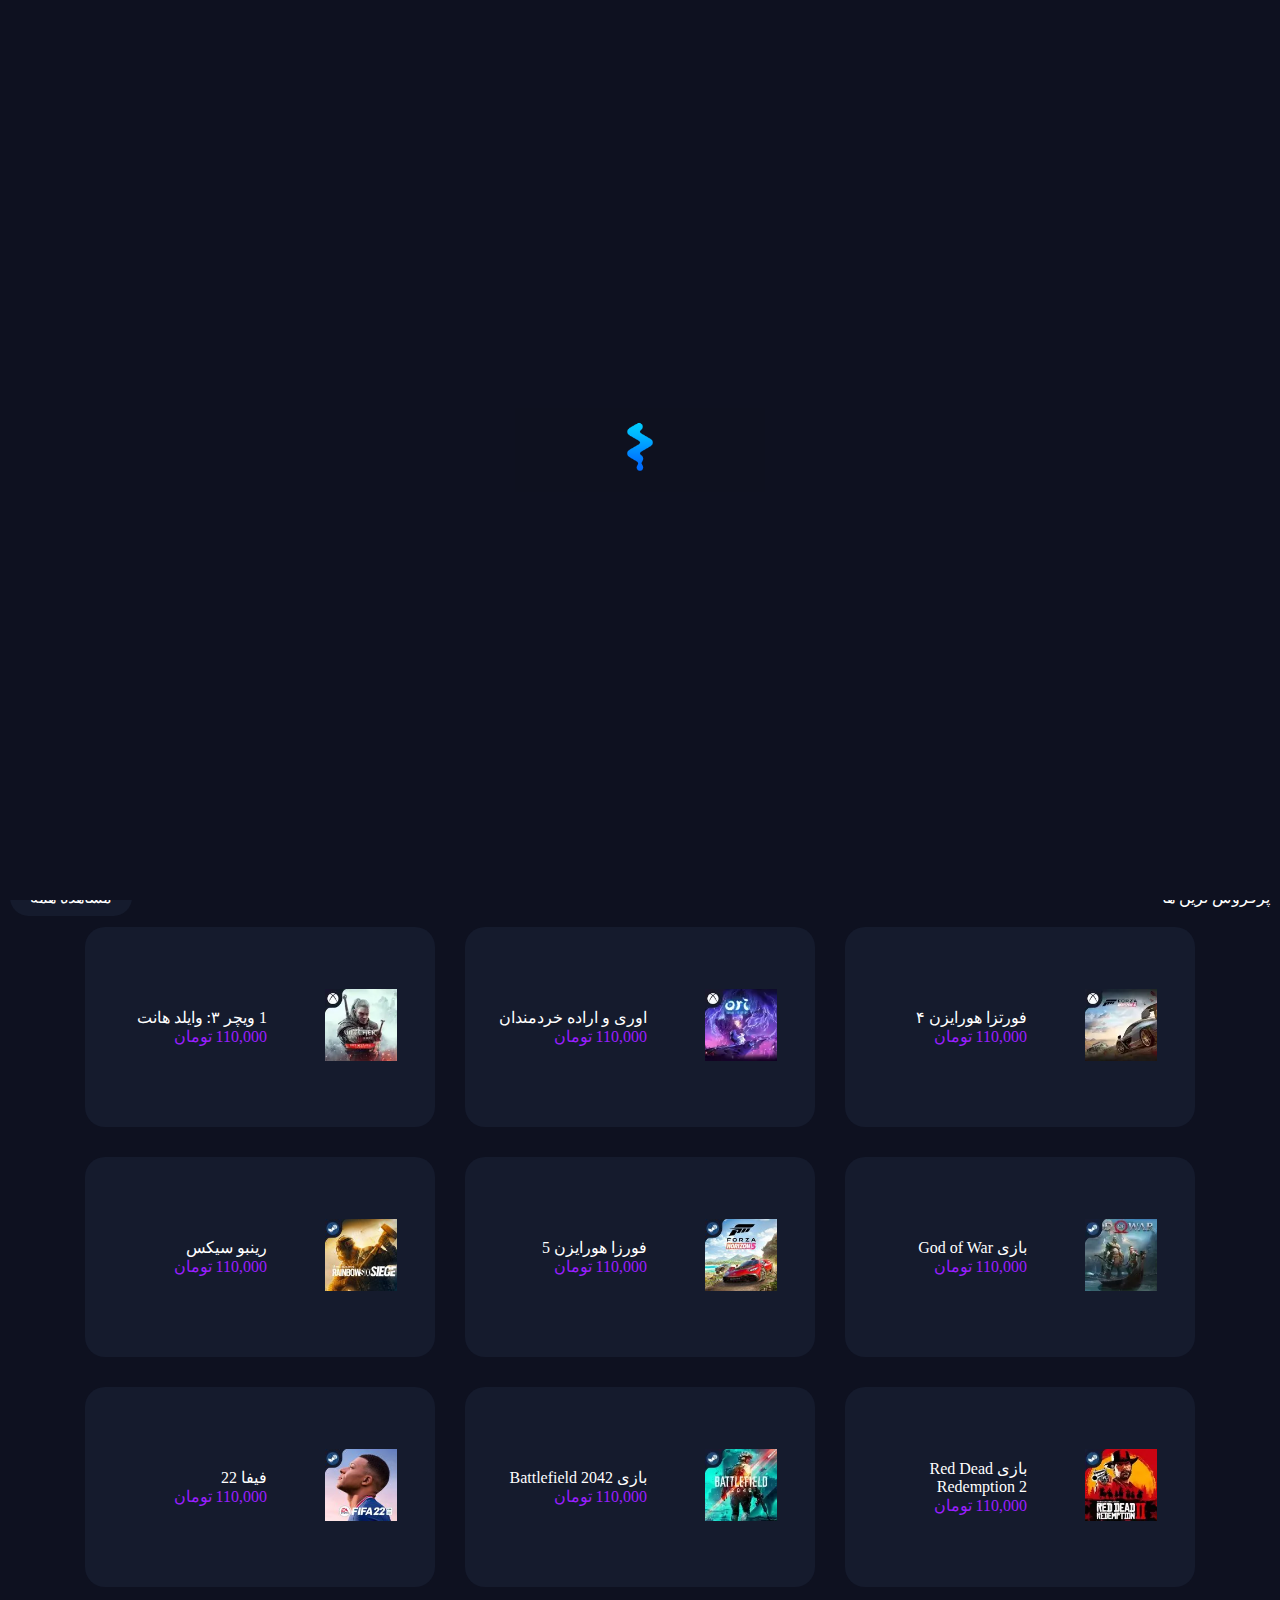
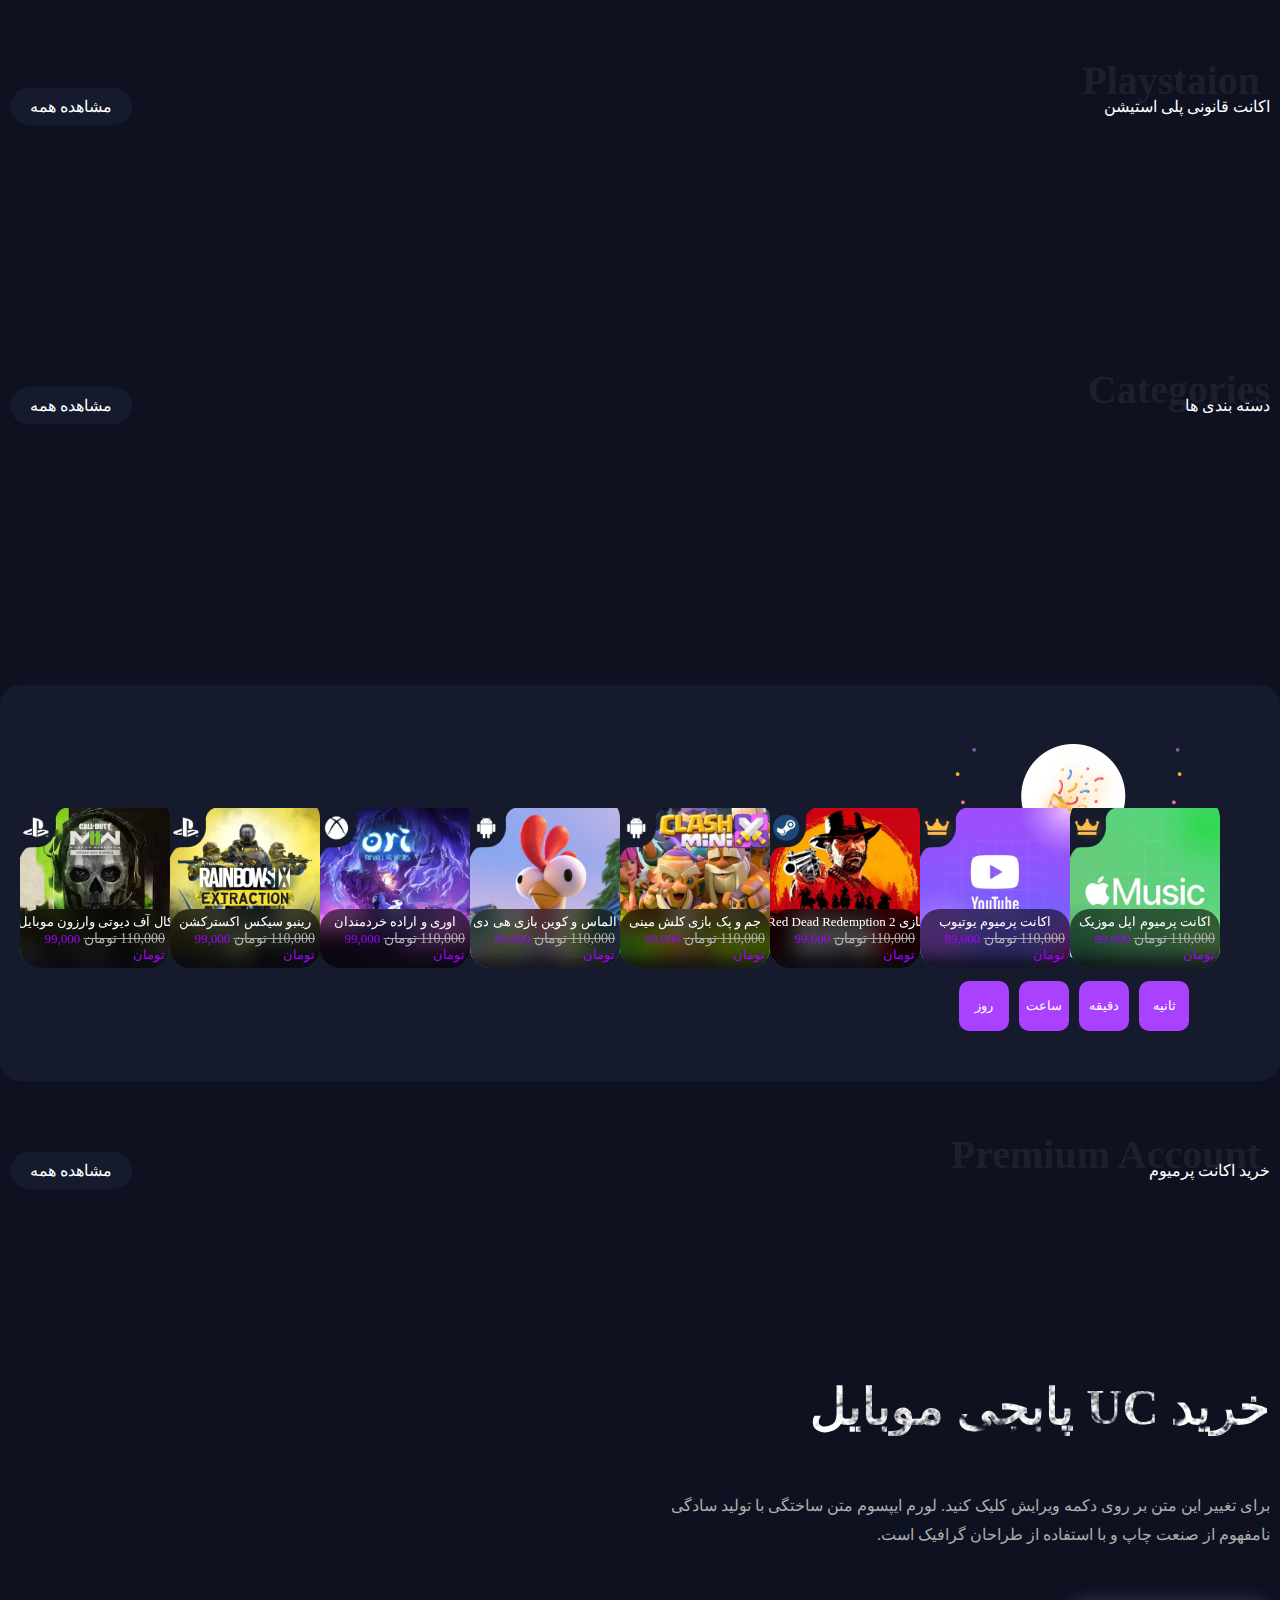
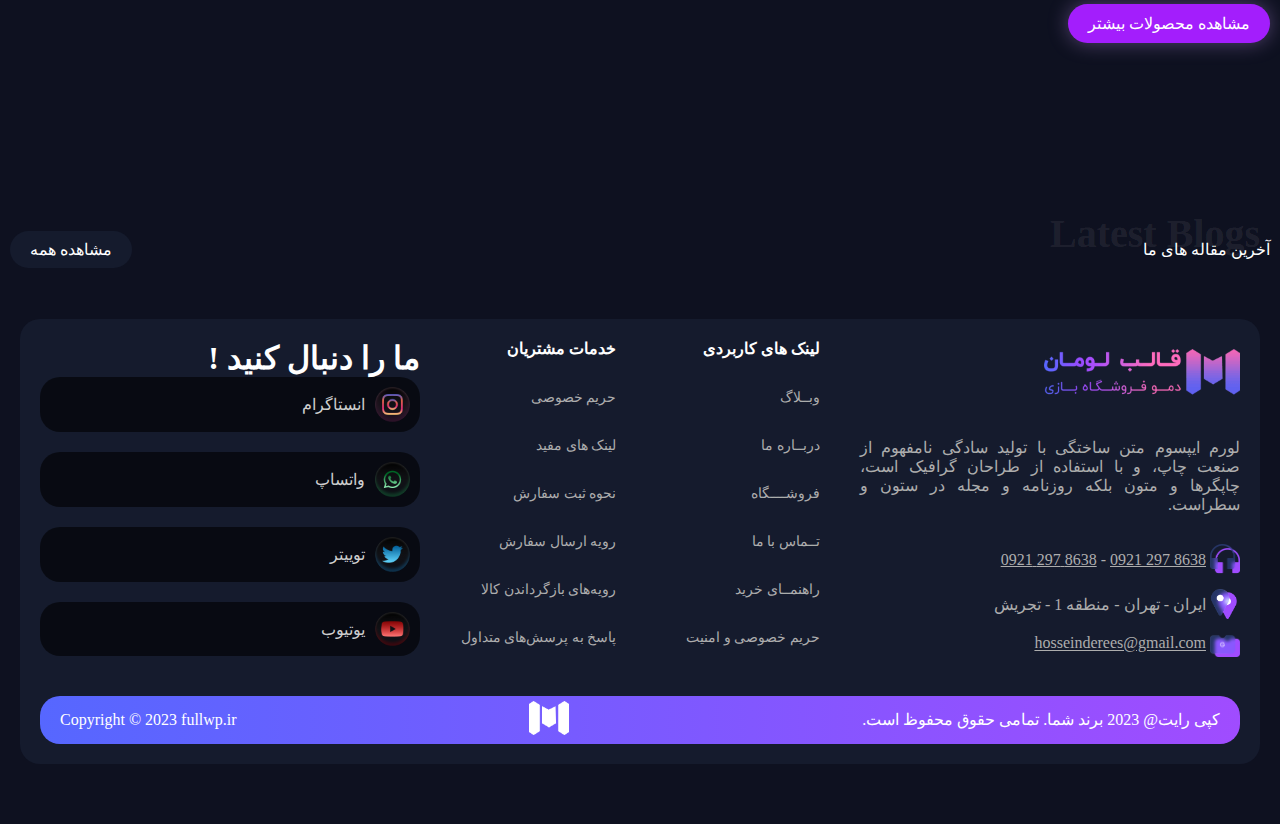
==== commit ec3b8f3b: "fix index.html" ====
--- a/index.html
+++ b/index.html
@@ -3,6 +3,10 @@
   <head>
     <meta charset="UTF-8" />
     <meta http-equiv="X-UA-Compatible" content="IE=edge" />
+    <meta
+      name="seodity-site-verification"
+      content="seodity-site-verification-535f13ce2058484fb2a9e9935b89cc02"
+    />
     <meta name="viewport" content="width=device-width, initial-scale=1.0" />
     <link
       rel="stylesheet"
@@ -35,11 +39,11 @@
   </head>
   <body>
     <header>
-      <section class="gifLoadDocument">
+      <section class="gifLoadDocument container">
         <img src="assets/images/Loading.gif" />
       </section>
       <section class="headerSect">
-        <div class="headerDiv">
+        <div class="headerDiv container">
           <div class="menuBtnContainer">
             <button class="menuBtn fa-solid fa-bars"></button>
             <div class="menuContainer">
@@ -205,7 +209,7 @@
         </div>
       </section>
       <section class="underHeaderNavbar">
-        <div class="navDiv">
+        <div class="navDiv container">
           <nav>
             <ul class="ulParentHeaderNavbar">
               <nav class="navChild">
@@ -265,7 +269,7 @@
     </header>
     <main>
       <section class="webSiteTitleContainer">
-        <div class="section1Div">
+        <div class="section1Div container">
           <div class="titleRightContainer">
             <div class="titleText">
               <h4>با لومان گیم خاص‌ترین</h4>
@@ -344,7 +348,7 @@
         </div>
       </section>
       <section>
-        <div class="section2Div">
+        <div class="section2Div container">
           <div class="aboutSect2Text">
             <div>
               <h1 class="absoluteText">Best Sellers</h1>
@@ -440,7 +444,7 @@
         </div>
       </section>
       <section>
-        <div class="section3Div">
+        <div class="section3Div container">
           <div class="aboutSect3Text">
             <div>
               <h1 class="absoluteText">Playstaion</h1>
@@ -599,7 +603,7 @@
         </div>
       </section>
       <section class="section4">
-        <div class="section4Div">
+        <div class="section4Div container">
           <div class="aboutSect4Text">
             <div>
               <h1 class="absoluteText">Categories</h1>
@@ -677,7 +681,7 @@
         </div>
       </section>
       <section>
-        <div class="section5Div">
+        <div class="section5Div container">
           <div class="rightContainer">
             <div class="OfferContainer">
               <img src="assets/images/offer2.png" alt="تخفیف" />
@@ -918,7 +922,7 @@
         </div>
       </section>
       <section class="section6">
-        <div class="section6Div">
+        <div class="section6Div container">
           <div class="aboutSect6Text">
             <div>
               <h1 class="absoluteText">Premium Account</h1>
@@ -1077,7 +1081,7 @@
         </div>
       </section>
       <section class="section7">
-        <div class="section7Div">
+        <div class="section7Div container">
           <div class="aboutSect7Text">
             <b>خرید UC پابجی موبایل</b>
             <div class="paragraph">
@@ -1094,7 +1098,7 @@
         </div>
       </section>
       <article class="section8">
-        <div class="section8Div">
+        <div class="section8Div container">
           <div class="aboutSect8Text">
             <div>
               <h1 class="absoluteText">Latest Blogs</h1>
@@ -1275,7 +1279,7 @@
     </main>
     <footer>
       <section>
-        <div class="footerDiv">
+        <div class="footerDiv container">
           <div class="footerContent">
             <div class="logoAndAboutAs">
               <div class="logo">
@@ -1406,9 +1410,32 @@
       crossorigin="anonymous"
       referrerpolicy="no-referrer"
     ></script>
-    <script src="javascriptFiles/owl.carousel.min.js"></script>
+    <script src="scripts/owl.carousel.min.js"></script>
     <script src="https://cdnjs.cloudflare.com/ajax/libs/gsap/3.12.2/gsap.min.js"></script>
     <script src="https://cdnjs.cloudflare.com/ajax/libs/gsap/3.12.2/ScrollTrigger.min.js"></script>
-    <script src="javascriptFiles/script.js"></script>
+    <script type="module">
+      // Import the functions you need from the SDKs you need
+      import { initializeApp } from "https://www.gstatic.com/firebasejs/10.4.0/firebase-app.js";
+      import { getAnalytics } from "https://www.gstatic.com/firebasejs/10.4.0/firebase-analytics.js";
+      // TODO: Add SDKs for Firebase products that you want to use
+      // https://firebase.google.com/docs/web/setup#available-libraries
+
+      // Your web app's Firebase configuration
+      // For Firebase JS SDK v7.20.0 and later, measurementId is optional
+      const firebaseConfig = {
+        apiKey: "AIzaSyCDNv7rtpeknkRjH4AF911hKlC1EaG3Jqw",
+        authDomain: "game-shop-322ed.firebaseapp.com",
+        projectId: "game-shop-322ed",
+        storageBucket: "game-shop-322ed.appspot.com",
+        messagingSenderId: "271680403296",
+        appId: "1:271680403296:web:461db143d9a3709eb01005",
+        measurementId: "G-PQDCQV7Q03",
+      };
+
+      // Initialize Firebase
+      const app = initializeApp(firebaseConfig);
+      const analytics = getAnalytics(app);
+    </script>
+    <script src="scripts/script.js"></script>
   </body>
 </html>
--- a/styles/style.css
+++ b/styles/style.css
@@ -1,27 +1,20 @@
 @font-face {
   font-family: vazir;
-  src: url(../fonts/vazir/Vazir.ttf) format("truetype");
-  src: url(../fonts/vazir/Vazir.woff) format("woff");
+  src: url(../assets/fonts/vazir/Vazir.ttf) format("truetype");
+  src: url(../assets/fonts/vazir/Vazir.woff) format("woff");
 }
 @font-face {
   font-family: iranyekan;
-  src: url(../fonts/iranyekan/iranyekanBold.ttf) format("truetype");
-}
-@font-face {
-  font-family: shafigh;
-  src: url(../fonts/Mj_Shafigh/shafigh.ttf) format("truetype");
-}
-@font-face {
-  font-family: googleFontOpenSans;
-  src: url(../fonts/googleFont/OpenSans-Light.ttf) format("truetype");
+  src: url(../assets/fonts/iranyekan/iranyekanBold.ttf) format("truetype");
 }
 @font-face {
   font-family: googleFontMontserrat;
-  src: url(../fonts/googleFont/Montserrat-ExtraBold.ttf) format("truetype");
+  src: url(../assets/fonts/googleFont/Montserrat-ExtraBold.ttf)
+    format("truetype");
 }
 @font-face {
   font-family: faNum;
-  src: url(../fonts/faNumber/faNum.TTF) format("truetype");
+  src: url(../assets/fonts/faNumber/faNum.TTF) format("truetype");
 }
 :root {
   --body-back-ground: #0e1120;
@@ -40,7 +33,7 @@
   text-decoration: none;
   list-style-type: none;
   outline: 0;
-  transition: all 0.3s;
+  transition: inherit;
 }
 html,
 body {
@@ -50,6 +43,7 @@
   background-color: var(--body-back-ground);
   color: var(--font-color);
   font-family: vazir;
+  transition: none;
 }
 body.light {
   --body-back-ground: #fff;
@@ -84,7 +78,6 @@
   display: flex;
   align-items: center;
   justify-content: center;
-  transition: all 0s;
   background-color: #0e1120;
 }
 .gifLoadDocument img {
@@ -282,6 +275,7 @@
   padding: 0 5px;
   outline: 0;
   border: 0;
+  transition: all 0.3s;
 }
 
 .rightContainer input::placeholder {
@@ -290,6 +284,7 @@
 .rightContainer .searchInput i {
   color: var(--low-color-font);
   cursor: pointer;
+  transition: all 0.3s;
 }
 .rightContainer .searchInput i:hover {
   color: var(--font-color);
@@ -312,6 +307,7 @@
   border-radius: 20px;
   transition: all 0.3s ease;
   cursor: pointer;
+  transform-style: preserve-3d;
 }
 .dayNBtn::after {
   content: "";
@@ -327,14 +323,40 @@
   background: rgb(0, 102, 255);
   transition: all 0.3s ease;
 }
+body:not(.light) .dayNBtn::after {
+  transform: translateY(-50%) translateX(14%);
+  animation: NightAfterAnimate 0.5s ease-in-out;
+}
 body.light .dayNBtn::after {
   transform: translateX(140%) translateY(-50%);
+  animation: dayAfterAnimate 0.5s ease;
+}
+@keyframes NightAfterAnimate {
+  0% {
+    transform: translateX(140%) translateY(-50%);
+  }
+  50% {
+    width: 50%;
+  }
+  100% {
+    transform: translateY(-50%) translateX(14%);
+  }
+}
+@keyframes dayAfterAnimate {
+  0% {
+    transform: translateY(-50%) translateX(14%);
+  }
+  50% {
+    width: 50%;
+  }
+  100% {
+    transform: translateX(140%) translateY(-50%);
+  }
 }
 .dayNBtn i {
   font-size: 20px;
   z-index: 2;
   color: var(--font-color);
-  transition: all 0.3s ease;
 }
 body .dayNBtn i:first-child {
   color: #000;
@@ -360,6 +382,7 @@
   font-size: 13px;
   color: var(--font-color);
   padding: 20px;
+  transition: all 0.3s;
 }
 
 .leftContainer > a:not(.cartShop) {
@@ -379,6 +402,7 @@
 }
 .leftContainer .cartShop:hover > i {
   opacity: 0.6;
+  transition: all 0.3s;
 }
 .leftContainer .cartShop .pcsShoped {
   background-color: #920dff;
@@ -447,6 +471,7 @@
   justify-content: center;
   gap: 20px;
   padding: 10px;
+  font-family: vazir;
 }
 .leftContainer .cartShop .checkShopPcs .emptyView i {
   font-size: 100px;
@@ -458,11 +483,13 @@
   font-size: 16px;
   color: var(--font-color);
   background: #a04cff;
-  font-family: vazir;
 }
 
 .leftContainer .cartShop .checkShopPcs.empty .emptyView {
   display: flex;
+}
+.leftContainer .contact svg path {
+  stroke: var(--font-color);
 }
 .underHeaderNavbar {
   display: none;
@@ -481,6 +508,7 @@
   font-size: 14px;
   padding: 15px;
   gap: 5px;
+  transition: all 0.3s;
 }
 .ulParentHeaderNavbar li a:hover {
   opacity: 0.8;
@@ -625,6 +653,9 @@
   color: var(--font-color);
   margin: 5px;
 }
+.underTextTitle a i {
+  transition: all 0.3s;
+}
 .underTextTitle a:hover > i {
   transform: translateX(-5px);
 }
@@ -689,7 +720,7 @@
   position: absolute;
   white-space: nowrap;
   color: #00000000;
-  background: url(../images/textPLC.webp);
+  background: url(../assets/images/textPLC.webp);
   background-clip: text;
   -webkit-background-clip: text;
 }
@@ -750,6 +781,7 @@
   color: var(--font-color);
   background-color: var(--as-background-color);
   border-radius: 20px;
+  transition: all 0.3s;
 }
 .seeAllLink a:hover i {
   transform: translateX(-5px);
@@ -904,14 +936,13 @@
   border-radius: 50%;
   background-color: var(--low-color-font);
 }
-.sect3Slider .owl-dots button.active,
-.sect3Slider .owl-dots button:hover {
+.sect3Slider .owl-dots button.active {
   background-color: #000;
   outline: 1px solid #920dff;
 }
 .section4 {
   width: 100%;
-  background: url(../images/clash-royal-3.jpg) center no-repeat fixed;
+  background: url(../assets/images/clash-royal-3.jpg) center no-repeat fixed;
   background-size: cover;
   display: flex;
   padding: 190px 0;
@@ -1155,7 +1186,8 @@
 }
 
 .section7 {
-  background: url(../images/pubg-bg-luman-theme.jpg) no-repeat center fixed;
+  background: url(../assets/images/pubg-bg-luman-theme.jpg) no-repeat center
+    fixed;
   background-size: cover;
   min-height: 500px;
   display: flex;
@@ -1166,12 +1198,15 @@
   display: flex;
   flex-direction: column;
   gap: 50px;
+}
+.section7Div .aboutSect7Text i {
+  transition: all 0.3s;
 }
 .section7Div .aboutSect7Text b {
   font-size: 30px;
   font-family: iranyekan;
   color: #ffffff00;
-  background: url(../images/textPLC.webp);
+  background: url(../assets/images/textPLC.webp);
   background-size: cover;
   background-clip: text;
   -webkit-background-clip: text;
@@ -1212,6 +1247,7 @@
 .imgLinksect8 {
   position: relative;
   overflow: hidden;
+  transition: all 0.3s;
 }
 .imgLinksect8:hover img {
   scale: 1.1;
@@ -1239,6 +1275,7 @@
   justify-content: space-between;
   align-items: center;
   position: absolute;
+  color: #fff;
 }
 
 .imgLinksect8:hover .readMore {
@@ -1287,27 +1324,36 @@
   width: 35px;
   height: 35px;
   padding: 5px;
-  border-radius: 5px;
+  border-radius: 7px;
   rotate: 0deg;
+  overflow: hidden;
   left: 30px;
   bottom: 20px;
   position: fixed;
-  overflow: hidden;
+  z-index: 5;
   border: 0;
+  border: 1px solid;
   background-color: var(--as-background-color);
-  z-index: 3;
+  transition: all 0.3s;
+}
+body.light .toFirstPage {
+  border: 1px solid #afafaf;
+}
+.toFirstPage svg {
+  transition: all 0.3s;
 }
 .toFirstPage svg path {
   fill: var(--font-color);
 }
 .toFirstPage.active {
   background-color: #920dff;
+  border: 0;
 }
 .toFirstPage.active svg:first-child {
   transform: translateY(-100%);
 }
 .toFirstPage.active svg:last-child {
-  transform: translateY(-125%);
+  transform: translateY(-110%);
 }
 
 /* footer start*/
@@ -1387,7 +1433,6 @@
 .footerContent .socialMedia {
   display: flex;
   flex-direction: column;
-  gap: 20px;
 }
 .footerContent .socialMedia .socialMediaImages {
   width: 100%;
@@ -1471,6 +1516,7 @@
     opacity: 0;
     top: 50%;
     transform: translateY(-30%);
+    transition: all 0.3s;
   }
   .sect3Slider .item:hover .optionalUserSelect {
     opacity: 1;
@@ -1480,6 +1526,10 @@
   }
   .sect3Slider .item .optionalUserSelect a.hideImgElement {
     display: flex;
+  }
+  .sect3Slider .owl-dots button:hover {
+    background-color: #000;
+    outline: 1px solid #920dff;
   }
   .sect3Slider .owl-nav {
     display: none;
@@ -1497,6 +1547,7 @@
     opacity: 0;
     top: 50%;
     transform: translateY(-30%);
+    transition: all 0.3s;
   }
   .section5Div .leftContainer .item:hover .optionalUserSelect {
     opacity: 1;
@@ -1511,6 +1562,7 @@
     opacity: 0;
     top: 50%;
     transform: translateY(-30%);
+    transition: all 0.3s;
   }
   .sect6Slider .item:hover .optionalUserSelect {
     opacity: 1;
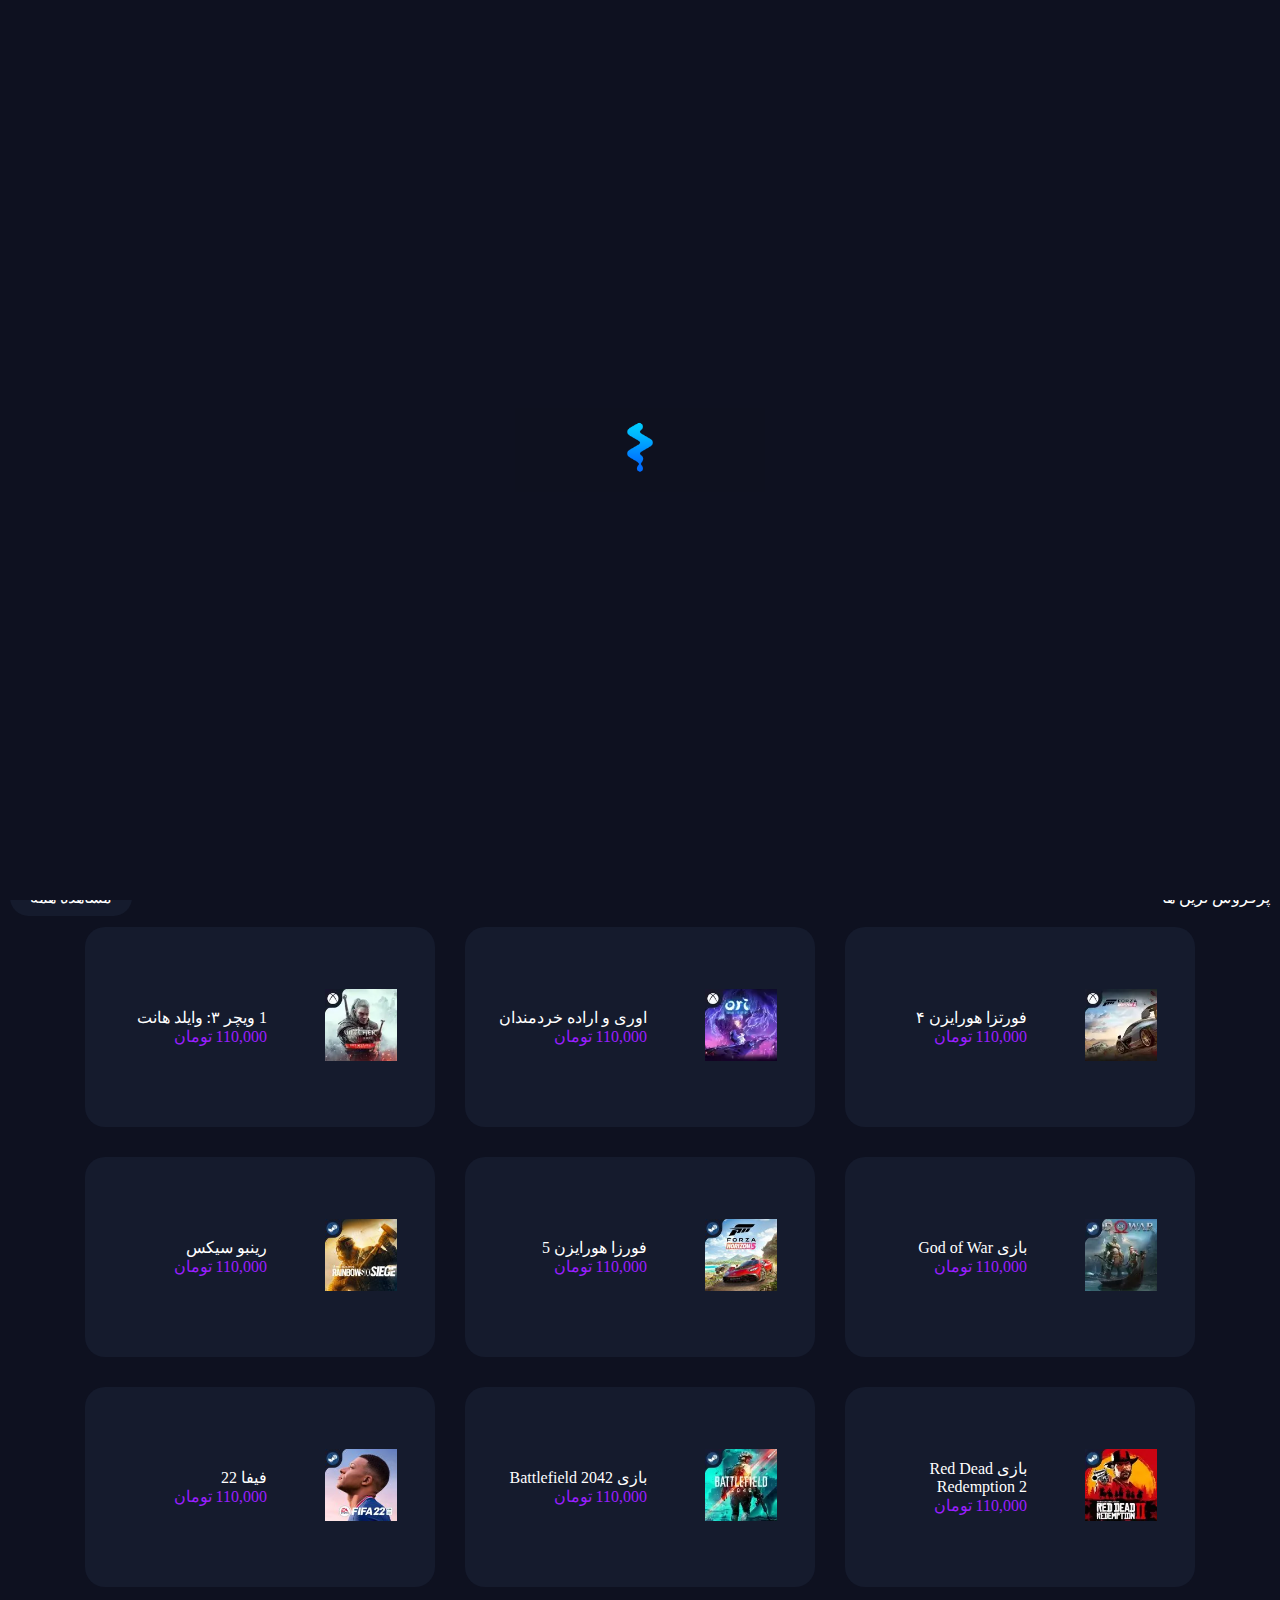
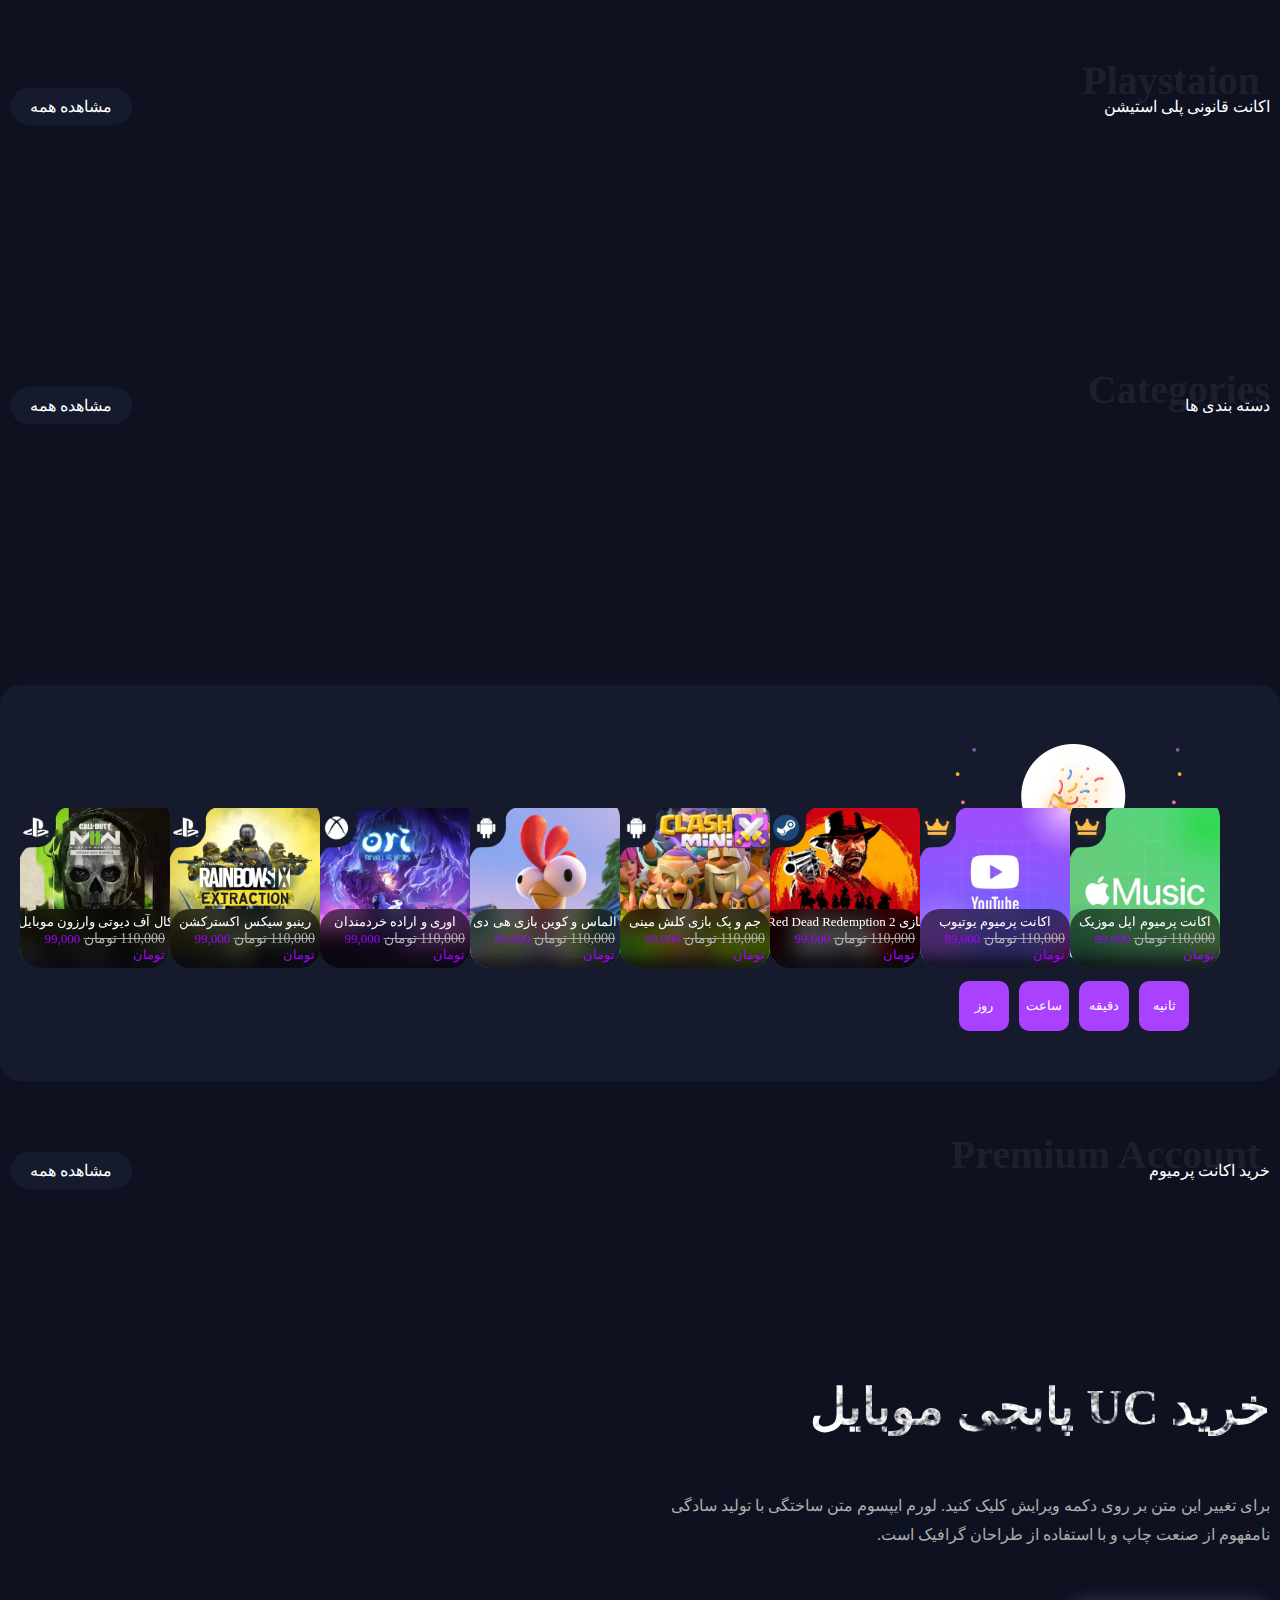
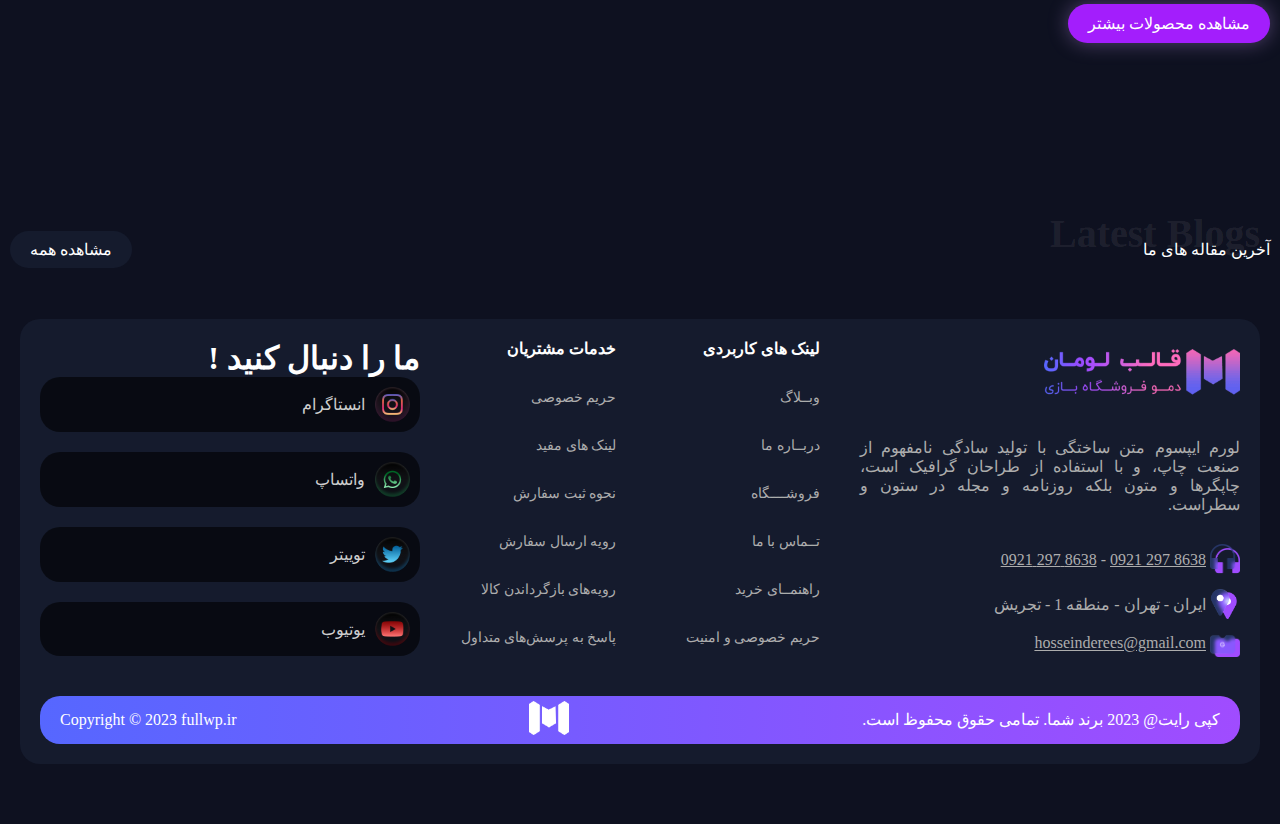
==== commit 6c349264: "i add some page to my project" ====
--- a/index.html
+++ b/index.html
@@ -8,13 +8,7 @@
       content="seodity-site-verification-535f13ce2058484fb2a9e9935b89cc02"
     />
     <meta name="viewport" content="width=device-width, initial-scale=1.0" />
-    <link
-      rel="stylesheet"
-      href="https://cdnjs.cloudflare.com/ajax/libs/font-awesome/6.4.2/css/all.min.css"
-      integrity="sha512-z3gLpd7yknf1YoNbCzqRKc4qyor8gaKU1qmn+CShxbuBusANI9QpRohGBreCFkKxLhei6S9CQXFEbbKuqLg0DA=="
-      crossorigin="anonymous"
-      referrerpolicy="no-referrer"
-    />
+
     <link
       rel="icon"
       href="https://theme.fullwp.ir/luman/game/wp-content/uploads/2023/06/favicon-150x150.png"
@@ -40,52 +34,74 @@
   <body>
     <header>
       <section class="gifLoadDocument container">
-        <img src="assets/images/Loading.gif" />
+        <img src="assets/images/Loading.gif" alt="loading gif / صفحه انتظار" />
       </section>
       <section class="headerSect">
         <div class="headerDiv container">
           <div class="menuBtnContainer">
-            <button class="menuBtn fa-solid fa-bars"></button>
+            <button name="menuBtn" class="menuBtn fa-solid fa-bars"></button>
             <div class="menuContainer">
               <div class="menuContent">
                 <div class="searchMenu">
                   <input type="text" placeholder="جستجو برای محصولات" />
-                  <button href="#"><i class="fa fa-search"></i></button>
+                  <button name="searchBtn"><i class="fa fa-search"></i></button>
                 </div>
                 <div class="chooseOptionMenu">
-                  <button class="optionMenu">منو</button>
-                  <button class="sortByBtn">دسته بندی ها</button>
+                  <button name="optionMenu" class="optionMenu">منو</button>
+                  <button name="sortByBtn" class="sortByBtn">
+                    دسته بندی ها
+                  </button>
                 </div>
                 <nav class="menuOptions">
                   <ul class="menuOptionContent">
                     <li>
                       <a href="#"
-                        ><img src="assets/svgs/XBOX.svg" />ایکس باکس</a
-                      >
-                    </li>
-                    <li>
-                      <a href="#"> <img src="assets/svgs/steam.svg" />استیم</a>
-                    </li>
-                    <li>
-                      <a href="#">
-                        <img src="assets/svgs/orginal.svg" />اورجینال</a
+                        ><img
+                          src="assets/svgs/XBOX.svg"
+                          alt="XBOX icon / ایکس باکس"
+                        />ایکس باکس</a
                       >
                     </li>
                     <li>
                       <a href="#">
-                        <img src="assets/svgs/mincraft.svg" />
+                        <img
+                          src="assets/svgs/steam.svg"
+                          alt="steam icon / استیم"
+                        />استیم</a
+                      >
+                    </li>
+                    <li>
+                      <a href="#">
+                        <img
+                          src="assets/svgs/orginal.svg"
+                          alt="orginal icon / اصلی "
+                        />اورجینال</a
+                      >
+                    </li>
+                    <li>
+                      <a href="#">
+                        <img
+                          src="assets/svgs/mincraft.svg"
+                          alt="mincraft icon / ئاینکرافت"
+                        />
                         ماینکرافت
                       </a>
                     </li>
                     <li>
                       <a href="#">
-                        <img src="assets/svgs/csGo.svg" />
+                        <img
+                          src="assets/svgs/csGo.svg"
+                          alt="csgo icon / ماینکرافت"
+                        />
                         CS-GO
                       </a>
                     </li>
                     <li>
                       <a href="#">
-                        <img src="assets/svgs/windows.svg" />
+                        <img
+                          src="assets/svgs/windows.svg"
+                          alt="windows icon / ویندوز"
+                        />
                         ویندوز
                       </a>
                     </li>
@@ -113,8 +129,11 @@
           </div>
           <div class="rightContainer">
             <div class="logoIMG">
-              <a href="#">
-                <img src="assets/images/logo.png" alt="Logo" />
+              <a href="../../index.html">
+                <img
+                  src="assets/images/logo.png"
+                  alt="قالب لومان فروشــــگاه بازی"
+                />
               </a>
             </div>
             <div class="searchInput">
@@ -129,13 +148,13 @@
             <audio class="nightAudio">
               <source src="assets/audio/night.mp3" />
             </audio>
-            <button class="dayNBtn">
+            <button name="changePageColor" class="dayNBtn">
               <i class="fa fa-sun"></i>
               <i class="fa fa-moon"></i>
             </button>
           </div>
           <div class="leftContainer">
-            <a href="#">
+            <a href="pages/products/">
               <svg
                 xmlns="http://www.w3.org/2000/svg"
                 width="24"
@@ -162,11 +181,14 @@
               </svg>
               محصولات
             </a>
-            <a href="#" class="userlikes">
-              <img src="assets/svgs/userLike.svg" alt="عکس" />
+            <a href="pages/beloved/index.html" class="userlikes">
+              <img
+                src="assets/svgs/userLike.svg"
+                alt="heart icon / ایکون قلب"
+              />
               مورد علاقه
             </a>
-            <button class="cartShop" href="#">
+            <button name="pcsShoped" class="cartShop">
               <i class="fa fa-cart-shopping"></i>
               <span class="pcsShoped">0</span>
               <div class="checkShopPcs">
@@ -177,7 +199,7 @@
                 </div>
               </div>
             </button>
-            <a href="#" class="contact">
+            <button name="loginBtn" class="contact">
               <svg
                 xmlns="http://www.w3.org/2000/svg"
                 width="24"
@@ -204,7 +226,45 @@
                   stroke-linejoin="round"
                 />
               </svg>
-            </a>
+            </button>
+            <div class="signUpSignInContainer">
+              <div class="signUpSignIn">
+                <div class="headOfSignUp">
+                  <p class="titleSignin">ورود</p>
+                  <button name="closeWindow" class="closeWindow">
+                    بستن <i class="fa fa-remove"></i>
+                  </button>
+                </div>
+                <hr />
+                <form class="signinForm">
+                  <div class="inputsAndSignin">
+                    <label for="userName">
+                      نام کاربری یا ایمیل
+                      <strong>*</strong>
+                    </label>
+                    <input type="text" id="userName" />
+                    <label for="password">گذرواژه <strong>*</strong></label>
+                    <input type="password" id="password" />
+                  </div>
+
+                  <div class="remember">
+                    <label for="rememberMe"> مرا به خاطر بسپار</label>
+                    <input type="checkbox" id="rememberMe" />
+                  </div>
+                  <a href="#">گذرواژه خود را فراموش کرده اید؟</a>
+                  <button name="login" class="loginBtn">ورود</button>
+                </form>
+                <hr />
+                <div class="signUp">
+                  <img
+                    src="assets/svgs/contact.svg"
+                    alt="contact icon / مخاطب"
+                  />
+                  <p>هنوز حسابی ندارید؟</p>
+                  <a href="#" class="createAcount">یک حساب کاربری ایجاد کنید</a>
+                </div>
+              </div>
+            </div>
           </div>
         </div>
       </section>
@@ -214,7 +274,10 @@
             <ul class="ulParentHeaderNavbar">
               <nav class="navChild">
                 <span>
-                  <img src="assets/svgs/window.svg" />
+                  <img
+                    src="assets/svgs/window.svg"
+                    alt="window icon / ویندوز"
+                  />
                   دسته محصولات
                 </span>
                 <ul class="ulChildNavbar">
@@ -236,29 +299,50 @@
                 </ul>
               </nav>
               <li>
-                <a href="#"><img src="assets/svgs/XBOX.svg" />ایکس باکس</a>
+                <a href="#"
+                  ><img
+                    src="assets/svgs/XBOX.svg"
+                    alt="XBOX icon / ایکس باکس"
+                  />ایکس باکس</a
+                >
               </li>
               <li>
-                <a href="#"> <img src="assets/svgs/steam.svg" />استیم</a>
+                <a href="#">
+                  <img
+                    src="assets/svgs/steam.svg"
+                    alt="steam icon / استیم"
+                  />استیم</a
+                >
               </li>
               <li>
-                <a href="#"> <img src="assets/svgs/orginal.svg" />اورجینال</a>
+                <a href="#">
+                  <img
+                    src="assets/svgs/orginal.svg"
+                    alt="orginal icon / اصلی"
+                  />اورجینال</a
+                >
               </li>
               <li>
                 <a href="#">
-                  <img src="assets/svgs/mincraft.svg" />
+                  <img
+                    src="assets/svgs/mincraft.svg"
+                    alt="mincraft icon / ماینکرافت"
+                  />
                   ماینکرافت
                 </a>
               </li>
               <li>
                 <a href="#">
-                  <img src="assets/svgs/csGo.svg" />
+                  <img src="assets/svgs/csGo.svg" alt="csgo icon / سی اس گو" />
                   CS-GO
                 </a>
               </li>
               <li>
                 <a href="#">
-                  <img src="assets/svgs/windows.svg" />
+                  <img
+                    src="assets/svgs/windows.svg"
+                    alt="windows icon / ویندوز "
+                  />
                   ویندوز
                 </a>
               </li>
@@ -1413,29 +1497,6 @@
     <script src="scripts/owl.carousel.min.js"></script>
     <script src="https://cdnjs.cloudflare.com/ajax/libs/gsap/3.12.2/gsap.min.js"></script>
     <script src="https://cdnjs.cloudflare.com/ajax/libs/gsap/3.12.2/ScrollTrigger.min.js"></script>
-    <script type="module">
-      // Import the functions you need from the SDKs you need
-      import { initializeApp } from "https://www.gstatic.com/firebasejs/10.4.0/firebase-app.js";
-      import { getAnalytics } from "https://www.gstatic.com/firebasejs/10.4.0/firebase-analytics.js";
-      // TODO: Add SDKs for Firebase products that you want to use
-      // https://firebase.google.com/docs/web/setup#available-libraries
-
-      // Your web app's Firebase configuration
-      // For Firebase JS SDK v7.20.0 and later, measurementId is optional
-      const firebaseConfig = {
-        apiKey: "AIzaSyCDNv7rtpeknkRjH4AF911hKlC1EaG3Jqw",
-        authDomain: "game-shop-322ed.firebaseapp.com",
-        projectId: "game-shop-322ed",
-        storageBucket: "game-shop-322ed.appspot.com",
-        messagingSenderId: "271680403296",
-        appId: "1:271680403296:web:461db143d9a3709eb01005",
-        measurementId: "G-PQDCQV7Q03",
-      };
-
-      // Initialize Firebase
-      const app = initializeApp(firebaseConfig);
-      const analytics = getAnalytics(app);
-    </script>
     <script src="scripts/script.js"></script>
   </body>
 </html>
--- a/styles/style.css
+++ b/styles/style.css
@@ -56,14 +56,11 @@
   --absolute-text-color: #00000044;
   --as-background-color: #eee;
 }
-header > section > div,
-main > section > div,
-main > article > div,
-footer > section > div {
+.container {
   max-width: 1366px;
   padding: 0 10px;
   width: 100%;
-  margin: auto;
+  margin: 0 auto;
 }
 /* header start*/
 header {
@@ -385,8 +382,175 @@
   transition: all 0.3s;
 }
 
-.leftContainer > a:not(.cartShop) {
+.leftContainer > a,
+.leftContainer > .contact {
   display: none;
+}
+.leftContainer > .contact {
+  border: 0;
+  background-color: transparent;
+  padding: 20px;
+  transition: all 0.3s;
+  cursor: pointer;
+}
+.leftContainer > .contact:hover svg {
+  opacity: 0.5;
+}
+.signUpSignInContainer {
+  width: 100%;
+  height: 100%;
+  top: 0;
+  right: 0;
+  z-index: 3;
+  display: none;
+  justify-content: start;
+  position: fixed;
+  cursor: default;
+  backdrop-filter: blur(10px);
+}
+
+.signUpSignInContainer.active {
+  display: flex;
+}
+
+.signUpSignIn {
+  width: 300px;
+  padding: 20px;
+  background-color: var(--body-back-ground);
+}
+.signUpSignInContainer.unActive {
+  display: flex;
+}
+.signUpSignInContainer.unActive .signUpSignIn {
+  animation: hideElement 0.2s ease-out;
+  transform: translateX(100%);
+}
+@keyframes hideElement {
+  from {
+    transform: translateX(0);
+  }
+  to {
+    transform: translateX(100%);
+  }
+}
+.signUpSignInContainer.active .signUpSignIn {
+  animation: showElement 0.3s ease-out;
+  transform: translateX(0);
+}
+@keyframes showElement {
+  from {
+    transform: translateX(100%);
+  }
+  to {
+    transform: translateX(0);
+  }
+}
+.headOfSignUp {
+  width: 100%;
+  display: flex;
+  align-items: center;
+  justify-content: space-between;
+}
+.titleSignin {
+  font-size: 20px;
+}
+.headOfSignUp .closeWindow {
+  border: 0;
+  font: 90px;
+  opacity: 0.6;
+  font-size: 20px;
+  transition: all 0.3s;
+  cursor: pointer;
+  background-color: transparent;
+  color: var(--font-color);
+  font-family: vazir;
+}
+.headOfSignUp .closeWindow i {
+  vertical-align: middle;
+}
+.headOfSignUp .closeWindow:hover {
+  opacity: 1;
+}
+.signUpSignIn hr {
+  opacity: 0.3;
+  margin: 25px 0;
+}
+.signinForm {
+  display: flex;
+  flex-direction: column;
+  align-items: start;
+  gap: 10px;
+}
+.signinForm label {
+  cursor: pointer;
+}
+.inputsAndSignin {
+  width: 100%;
+  display: flex;
+  flex-direction: column;
+  gap: 10px;
+}
+.inputsAndSignin label strong {
+  color: red;
+}
+.inputsAndSignin input {
+  width: 100%;
+  border: 0.01px solid #555555;
+  padding: 10px 20px;
+  border-radius: 20px;
+  background-color: transparent;
+  transition: all 0.3s;
+  color: var(--font-color);
+  direction: ltr;
+}
+.inputsAndSignin input:focus {
+  border: 0.01px solid #bebebe;
+}
+
+.remember input {
+  vertical-align: middle;
+}
+.signinForm .loginBtn {
+  padding: 5px 10px;
+  font-size: 18px;
+  box-shadow: 0 0 20px #eeeeee3f;
+  border-radius: 15px;
+  border: 0;
+  font-family: vazir;
+  color: var(--font-color);
+  background-color: #920dff;
+  align-self: center;
+  cursor: pointer;
+  transition: all 0.3s;
+}
+.signinForm .loginBtn:hover {
+  background-color: #7f05e2;
+}
+.signinForm a {
+  color: var(--font-color);
+}
+.signUp {
+  display: flex;
+  align-items: center;
+  flex-direction: column;
+  gap: 20px;
+}
+.signUp img {
+  width: 100px;
+}
+.signUp a {
+  color: var(--font-color);
+}
+.createAcount {
+  background-color: #920dff;
+  box-shadow: 0 0 20px #eeeeee3f;
+  padding: 5px 20px;
+  border-radius: 20px;
+  color: var(--font-color);
+  transition: all 0.3s;
+}
+.createAcount:hover {
+  background-color: #7f05e2;
 }
 .leftContainer .cartShop {
   position: relative;
@@ -395,6 +559,7 @@
   border: 0;
   background-color: transparent;
   color: var(--font-color);
+  cursor: pointer;
   padding: 20px;
 }
 .leftContainer > a:hover {
@@ -1086,6 +1251,7 @@
   direction: rtl;
   white-space: nowrap;
   text-overflow: clip;
+  color: #fff;
 }
 
 .section5Div .leftContainer .item .priceContainer .price {
@@ -1294,7 +1460,7 @@
   margin: 0 5px;
   color: #aa41ff;
 }
-/* toFirstPageContainer button for go to first page  */
+/* toFirstPageContainer button for scroll to first page  */
 .toFirstPageContainer {
   display: none;
 }
@@ -1330,8 +1496,8 @@
   left: 30px;
   bottom: 20px;
   position: fixed;
-  z-index: 5;
   border: 0;
+  z-index: 4;
   border: 1px solid;
   background-color: var(--as-background-color);
   transition: all 0.3s;
@@ -1478,7 +1644,8 @@
   .rightContainer .searchInput {
     display: flex;
   }
-  .leftContainer a:not(.cartShop) {
+  .leftContainer a,
+  .leftContainer > .contact {
     display: inline-flex;
   }
   .underHeaderNavbar {
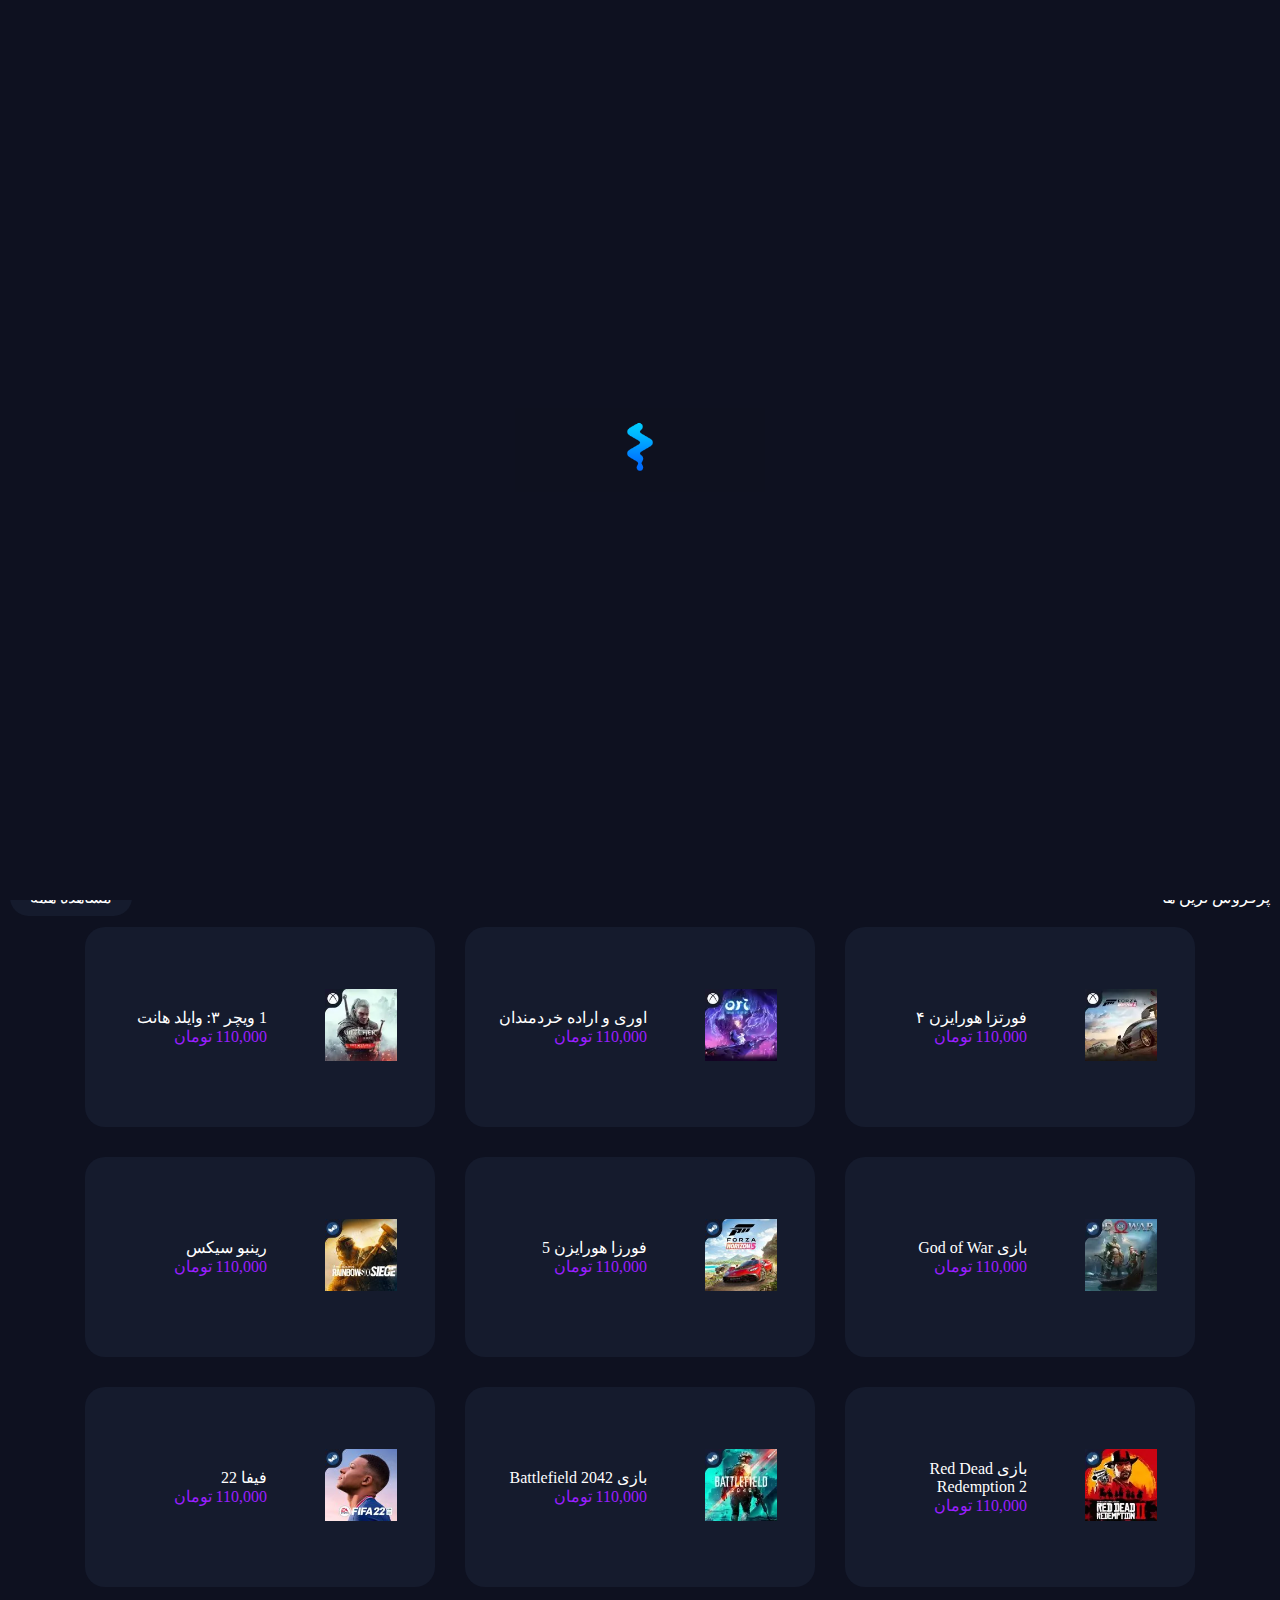
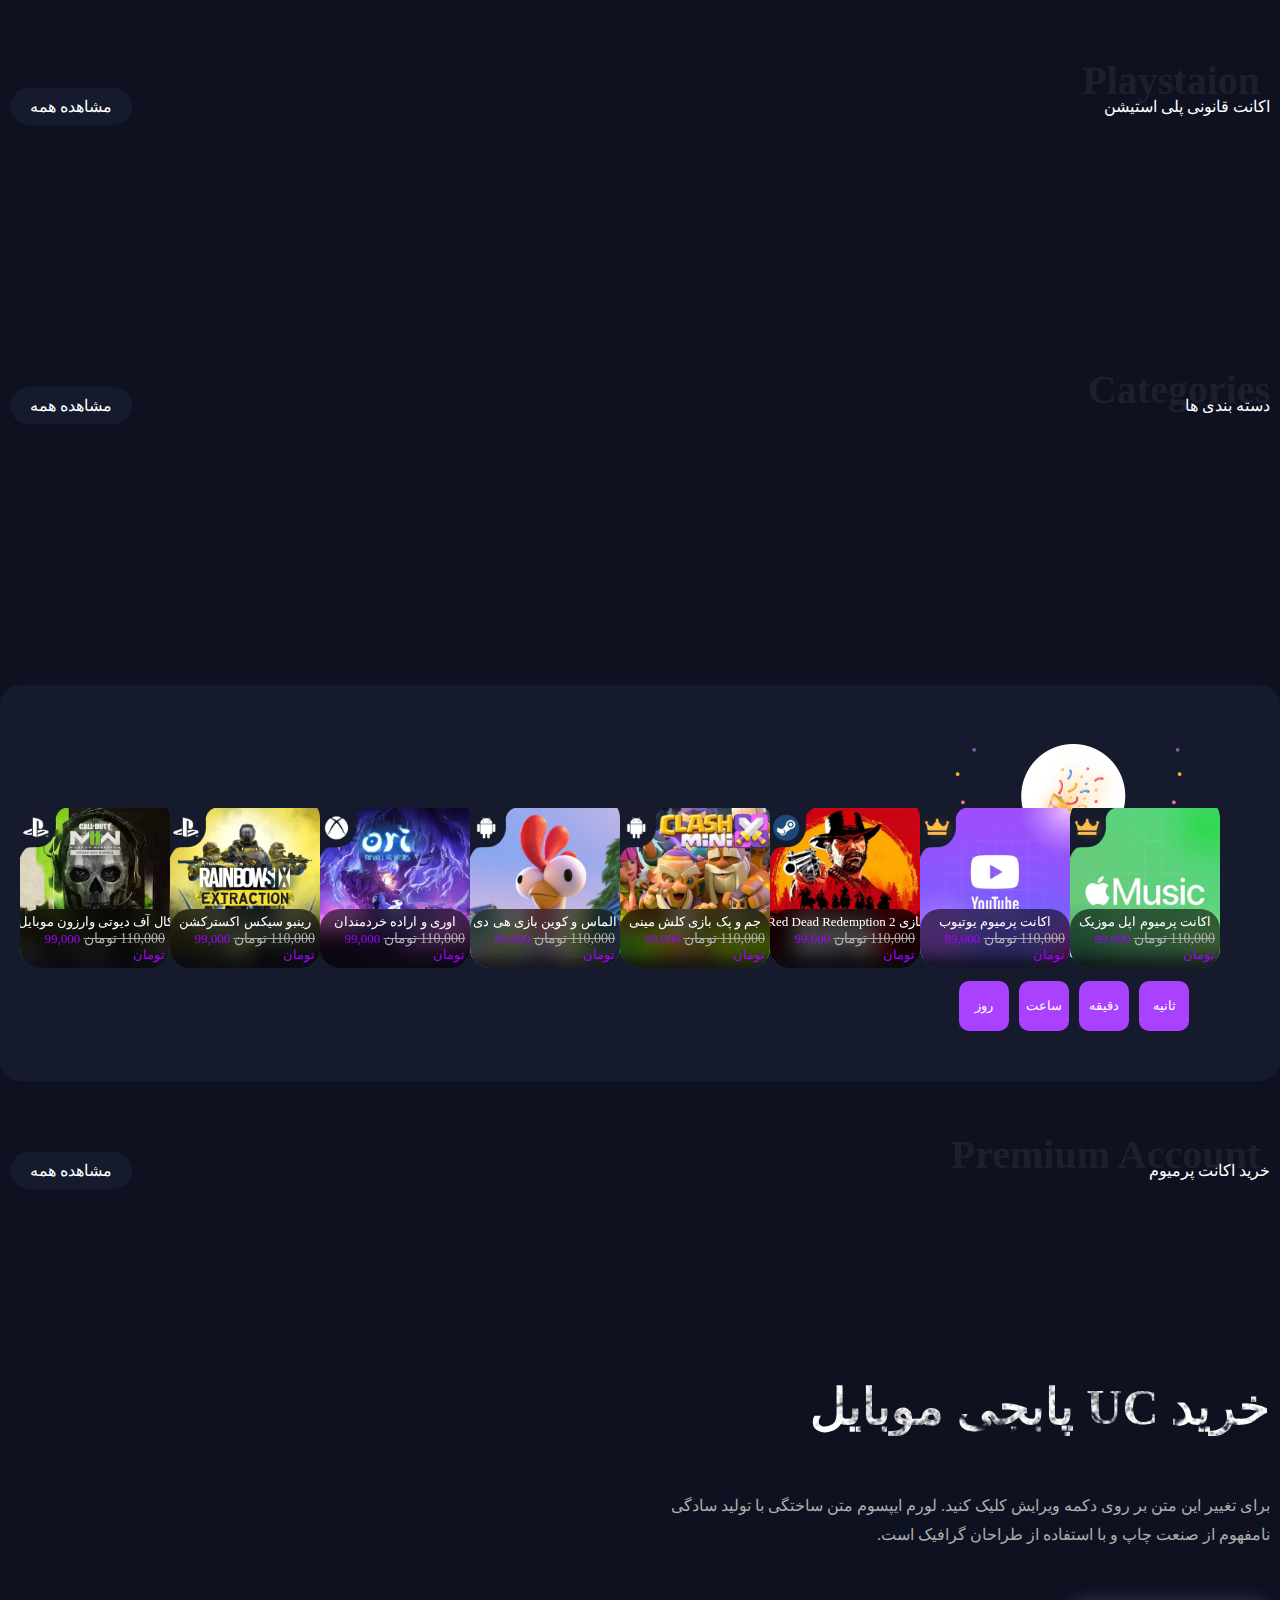
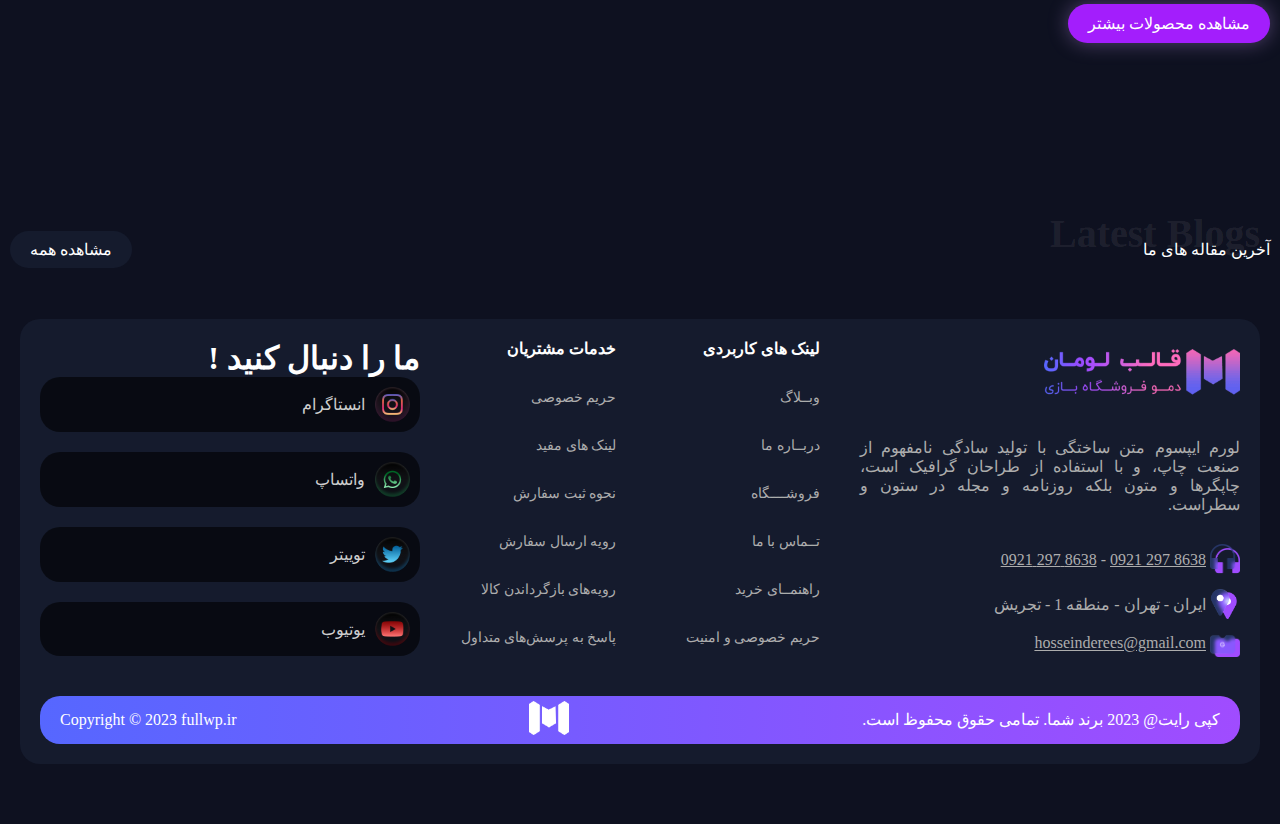
==== commit b9adea10: "I add some page on my project" ====
--- a/index.html
+++ b/index.html
@@ -1,5 +1,5 @@
 <!DOCTYPE html>
-<html lang="en" dir="rtl">
+<html lang="fa" dir="rtl">
   <head>
     <meta charset="UTF-8" />
     <meta http-equiv="X-UA-Compatible" content="IE=edge" />
@@ -29,7 +29,7 @@
     <link rel="stylesheet" href="styles/owl.carousel.min.css" />
     <link rel="stylesheet" href="styles/style.css" />
 
-    <title>Practice website</title>
+    <title>فروشــــگاه بازی</title>
   </head>
   <body>
     <header>
@@ -55,7 +55,7 @@
                 <nav class="menuOptions">
                   <ul class="menuOptionContent">
                     <li>
-                      <a href="#"
+                      <a href="pages/xboxGames/"
                         ><img
                           src="assets/svgs/XBOX.svg"
                           alt="XBOX icon / ایکس باکس"
@@ -63,7 +63,7 @@
                       >
                     </li>
                     <li>
-                      <a href="#">
+                      <a href="pages/steamGames/">
                         <img
                           src="assets/svgs/steam.svg"
                           alt="steam icon / استیم"
@@ -71,7 +71,7 @@
                       >
                     </li>
                     <li>
-                      <a href="#">
+                      <a href="pages/steamGames/">
                         <img
                           src="assets/svgs/orginal.svg"
                           alt="orginal icon / اصلی "
@@ -79,7 +79,7 @@
                       >
                     </li>
                     <li>
-                      <a href="#">
+                      <a href="pages/mobileGames/">
                         <img
                           src="assets/svgs/mincraft.svg"
                           alt="mincraft icon / ئاینکرافت"
@@ -108,19 +108,21 @@
                   </ul>
                   <ul class="sortByOptionContent">
                     <li>
-                      <a href="#">بازی های موبایل</a>
+                      <a href="pages/mobileGames/">بازی های موبایل</a>
                     </li>
                     <li>
-                      <a href="#">ایکس باکس وان</a>
+                      <a href="pages/xboxGames/">ایکس باکس وان</a>
                     </li>
                     <li>
-                      <a href="#">خرید اکانت پرمیوم</a>
+                      <a href="pages/premiumAccount/">خرید اکانت پرمیوم</a>
                     </li>
                     <li>
-                      <a href="#">بازی های استیم و اورجین</a>
+                      <a href="pages/steamGames/">بازی های استیم و اورجین</a>
                     </li>
                     <li>
-                      <a href="#">اکانت قانونی پلی استیشن</a>
+                      <a href="pages/playstationAccount/"
+                        >اکانت قانونی پلی استیشن</a
+                      >
                     </li>
                   </ul>
                 </nav>
@@ -282,24 +284,26 @@
                 </span>
                 <ul class="ulChildNavbar">
                   <li>
-                    <a href="#">بازی های موبایل</a>
-                  </li>
-                  <li>
-                    <a href="#">ایکس باکس وان</a>
-                  </li>
-                  <li>
-                    <a href="#">خرید اکانت پرمیوم</a>
-                  </li>
-                  <li>
-                    <a href="#">بازی های استیم و اورجین</a>
-                  </li>
-                  <li>
-                    <a href="#">اکانت قانونی پلی استیشن</a>
+                    <a href="pages/mobileGames/">بازی های موبایل</a>
+                  </li>
+                  <li>
+                    <a href="pages/xboxGames/">ایکس باکس وان</a>
+                  </li>
+                  <li>
+                    <a href="pages/premiumAccount/">خرید اکانت پرمیوم</a>
+                  </li>
+                  <li>
+                    <a href="pages/steamGames/">بازی های استیم و اورجین</a>
+                  </li>
+                  <li>
+                    <a href="pages/playstationAccount/">
+                      اکانت قانونی پلی استیشن
+                    </a>
                   </li>
                 </ul>
               </nav>
               <li>
-                <a href="#"
+                <a href="pages/xboxGames/"
                   ><img
                     src="assets/svgs/XBOX.svg"
                     alt="XBOX icon / ایکس باکس"
@@ -307,7 +311,7 @@
                 >
               </li>
               <li>
-                <a href="#">
+                <a href="pages/steamGames/">
                   <img
                     src="assets/svgs/steam.svg"
                     alt="steam icon / استیم"
@@ -315,7 +319,7 @@
                 >
               </li>
               <li>
-                <a href="#">
+                <a href="pages/steamGames/">
                   <img
                     src="assets/svgs/orginal.svg"
                     alt="orginal icon / اصلی"
@@ -323,7 +327,7 @@
                 >
               </li>
               <li>
-                <a href="#">
+                <a href="pages/mobileGames/">
                   <img
                     src="assets/svgs/mincraft.svg"
                     alt="mincraft icon / ماینکرافت"
@@ -362,11 +366,14 @@
               <p>نامفهوم از صنعت چاپ و با استفاده طراحان گرافیک است</p>
             </div>
             <div class="underTextTitle">
-              <a href="#" class="buyItems">
+              <a href="pages/products/" class="buyItems">
                 خرید ایتم های بازی
                 <i class="fa fa-arrow-left"></i>
               </a>
-              <a href="#">ایتم های بازی<i class="fa fa-arrow-left"></i></a>
+              <a href="pages/products/">
+                ایتم های بازی
+                <i class="fa fa-arrow-left"></i>
+              </a>
               <div class="arrow">
                 <img src="assets/svgs/arrow.svg" />
               </div>
@@ -439,7 +446,7 @@
               <p>پرفروش ترین ها</p>
             </div>
             <div class="seeAllLink">
-              <a href="#">مشاهده همه <i class="fa fa-arrow-left"></i></a>
+              <a href="pages/products/">مشاهده همه <i class="fa fa-arrow-left"></i></a>
             </div>
           </div>
           <div class="aboutSect2GamesIMG">
@@ -535,7 +542,7 @@
               <p>اکانت قانونی پلی استیشن</p>
             </div>
             <div class="seeAllLink">
-              <a href="#">مشاهده همه <i class="fa fa-arrow-left"></i></a>
+              <a href="pages/playstationAccount/">مشاهده همه <i class="fa fa-arrow-left"></i></a>
             </div>
           </div>
           <div class="sect3Slider owl-carousel">
@@ -694,7 +701,7 @@
               <p>دسته بندی ها</p>
             </div>
             <div class="seeAllLink">
-              <a href="#">مشاهده همه <i class="fa fa-arrow-left"></i></a>
+              <a href="pages/products/">مشاهده همه <i class="fa fa-arrow-left"></i></a>
             </div>
           </div>
           <div class="sect4Slider owl-carousel">
@@ -1013,7 +1020,7 @@
               <p>خرید اکانت پرمیوم</p>
             </div>
             <div class="seeAllLink">
-              <a href="#">مشاهده همه <i class="fa fa-arrow-left"></i></a>
+              <a href="pages/premiumAccount/">مشاهده همه <i class="fa fa-arrow-left"></i></a>
             </div>
           </div>
           <div class="sect6Slider owl-carousel">
@@ -1175,7 +1182,7 @@
               </p>
               <p>نامفهوم از صنعت چاپ و با استفاده از طراحان گرافیک است.</p>
             </div>
-            <a href="#" class="seeMore">
+            <a href="pages/mobileGames/" class="seeMore">
               مشاهده محصولات بیشتر <i class="fa fa-arrow-left"></i>
             </a>
           </div>
@@ -1189,7 +1196,7 @@
               <p>آخرین مقاله های ما</p>
             </div>
             <div class="seeAllLink">
-              <a href="#">مشاهده همه <i class="fa fa-arrow-left"></i></a>
+              <a href="pages/articles/">مشاهده همه <i class="fa fa-arrow-left"></i></a>
             </div>
           </div>
           <div class="sect8Slider owl-carousel">
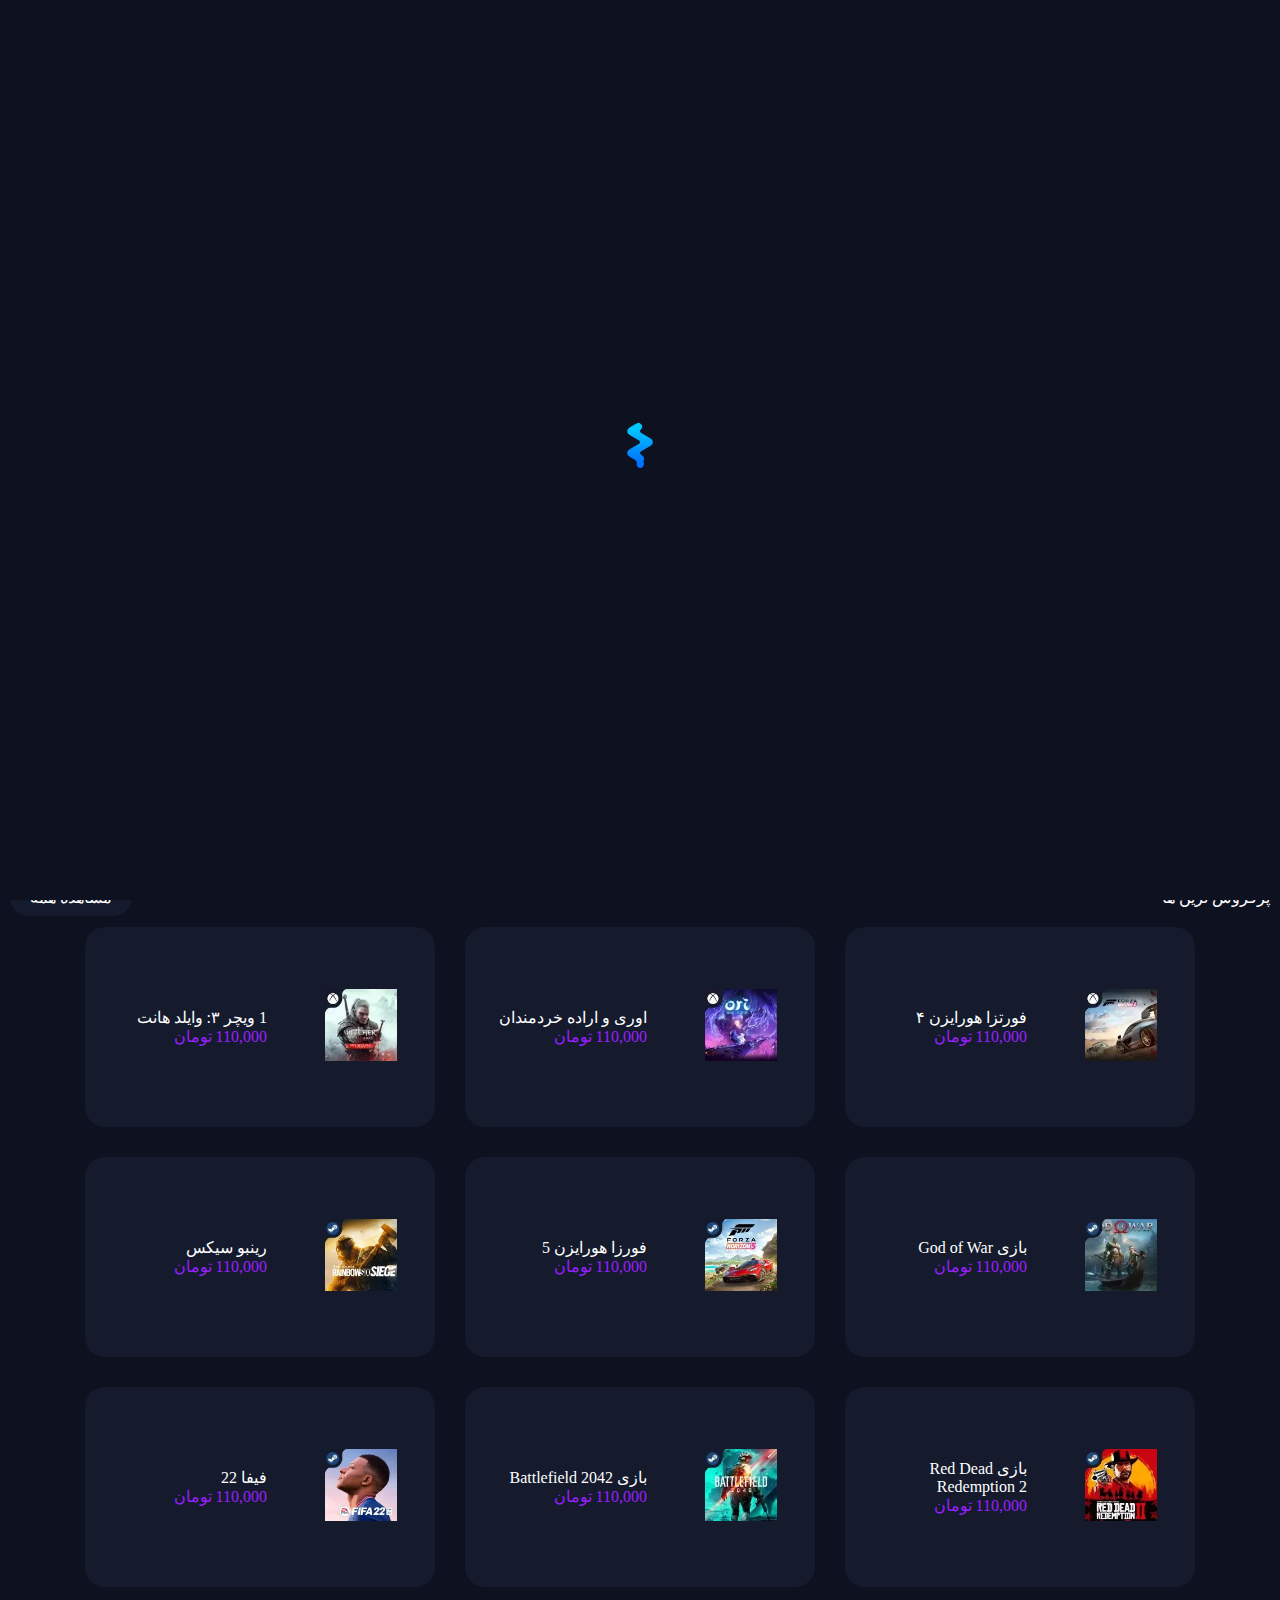
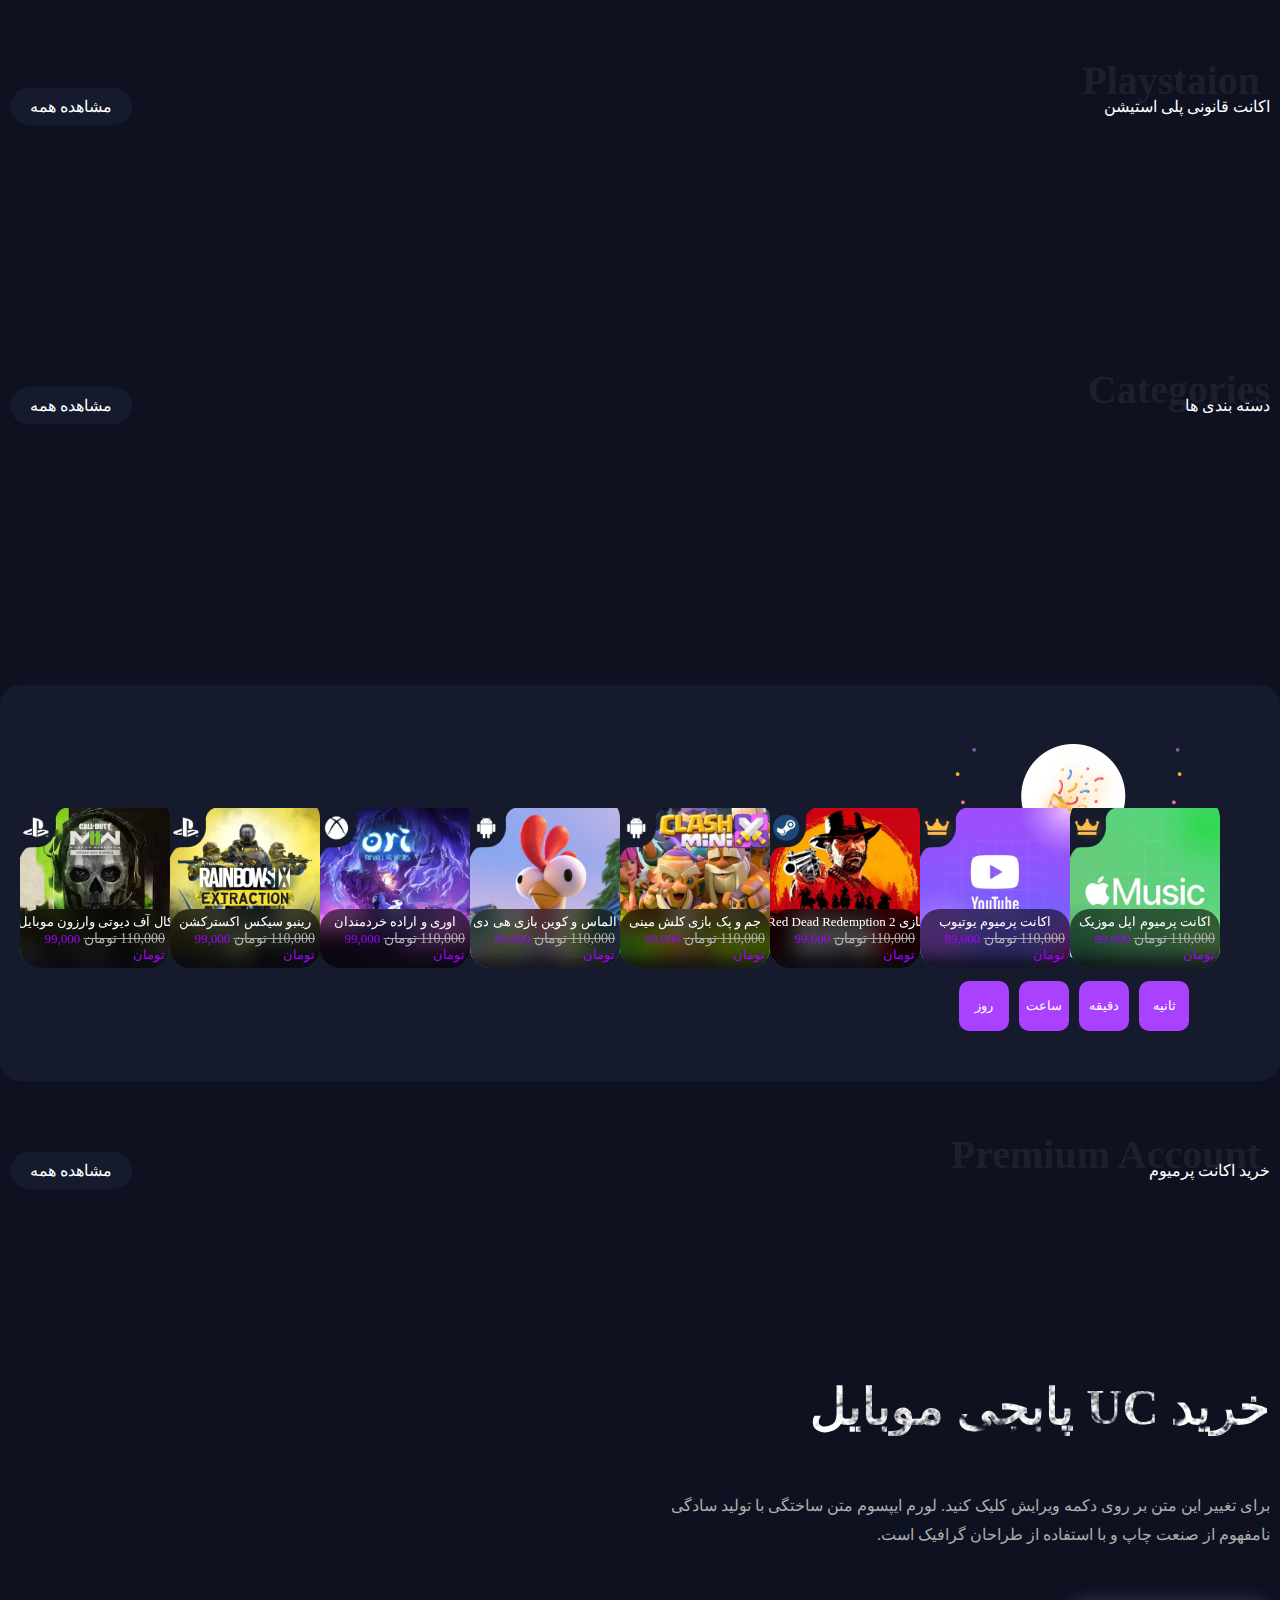
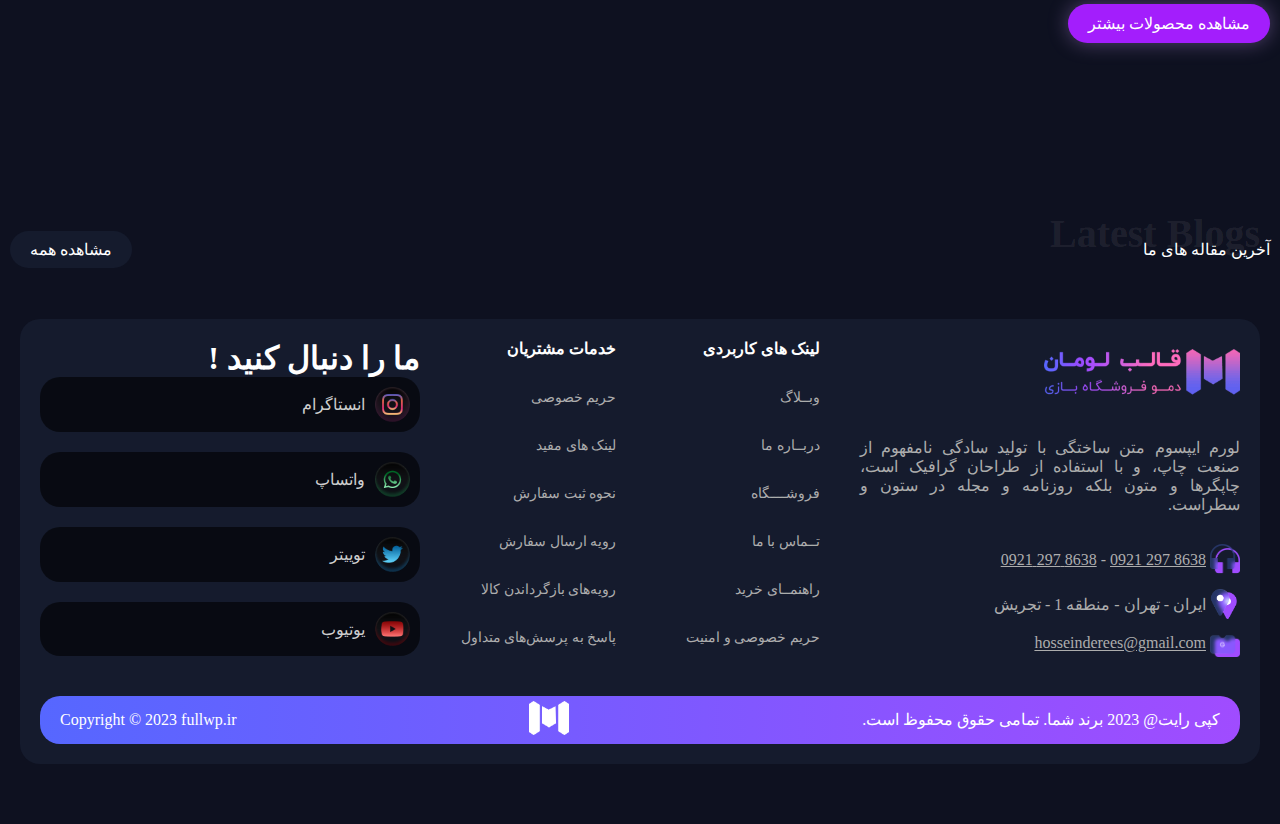
==== commit 14a8962f: "lazy loading" ====
--- a/index.html
+++ b/index.html
@@ -7,8 +7,11 @@
       name="seodity-site-verification"
       content="seodity-site-verification-535f13ce2058484fb2a9e9935b89cc02"
     />
+    <meta
+      name="google-site-verification"
+      content="OPgxWpzz6Csop7ibAlxBxoDNxCOCD6f_wI-yAbfXTZc"
+    />
     <meta name="viewport" content="width=device-width, initial-scale=1.0" />
-
     <link
       rel="icon"
       href="https://theme.fullwp.ir/luman/game/wp-content/uploads/2023/06/favicon-150x150.png"
@@ -28,13 +31,16 @@
     />
     <link rel="stylesheet" href="styles/owl.carousel.min.css" />
     <link rel="stylesheet" href="styles/style.css" />
-
     <title>فروشــــگاه بازی</title>
   </head>
   <body>
     <header>
-      <section class="gifLoadDocument container">
-        <img src="assets/images/Loading.gif" alt="loading gif / صفحه انتظار" />
+      <section class="gifLoadDocument">
+        <img
+          loading="lazy"
+          src="assets/images/Loading.gif"
+          alt="loading gif / صفحه انتظار"
+        />
       </section>
       <section class="headerSect">
         <div class="headerDiv container">
@@ -337,7 +343,12 @@
               </li>
               <li>
                 <a href="#">
-                  <img src="assets/svgs/csGo.svg" alt="csgo icon / سی اس گو" />
+                  <img
+                    loading="lazy"
+                    loading="lazy"
+                    src="assets/svgs/csGo.svg"
+                    alt="csgo icon / سی اس گو"
+                  />
                   CS-GO
                 </a>
               </li>
@@ -375,41 +386,41 @@
                 <i class="fa fa-arrow-left"></i>
               </a>
               <div class="arrow">
-                <img src="assets/svgs/arrow.svg" />
+                <img loading="lazy" src="assets/svgs/arrow.svg" />
               </div>
             </div>
             <div class="aboutWebsiteOptions owl-carousel">
               <div class="item">
-                <img src="assets/images/aboutSiteOption.png" />
+                <img loading="lazy" src="assets/images/aboutSiteOption.png" />
                 <h4>تحویل فوری</h4>
                 <p>لورم ایپسوم متن ساختگی</p>
               </div>
               <div class="item">
-                <img src="assets/images/aboutSiteOption2.png" />
+                <img loading="lazy" src="assets/images/aboutSiteOption2.png" />
 
                 <h4>پیشتیبانی</h4>
                 <p>لورم ایپسوم متن ساختگی</p>
               </div>
               <div class="item">
-                <img src="assets/images/aboutSiteOption3.png" />
+                <img loading="lazy" src="assets/images/aboutSiteOption3.png" />
                 <h4>نظر مشتریان</h4>
                 <p>لورم ایپسوم متن ساختگی</p>
               </div>
             </div>
             <div class="aboutWebsiteOptionsForPc">
               <div class="item">
-                <img src="assets/images/aboutSiteOption.png" />
+                <img loading="lazy" src="assets/images/aboutSiteOption.png" />
                 <h4>تحویل فوری</h4>
                 <p>لورم ایپسوم متن ساختگی</p>
               </div>
               <div class="item">
-                <img src="assets/images/aboutSiteOption2.png" />
+                <img loading="lazy" src="assets/images/aboutSiteOption2.png" />
 
                 <h4>پیشتیبانی</h4>
                 <p>لورم ایپسوم متن ساختگی</p>
               </div>
               <div class="item">
-                <img src="assets/images/aboutSiteOption3.png" />
+                <img loading="lazy" src="assets/images/aboutSiteOption3.png" />
                 <h4>نظر مشتریان</h4>
                 <p>لورم ایپسوم متن ساختگی</p>
               </div>
@@ -446,13 +457,19 @@
               <p>پرفروش ترین ها</p>
             </div>
             <div class="seeAllLink">
-              <a href="pages/products/">مشاهده همه <i class="fa fa-arrow-left"></i></a>
+              <a href="pages/products/"
+                >مشاهده همه <i class="fa fa-arrow-left"></i
+              ></a>
             </div>
           </div>
           <div class="aboutSect2GamesIMG">
             <div class="item">
               <a href="#">
-                <img src="assets/images/sect2GridImg1.webp" alt="عکس" />
+                <img
+                  loading="lazy"
+                  src="assets/images/sect2GridImg1.webp"
+                  alt="عکس"
+                />
               </a>
               <div class="aboutGame">
                 <p class="gameName">فورتزا هورایزن ۴</p>
@@ -461,7 +478,11 @@
             </div>
             <div class="item">
               <a href="#">
-                <img src="assets/images/sect2GridImg2.webp" alt="عکس" />
+                <img
+                  loading="lazy"
+                  src="assets/images/sect2GridImg2.webp"
+                  alt="عکس"
+                />
               </a>
               <div class="aboutGame">
                 <p class="gameName">اوری و اراده خردمندان</p>
@@ -470,7 +491,11 @@
             </div>
             <div class="item">
               <a href="#">
-                <img src="assets/images/sect2GridImg3.webp" alt="عکس" />
+                <img
+                  loading="lazy"
+                  src="assets/images/sect2GridImg3.webp"
+                  alt="عکس"
+                />
               </a>
               <div class="aboutGame">
                 <p class="gameName">1 ویچر ۳: وایلد هانت</p>
@@ -479,7 +504,11 @@
             </div>
             <div class="item">
               <a href="#">
-                <img src="assets/images/sect2GridImg4.webp" alt="عکس" />
+                <img
+                  loading="lazy"
+                  src="assets/images/sect2GridImg4.webp"
+                  alt="عکس"
+                />
               </a>
               <div class="aboutGame">
                 <p class="gameName">بازی God of War</p>
@@ -488,7 +517,11 @@
             </div>
             <div class="item">
               <a href="#">
-                <img src="assets/images/sect2GridImg5.jpg" alt="عکس" />
+                <img
+                  loading="lazy"
+                  src="assets/images/sect2GridImg5.jpg"
+                  alt="عکس"
+                />
               </a>
               <div class="aboutGame">
                 <p class="gameName">فورزا هورایزن 5</p>
@@ -497,7 +530,11 @@
             </div>
             <div class="item">
               <a href="#">
-                <img src="assets/images/sect2GridImg6.jpg" alt="عکس" />
+                <img
+                  loading="lazy"
+                  src="assets/images/sect2GridImg6.jpg"
+                  alt="عکس"
+                />
               </a>
               <div class="aboutGame">
                 <p class="gameName">رینبو سیکس</p>
@@ -506,7 +543,11 @@
             </div>
             <div class="item">
               <a href="#">
-                <img src="assets/images/sect2GridImg7.webp" alt="عکس" />
+                <img
+                  loading="lazy"
+                  src="assets/images/sect2GridImg7.webp"
+                  alt="عکس"
+                />
               </a>
               <div class="aboutGame">
                 <p class="gameName">بازی Red Dead Redemption 2</p>
@@ -515,7 +556,11 @@
             </div>
             <div class="item">
               <a href="#">
-                <img src="assets/images/sect2GridImg8.webp" alt="عکس" />
+                <img
+                  loading="lazy"
+                  src="assets/images/sect2GridImg8.webp"
+                  alt="عکس"
+                />
               </a>
               <div class="aboutGame">
                 <p class="gameName">بازی Battlefield 2042</p>
@@ -524,7 +569,11 @@
             </div>
             <div class="item">
               <a href="#">
-                <img src="assets/images/sect2GridImg9.jpg" alt="عکس" />
+                <img
+                  loading="lazy"
+                  src="assets/images/sect2GridImg9.jpg"
+                  alt="عکس"
+                />
               </a>
               <div class="aboutGame">
                 <p class="gameName">فیفا 22</p>
@@ -542,26 +591,40 @@
               <p>اکانت قانونی پلی استیشن</p>
             </div>
             <div class="seeAllLink">
-              <a href="pages/playstationAccount/">مشاهده همه <i class="fa fa-arrow-left"></i></a>
+              <a href="pages/playstationAccount/"
+                >مشاهده همه <i class="fa fa-arrow-left"></i
+              ></a>
             </div>
           </div>
           <div class="sect3Slider owl-carousel">
             <div class="item">
               <a href="#">
-                <img src="assets/images/sect3SliderImg1.webp" alt="عکس" />
-              </a>
-              <div class="optionalUserSelect">
-                <a href="#">
-                  <img src="assets/images/cart_shop.png" alt="heart" />
-                </a>
-                <a href="#" class="hideImgElement">
-                  <i class="fa fa-search"></i>
-                </a>
-                <a href="#" class="hideImgElement">
-                  <img src="assets/svgs/asGitIcon.svg" alt="" />
-                </a>
-                <a href="#">
-                  <img src="assets/images/heart_1077035.png" alt="heart" />
+                <img
+                  loading="lazy"
+                  src="assets/images/sect3SliderImg1.webp"
+                  alt="عکس"
+                />
+              </a>
+              <div class="optionalUserSelect">
+                <a href="#">
+                  <img
+                    loading="lazy"
+                    src="assets/images/cart_shop.png"
+                    alt="heart"
+                  />
+                </a>
+                <a href="#" class="hideImgElement">
+                  <i class="fa fa-search"></i>
+                </a>
+                <a href="#" class="hideImgElement">
+                  <img loading="lazy" src="assets/svgs/asGitIcon.svg" alt="" />
+                </a>
+                <a href="#">
+                  <img
+                    loading="lazy"
+                    src="assets/images/heart_1077035.png"
+                    alt="heart"
+                  />
                 </a>
               </div>
               <div class="aboutGameText">
@@ -574,20 +637,32 @@
             </div>
             <div class="item">
               <a href="#">
-                <img src="assets/images/sect3SliderImg2.webp" alt="عکس" />
-              </a>
-              <div class="optionalUserSelect">
-                <a href="#">
-                  <img src="assets/images/cart_shop.png" alt="heart" />
-                </a>
-                <a href="#" class="hideImgElement">
-                  <i class="fa fa-search"></i>
-                </a>
-                <a href="#" class="hideImgElement">
-                  <img src="assets/svgs/asGitIcon.svg" alt="" />
-                </a>
-                <a href="#">
-                  <img src="assets/images/heart_1077035.png" alt="heart" />
+                <img
+                  loading="lazy"
+                  src="assets/images/sect3SliderImg2.webp"
+                  alt="عکس"
+                />
+              </a>
+              <div class="optionalUserSelect">
+                <a href="#">
+                  <img
+                    loading="lazy"
+                    src="assets/images/cart_shop.png"
+                    alt="heart"
+                  />
+                </a>
+                <a href="#" class="hideImgElement">
+                  <i class="fa fa-search"></i>
+                </a>
+                <a href="#" class="hideImgElement">
+                  <img loading="lazy" src="assets/svgs/asGitIcon.svg" alt="" />
+                </a>
+                <a href="#">
+                  <img
+                    loading="lazy"
+                    src="assets/images/heart_1077035.png"
+                    alt="heart"
+                  />
                 </a>
               </div>
               <div class="aboutGameText">
@@ -597,20 +672,32 @@
             </div>
             <div class="item">
               <a href="#">
-                <img src="assets/images/sect3SliderImg3.webp" alt="عکس" />
-              </a>
-              <div class="optionalUserSelect">
-                <a href="#">
-                  <img src="assets/images/cart_shop.png" alt="heart" />
-                </a>
-                <a href="#" class="hideImgElement">
-                  <i class="fa fa-search"></i>
-                </a>
-                <a href="#" class="hideImgElement">
-                  <img src="assets/svgs/asGitIcon.svg" alt="" />
-                </a>
-                <a href="#">
-                  <img src="assets/images/heart_1077035.png" alt="heart" />
+                <img
+                  loading="lazy"
+                  src="assets/images/sect3SliderImg3.webp"
+                  alt="عکس"
+                />
+              </a>
+              <div class="optionalUserSelect">
+                <a href="#">
+                  <img
+                    loading="lazy"
+                    src="assets/images/cart_shop.png"
+                    alt="heart"
+                  />
+                </a>
+                <a href="#" class="hideImgElement">
+                  <i class="fa fa-search"></i>
+                </a>
+                <a href="#" class="hideImgElement">
+                  <img loading="lazy" src="assets/svgs/asGitIcon.svg" alt="" />
+                </a>
+                <a href="#">
+                  <img
+                    loading="lazy"
+                    src="assets/images/heart_1077035.png"
+                    alt="heart"
+                  />
                 </a>
               </div>
               <div class="aboutGameText">
@@ -620,20 +707,32 @@
             </div>
             <div class="item">
               <a href="#">
-                <img src="assets/images/sect3SliderImg4.webp" alt="عکس" />
-              </a>
-              <div class="optionalUserSelect">
-                <a href="#">
-                  <img src="assets/images/cart_shop.png" alt="heart" />
-                </a>
-                <a href="#" class="hideImgElement">
-                  <i class="fa fa-search"></i>
-                </a>
-                <a href="#" class="hideImgElement">
-                  <img src="assets/svgs/asGitIcon.svg" alt="" />
-                </a>
-                <a href="#">
-                  <img src="assets/images/heart_1077035.png" alt="heart" />
+                <img
+                  loading="lazy"
+                  src="assets/images/sect3SliderImg4.webp"
+                  alt="عکس"
+                />
+              </a>
+              <div class="optionalUserSelect">
+                <a href="#">
+                  <img
+                    loading="lazy"
+                    src="assets/images/cart_shop.png"
+                    alt="heart"
+                  />
+                </a>
+                <a href="#" class="hideImgElement">
+                  <i class="fa fa-search"></i>
+                </a>
+                <a href="#" class="hideImgElement">
+                  <img loading="lazy" src="assets/svgs/asGitIcon.svg" alt="" />
+                </a>
+                <a href="#">
+                  <img
+                    loading="lazy"
+                    src="assets/images/heart_1077035.png"
+                    alt="heart"
+                  />
                 </a>
               </div>
               <div class="aboutGameText">
@@ -646,20 +745,32 @@
             </div>
             <div class="item">
               <a href="#">
-                <img src="assets/images/sect3SliderImg5.webp" alt="عکس" />
-              </a>
-              <div class="optionalUserSelect">
-                <a href="#">
-                  <img src="assets/images/cart_shop.png" alt="heart" />
-                </a>
-                <a href="#" class="hideImgElement">
-                  <i class="fa fa-search"></i>
-                </a>
-                <a href="#" class="hideImgElement">
-                  <img src="assets/svgs/asGitIcon.svg" alt="" />
-                </a>
-                <a href="#">
-                  <img src="assets/images/heart_1077035.png" alt="heart" />
+                <img
+                  loading="lazy"
+                  src="assets/images/sect3SliderImg5.webp"
+                  alt="عکس"
+                />
+              </a>
+              <div class="optionalUserSelect">
+                <a href="#">
+                  <img
+                    loading="lazy"
+                    src="assets/images/cart_shop.png"
+                    alt="heart"
+                  />
+                </a>
+                <a href="#" class="hideImgElement">
+                  <i class="fa fa-search"></i>
+                </a>
+                <a href="#" class="hideImgElement">
+                  <img loading="lazy" src="assets/svgs/asGitIcon.svg" alt="" />
+                </a>
+                <a href="#">
+                  <img
+                    loading="lazy"
+                    src="assets/images/heart_1077035.png"
+                    alt="heart"
+                  />
                 </a>
               </div>
               <div class="aboutGameText">
@@ -669,20 +780,32 @@
             </div>
             <div class="item">
               <a href="#">
-                <img src="assets/images/sect3SliderImg6.webp" alt="عکس" />
-              </a>
-              <div class="optionalUserSelect">
-                <a href="#">
-                  <img src="assets/images/cart_shop.png" alt="heart" />
-                </a>
-                <a href="#" class="hideImgElement">
-                  <i class="fa fa-search"></i>
-                </a>
-                <a href="#" class="hideImgElement">
-                  <img src="assets/svgs/asGitIcon.svg" alt="" />
-                </a>
-                <a href="#">
-                  <img src="assets/images/heart_1077035.png" alt="heart" />
+                <img
+                  loading="lazy"
+                  src="assets/images/sect3SliderImg6.webp"
+                  alt="عکس"
+                />
+              </a>
+              <div class="optionalUserSelect">
+                <a href="#">
+                  <img
+                    loading="lazy"
+                    src="assets/images/cart_shop.png"
+                    alt="heart"
+                  />
+                </a>
+                <a href="#" class="hideImgElement">
+                  <i class="fa fa-search"></i>
+                </a>
+                <a href="#" class="hideImgElement">
+                  <img loading="lazy" src="assets/svgs/asGitIcon.svg" alt="" />
+                </a>
+                <a href="#">
+                  <img
+                    loading="lazy"
+                    src="assets/images/heart_1077035.png"
+                    alt="heart"
+                  />
                 </a>
               </div>
               <div class="aboutGameText">
@@ -701,69 +824,98 @@
               <p>دسته بندی ها</p>
             </div>
             <div class="seeAllLink">
-              <a href="pages/products/">مشاهده همه <i class="fa fa-arrow-left"></i></a>
+              <a href="pages/products/"
+                >مشاهده همه <i class="fa fa-arrow-left"></i
+              ></a>
             </div>
           </div>
           <div class="sect4Slider owl-carousel">
             <div class="item">
               <a href="#"
-                ><img src="assets/images/sect4SliderImg1.png" alt="عکس"
+                ><img
+                  loading="lazy"
+                  src="assets/images/sect4SliderImg1.png"
+                  alt="عکس"
               /></a>
               <p class="optionBrandFa">بازی های iso</p>
               <p class="optionBrandEn">iso games</p>
             </div>
             <div class="item">
               <a href="#"
-                ><img src="assets/images/sect4SliderImg2.png" alt="عکس"
+                ><img
+                  loading="lazy"
+                  src="assets/images/sect4SliderImg2.png"
+                  alt="عکس"
               /></a>
               <p class="optionBrandFa">بازی های iso</p>
               <p class="optionBrandEn">iso games</p>
             </div>
             <div class="item">
               <a href="#"
-                ><img src="assets/images/sect4SliderImg3.png" alt="عکس"
+                ><img
+                  loading="lazy"
+                  src="assets/images/sect4SliderImg3.png"
+                  alt="عکس"
               /></a>
               <p class="optionBrandFa">بازی های iso</p>
               <p class="optionBrandEn">iso games</p>
             </div>
             <div class="item">
               <a href="#"
-                ><img src="assets/images/sect4SliderImg4.png" alt="عکس"
+                ><img
+                  loading="lazy"
+                  src="assets/images/sect4SliderImg4.png"
+                  alt="عکس"
               /></a>
               <p class="optionBrandFa">بازی های iso</p>
               <p class="optionBrandEn">iso games</p>
             </div>
             <div class="item">
               <a href="#"
-                ><img src="assets/images/sect4SliderImg5.png" alt="عکس"
+                ><img
+                  loading="lazy"
+                  src="assets/images/sect4SliderImg5.png"
+                  alt="عکس"
               /></a>
               <p class="optionBrandFa">بازی های iso</p>
               <p class="optionBrandEn">iso games</p>
             </div>
             <div class="item">
               <a href="#"
-                ><img src="assets/images/sect4SliderImg6.png" alt="عکس"
+                ><img
+                  loading="lazy"
+                  src="assets/images/sect4SliderImg6.png"
+                  alt="عکس"
               /></a>
               <p class="optionBrandFa">بازی های iso</p>
               <p class="optionBrandEn">iso games</p>
             </div>
             <div class="item">
               <a href="#"
-                ><img src="assets/images/sect4SliderImg7.png" alt="عکس"
+                ><img
+                  loading="lazy"
+                  src="assets/images/sect4SliderImg7.png"
+                  alt="عکس"
               /></a>
               <p class="optionBrandFa">بازی های iso</p>
               <p class="optionBrandEn">iso games</p>
             </div>
             <div class="item">
               <a href="#"
-                ><img src="assets/images/sect4SliderImg8.png" alt="عکس"
+                ><img
+                  loading="lazy"
+                  src="assets/images/sect4SliderImg8.png"
+                  alt="عکس"
               /></a>
               <p class="optionBrandFa">بازی های iso</p>
               <p class="optionBrandEn">iso games</p>
             </div>
             <div class="item">
               <a href="#"
-                ><img src="assets/images/sect4SliderImg9.png" alt="عکس"
+                ><img
+                  loading="lazy"
+                  src="assets/images/sect4SliderImg9.png"
+                  alt="عکس"
               /></a>
               <p class="optionBrandFa">بازی های iso</p>
               <p class="optionBrandEn">iso games</p>
@@ -775,7 +927,7 @@
         <div class="section5Div container">
           <div class="rightContainer">
             <div class="OfferContainer">
-              <img src="assets/images/offer2.png" alt="تخفیف" />
+              <img loading="lazy" src="assets/images/offer2.png" alt="تخفیف" />
             </div>
             <div class="textAboutOfferDate">
               <h1>تخفیف لحظه ای</h1>
@@ -802,19 +954,29 @@
           </div>
           <div class="leftContainer owl-carousel">
             <div class="item">
-              <a href="#"><img src="assets/images/sect3SliderImg1.webp" /></a>
-              <div class="optionalUserSelect">
-                <a href="#">
-                  <img src="assets/images/cart_shop.png" alt="heart" />
-                </a>
-                <a href="#" class="hideImgElement">
-                  <i class="fa fa-search"></i>
-                </a>
-                <a href="#" class="hideImgElement">
-                  <img src="assets/svgs/asGitIcon.svg" alt="" />
-                </a>
-                <a href="#">
-                  <img src="assets/images/heart_1077035.png" alt="heart" />
+              <a href="#"
+                ><img loading="lazy" src="assets/images/sect3SliderImg1.webp"
+              /></a>
+              <div class="optionalUserSelect">
+                <a href="#">
+                  <img
+                    loading="lazy"
+                    src="assets/images/cart_shop.png"
+                    alt="heart"
+                  />
+                </a>
+                <a href="#" class="hideImgElement">
+                  <i class="fa fa-search"></i>
+                </a>
+                <a href="#" class="hideImgElement">
+                  <img loading="lazy" src="assets/svgs/asGitIcon.svg" alt="" />
+                </a>
+                <a href="#">
+                  <img
+                    loading="lazy"
+                    src="assets/images/heart_1077035.png"
+                    alt="heart"
+                  />
                 </a>
               </div>
               <div class="priceContainer">
@@ -827,19 +989,29 @@
               </div>
             </div>
             <div class="item">
-              <a href="#"><img src="assets/images/sect5SliderImg2.webp" /></a>
-              <div class="optionalUserSelect">
-                <a href="#">
-                  <img src="assets/images/cart_shop.png" alt="heart" />
-                </a>
-                <a href="#" class="hideImgElement">
-                  <i class="fa fa-search"></i>
-                </a>
-                <a href="#" class="hideImgElement">
-                  <img src="assets/svgs/asGitIcon.svg" alt="" />
-                </a>
-                <a href="#">
-                  <img src="assets/images/heart_1077035.png" alt="heart" />
+              <a href="#"
+                ><img loading="lazy" src="assets/images/sect5SliderImg2.webp"
+              /></a>
+              <div class="optionalUserSelect">
+                <a href="#">
+                  <img
+                    loading="lazy"
+                    src="assets/images/cart_shop.png"
+                    alt="heart"
+                  />
+                </a>
+                <a href="#" class="hideImgElement">
+                  <i class="fa fa-search"></i>
+                </a>
+                <a href="#" class="hideImgElement">
+                  <img loading="lazy" src="assets/svgs/asGitIcon.svg" alt="" />
+                </a>
+                <a href="#">
+                  <img
+                    loading="lazy"
+                    src="assets/images/heart_1077035.png"
+                    alt="heart"
+                  />
                 </a>
               </div>
               <div class="priceContainer">
@@ -852,19 +1024,29 @@
               </div>
             </div>
             <div class="item">
-              <a href="#"><img src="assets/images/sect5SliderImg3.webp" /></a>
-              <div class="optionalUserSelect">
-                <a href="#">
-                  <img src="assets/images/cart_shop.png" alt="heart" />
-                </a>
-                <a href="#" class="hideImgElement">
-                  <i class="fa fa-search"></i>
-                </a>
-                <a href="#" class="hideImgElement">
-                  <img src="assets/svgs/asGitIcon.svg" alt="" />
-                </a>
-                <a href="#">
-                  <img src="assets/images/heart_1077035.png" alt="heart" />
+              <a href="#"
+                ><img loading="lazy" src="assets/images/sect5SliderImg3.webp"
+              /></a>
+              <div class="optionalUserSelect">
+                <a href="#">
+                  <img
+                    loading="lazy"
+                    src="assets/images/cart_shop.png"
+                    alt="heart"
+                  />
+                </a>
+                <a href="#" class="hideImgElement">
+                  <i class="fa fa-search"></i>
+                </a>
+                <a href="#" class="hideImgElement">
+                  <img loading="lazy" src="assets/svgs/asGitIcon.svg" alt="" />
+                </a>
+                <a href="#">
+                  <img
+                    loading="lazy"
+                    src="assets/images/heart_1077035.png"
+                    alt="heart"
+                  />
                 </a>
               </div>
               <div class="priceContainer">
@@ -877,19 +1059,29 @@
               </div>
             </div>
             <div class="item">
-              <a href="#"><img src="assets/images/sect5SliderImg4.webp" /></a>
-              <div class="optionalUserSelect">
-                <a href="#">
-                  <img src="assets/images/cart_shop.png" alt="heart" />
-                </a>
-                <a href="#" class="hideImgElement">
-                  <i class="fa fa-search"></i>
-                </a>
-                <a href="#" class="hideImgElement">
-                  <img src="assets/svgs/asGitIcon.svg" alt="" />
-                </a>
-                <a href="#">
-                  <img src="assets/images/heart_1077035.png" alt="heart" />
+              <a href="#"
+                ><img loading="lazy" src="assets/images/sect5SliderImg4.webp"
+              /></a>
+              <div class="optionalUserSelect">
+                <a href="#">
+                  <img
+                    loading="lazy"
+                    src="assets/images/cart_shop.png"
+                    alt="heart"
+                  />
+                </a>
+                <a href="#" class="hideImgElement">
+                  <i class="fa fa-search"></i>
+                </a>
+                <a href="#" class="hideImgElement">
+                  <img loading="lazy" src="assets/svgs/asGitIcon.svg" alt="" />
+                </a>
+                <a href="#">
+                  <img
+                    loading="lazy"
+                    src="assets/images/heart_1077035.png"
+                    alt="heart"
+                  />
                 </a>
               </div>
               <div class="priceContainer">
@@ -903,20 +1095,28 @@
             </div>
             <div class="item">
               <a href="#">
-                <img src="assets/images/sect5SliderImg5.webp" />
-              </a>
-              <div class="optionalUserSelect">
-                <a href="#">
-                  <img src="assets/images/cart_shop.png" alt="heart" />
-                </a>
-                <a href="#" class="hideImgElement">
-                  <i class="fa fa-search"></i>
-                </a>
-                <a href="#" class="hideImgElement">
-                  <img src="assets/svgs/asGitIcon.svg" alt="" />
-                </a>
-                <a href="#">
-                  <img src="assets/images/heart_1077035.png" alt="heart" />
+                <img loading="lazy" src="assets/images/sect5SliderImg5.webp" />
+              </a>
+              <div class="optionalUserSelect">
+                <a href="#">
+                  <img
+                    loading="lazy"
+                    src="assets/images/cart_shop.png"
+                    alt="heart"
+                  />
+                </a>
+                <a href="#" class="hideImgElement">
+                  <i class="fa fa-search"></i>
+                </a>
+                <a href="#" class="hideImgElement">
+                  <img loading="lazy" src="assets/svgs/asGitIcon.svg" alt="" />
+                </a>
+                <a href="#">
+                  <img
+                    loading="lazy"
+                    src="assets/images/heart_1077035.png"
+                    alt="heart"
+                  />
                 </a>
               </div>
               <div class="priceContainer">
@@ -930,20 +1130,28 @@
             </div>
             <div class="item">
               <a href="#">
-                <img src="assets/images/sect5SliderImg6.webp" />
-              </a>
-              <div class="optionalUserSelect">
-                <a href="#">
-                  <img src="assets/images/cart_shop.png" alt="heart" />
-                </a>
-                <a href="#" class="hideImgElement">
-                  <i class="fa fa-search"></i>
-                </a>
-                <a href="#" class="hideImgElement">
-                  <img src="assets/svgs/asGitIcon.svg" alt="" />
-                </a>
-                <a href="#">
-                  <img src="assets/images/heart_1077035.png" alt="heart" />
+                <img loading="lazy" src="assets/images/sect5SliderImg6.webp" />
+              </a>
+              <div class="optionalUserSelect">
+                <a href="#">
+                  <img
+                    loading="lazy"
+                    src="assets/images/cart_shop.png"
+                    alt="heart"
+                  />
+                </a>
+                <a href="#" class="hideImgElement">
+                  <i class="fa fa-search"></i>
+                </a>
+                <a href="#" class="hideImgElement">
+                  <img loading="lazy" src="assets/svgs/asGitIcon.svg" alt="" />
+                </a>
+                <a href="#">
+                  <img
+                    loading="lazy"
+                    src="assets/images/heart_1077035.png"
+                    alt="heart"
+                  />
                 </a>
               </div>
               <div class="priceContainer">
@@ -957,20 +1165,28 @@
             </div>
             <div class="item">
               <a href="#">
-                <img src="assets/images/sect5SliderImg7.webp" />
-              </a>
-              <div class="optionalUserSelect">
-                <a href="#">
-                  <img src="assets/images/cart_shop.png" alt="heart" />
-                </a>
-                <a href="#" class="hideImgElement">
-                  <i class="fa fa-search"></i>
-                </a>
-                <a href="#" class="hideImgElement">
-                  <img src="assets/svgs/asGitIcon.svg" alt="" />
-                </a>
-                <a href="#">
-                  <img src="assets/images/heart_1077035.png" alt="heart" />
+                <img loading="lazy" src="assets/images/sect5SliderImg7.webp" />
+              </a>
+              <div class="optionalUserSelect">
+                <a href="#">
+                  <img
+                    loading="lazy"
+                    src="assets/images/cart_shop.png"
+                    alt="heart"
+                  />
+                </a>
+                <a href="#" class="hideImgElement">
+                  <i class="fa fa-search"></i>
+                </a>
+                <a href="#" class="hideImgElement">
+                  <img loading="lazy" src="assets/svgs/asGitIcon.svg" alt="" />
+                </a>
+                <a href="#">
+                  <img
+                    loading="lazy"
+                    src="assets/images/heart_1077035.png"
+                    alt="heart"
+                  />
                 </a>
               </div>
               <div class="priceContainer">
@@ -984,20 +1200,28 @@
             </div>
             <div class="item">
               <a href="#">
-                <img src="assets/images/sect5SliderImg8.webp" />
-              </a>
-              <div class="optionalUserSelect">
-                <a href="#">
-                  <img src="assets/images/cart_shop.png" alt="heart" />
-                </a>
-                <a href="#" class="hideImgElement">
-                  <i class="fa fa-search"></i>
-                </a>
-                <a href="#" class="hideImgElement">
-                  <img src="assets/svgs/asGitIcon.svg" alt="" />
-                </a>
-                <a href="#">
-                  <img src="assets/images/heart_1077035.png" alt="heart" />
+                <img loading="lazy" src="assets/images/sect5SliderImg8.webp" />
+              </a>
+              <div class="optionalUserSelect">
+                <a href="#">
+                  <img
+                    loading="lazy"
+                    src="assets/images/cart_shop.png"
+                    alt="heart"
+                  />
+                </a>
+                <a href="#" class="hideImgElement">
+                  <i class="fa fa-search"></i>
+                </a>
+                <a href="#" class="hideImgElement">
+                  <img loading="lazy" src="assets/svgs/asGitIcon.svg" alt="" />
+                </a>
+                <a href="#">
+                  <img
+                    loading="lazy"
+                    src="assets/images/heart_1077035.png"
+                    alt="heart"
+                  />
                 </a>
               </div>
               <div class="priceContainer">
@@ -1020,26 +1244,40 @@
               <p>خرید اکانت پرمیوم</p>
             </div>
             <div class="seeAllLink">
-              <a href="pages/premiumAccount/">مشاهده همه <i class="fa fa-arrow-left"></i></a>
+              <a href="pages/premiumAccount/"
+                >مشاهده همه <i class="fa fa-arrow-left"></i
+              ></a>
             </div>
           </div>
           <div class="sect6Slider owl-carousel">
             <div class="item">
               <a href="#">
-                <img src="assets/images/sect6SliderImg1.webp" alt="عکس" />
-              </a>
-              <div class="optionalUserSelect">
-                <a href="#">
-                  <img src="assets/images/cart_shop.png" alt="heart" />
-                </a>
-                <a href="#" class="hideImgElement">
-                  <i class="fa fa-search"></i>
-                </a>
-                <a href="#" class="hideImgElement">
-                  <img src="assets/svgs/asGitIcon.svg" alt="" />
-                </a>
-                <a href="#">
-                  <img src="assets/images/heart_1077035.png" alt="heart" />
+                <img
+                  loading="lazy"
+                  src="assets/images/sect6SliderImg1.webp"
+                  alt="عکس"
+                />
+              </a>
+              <div class="optionalUserSelect">
+                <a href="#">
+                  <img
+                    loading="lazy"
+                    src="assets/images/cart_shop.png"
+                    alt="heart"
+                  />
+                </a>
+                <a href="#" class="hideImgElement">
+                  <i class="fa fa-search"></i>
+                </a>
+                <a href="#" class="hideImgElement">
+                  <img loading="lazy" src="assets/svgs/asGitIcon.svg" alt="" />
+                </a>
+                <a href="#">
+                  <img
+                    loading="lazy"
+                    src="assets/images/heart_1077035.png"
+                    alt="heart"
+                  />
                 </a>
               </div>
               <div class="aboutGameText">
@@ -1052,20 +1290,32 @@
             </div>
             <div class="item">
               <a href="#">
-                <img src="assets/images/sect6SliderImg2.webp" alt="عکس" />
-              </a>
-              <div class="optionalUserSelect">
-                <a href="#">
-                  <img src="assets/images/cart_shop.png" alt="heart" />
-                </a>
-                <a href="#" class="hideImgElement">
-                  <i class="fa fa-search"></i>
-                </a>
-                <a href="#" class="hideImgElement">
-                  <img src="assets/svgs/asGitIcon.svg" alt="" />
-                </a>
-                <a href="#">
-                  <img src="assets/images/heart_1077035.png" alt="heart" />
+                <img
+                  loading="lazy"
+                  src="assets/images/sect6SliderImg2.webp"
+                  alt="عکس"
+                />
+              </a>
+              <div class="optionalUserSelect">
+                <a href="#">
+                  <img
+                    loading="lazy"
+                    src="assets/images/cart_shop.png"
+                    alt="heart"
+                  />
+                </a>
+                <a href="#" class="hideImgElement">
+                  <i class="fa fa-search"></i>
+                </a>
+                <a href="#" class="hideImgElement">
+                  <img loading="lazy" src="assets/svgs/asGitIcon.svg" alt="" />
+                </a>
+                <a href="#">
+                  <img
+                    loading="lazy"
+                    src="assets/images/heart_1077035.png"
+                    alt="heart"
+                  />
                 </a>
               </div>
               <div class="aboutGameText">
@@ -1075,20 +1325,32 @@
             </div>
             <div class="item">
               <a href="#">
-                <img src="assets/images/sect6SliderImg3.webp" alt="عکس" />
-              </a>
-              <div class="optionalUserSelect">
-                <a href="#">
-                  <img src="assets/images/cart_shop.png" alt="heart" />
-                </a>
-                <a href="#" class="hideImgElement">
-                  <i class="fa fa-search"></i>
-                </a>
-                <a href="#" class="hideImgElement">
-                  <img src="assets/svgs/asGitIcon.svg" alt="" />
-                </a>
-                <a href="#">
-                  <img src="assets/images/heart_1077035.png" alt="heart" />
+                <img
+                  loading="lazy"
+                  src="assets/images/sect6SliderImg3.webp"
+                  alt="عکس"
+                />
+              </a>
+              <div class="optionalUserSelect">
+                <a href="#">
+                  <img
+                    loading="lazy"
+                    src="assets/images/cart_shop.png"
+                    alt="heart"
+                  />
+                </a>
+                <a href="#" class="hideImgElement">
+                  <i class="fa fa-search"></i>
+                </a>
+                <a href="#" class="hideImgElement">
+                  <img loading="lazy" src="assets/svgs/asGitIcon.svg" alt="" />
+                </a>
+                <a href="#">
+                  <img
+                    loading="lazy"
+                    src="assets/images/heart_1077035.png"
+                    alt="heart"
+                  />
                 </a>
               </div>
               <div class="aboutGameText">
@@ -1098,20 +1360,32 @@
             </div>
             <div class="item">
               <a href="#">
-                <img src="assets/images/sect6SliderImg4.webp" alt="عکس" />
-              </a>
-              <div class="optionalUserSelect">
-                <a href="#">
-                  <img src="assets/images/cart_shop.png" alt="heart" />
-                </a>
-                <a href="#" class="hideImgElement">
-                  <i class="fa fa-search"></i>
-                </a>
-                <a href="#" class="hideImgElement">
-                  <img src="assets/svgs/asGitIcon.svg" alt="" />
-                </a>
-                <a href="#">
-                  <img src="assets/images/heart_1077035.png" alt="heart" />
+                <img
+                  loading="lazy"
+                  src="assets/images/sect6SliderImg4.webp"
+                  alt="عکس"
+                />
+              </a>
+              <div class="optionalUserSelect">
+                <a href="#">
+                  <img
+                    loading="lazy"
+                    src="assets/images/cart_shop.png"
+                    alt="heart"
+                  />
+                </a>
+                <a href="#" class="hideImgElement">
+                  <i class="fa fa-search"></i>
+                </a>
+                <a href="#" class="hideImgElement">
+                  <img loading="lazy" src="assets/svgs/asGitIcon.svg" alt="" />
+                </a>
+                <a href="#">
+                  <img
+                    loading="lazy"
+                    src="assets/images/heart_1077035.png"
+                    alt="heart"
+                  />
                 </a>
               </div>
               <div class="aboutGameText">
@@ -1124,20 +1398,32 @@
             </div>
             <div class="item">
               <a href="#">
-                <img src="assets/images/sect6SliderImg5.webp" alt="عکس" />
-              </a>
-              <div class="optionalUserSelect">
-                <a href="#">
-                  <img src="assets/images/cart_shop.png" alt="heart" />
-                </a>
-                <a href="#" class="hideImgElement">
-                  <i class="fa fa-search"></i>
-                </a>
-                <a href="#" class="hideImgElement">
-                  <img src="assets/svgs/asGitIcon.svg" alt="" />
-                </a>
-                <a href="#">
-                  <img src="assets/images/heart_1077035.png" alt="heart" />
+                <img
+                  loading="lazy"
+                  src="assets/images/sect6SliderImg5.webp"
+                  alt="عکس"
+                />
+              </a>
+              <div class="optionalUserSelect">
+                <a href="#">
+                  <img
+                    loading="lazy"
+                    src="assets/images/cart_shop.png"
+                    alt="heart"
+                  />
+                </a>
+                <a href="#" class="hideImgElement">
+                  <i class="fa fa-search"></i>
+                </a>
+                <a href="#" class="hideImgElement">
+                  <img loading="lazy" src="assets/svgs/asGitIcon.svg" alt="" />
+                </a>
+                <a href="#">
+                  <img
+                    loading="lazy"
+                    src="assets/images/heart_1077035.png"
+                    alt="heart"
+                  />
                 </a>
               </div>
               <div class="aboutGameText">
@@ -1147,20 +1433,32 @@
             </div>
             <div class="item">
               <a href="#">
-                <img src="assets/images/sect6SliderImg6.webp" alt="عکس" />
-              </a>
-              <div class="optionalUserSelect">
-                <a href="#">
-                  <img src="assets/images/cart_shop.png" alt="heart" />
-                </a>
-                <a href="#" class="hideImgElement">
-                  <i class="fa fa-search"></i>
-                </a>
-                <a href="#" class="hideImgElement">
-                  <img src="assets/svgs/asGitIcon.svg" alt="" />
-                </a>
-                <a href="#">
-                  <img src="assets/images/heart_1077035.png" alt="heart" />
+                <img
+                  loading="lazy"
+                  src="assets/images/sect6SliderImg6.webp"
+                  alt="عکس"
+                />
+              </a>
+              <div class="optionalUserSelect">
+                <a href="#">
+                  <img
+                    loading="lazy"
+                    src="assets/images/cart_shop.png"
+                    alt="heart"
+                  />
+                </a>
+                <a href="#" class="hideImgElement">
+                  <i class="fa fa-search"></i>
+                </a>
+                <a href="#" class="hideImgElement">
+                  <img loading="lazy" src="assets/svgs/asGitIcon.svg" alt="" />
+                </a>
+                <a href="#">
+                  <img
+                    loading="lazy"
+                    src="assets/images/heart_1077035.png"
+                    alt="heart"
+                  />
                 </a>
               </div>
               <div class="aboutGameText">
@@ -1196,13 +1494,15 @@
               <p>آخرین مقاله های ما</p>
             </div>
             <div class="seeAllLink">
-              <a href="pages/articles/">مشاهده همه <i class="fa fa-arrow-left"></i></a>
+              <a href="pages/articles/"
+                >مشاهده همه <i class="fa fa-arrow-left"></i
+              ></a>
             </div>
           </div>
           <div class="sect8Slider owl-carousel">
             <div class="item">
               <a href="#" class="imgLinksect8">
-                <img src="assets/images/sect8SliderImg1.jpg" />
+                <img loading="lazy" src="assets/images/sect8SliderImg1.jpg" />
                 <div class="readMore">
                   <p>به خواندن ادامه دهید <i class="fa fa-arrow-left"></i></p>
                 </div>
@@ -1219,7 +1519,7 @@
             </div>
             <div class="item">
               <a href="#" class="imgLinksect8">
-                <img src="assets/images/sect8SliderImg2.jpg" />
+                <img loading="lazy" src="assets/images/sect8SliderImg2.jpg" />
                 <div class="readMore">
                   <p>به خواندن ادامه دهید <i class="fa fa-arrow-left"></i></p>
                 </div>
@@ -1236,7 +1536,7 @@
             </div>
             <div class="item">
               <a href="#" class="imgLinksect8">
-                <img src="assets/images/sect8SliderImg3.jpg" />
+                <img loading="lazy" src="assets/images/sect8SliderImg3.jpg" />
                 <div class="readMore">
                   <p>به خواندن ادامه دهید <i class="fa fa-arrow-left"></i></p>
                 </div>
@@ -1251,7 +1551,7 @@
             </div>
             <div class="item">
               <a href="#" class="imgLinksect8">
-                <img src="assets/images/sect8SliderImg4.jpg" />
+                <img loading="lazy" src="assets/images/sect8SliderImg4.jpg" />
                 <div class="readMore">
                   <p>به خواندن ادامه دهید <i class="fa fa-arrow-left"></i></p>
                 </div>
@@ -1374,7 +1674,7 @@
           <div class="footerContent">
             <div class="logoAndAboutAs">
               <div class="logo">
-                <img src="assets/images/logo.png" />
+                <img loading="lazy" src="assets/images/logo.png" />
               </div>
               <div class="text">
                 <p>
@@ -1385,18 +1685,30 @@
               </div>
               <div class="aboutAs">
                 <div class="num">
-                  <img src="assets/images/call-4.png" alt="تماس" />
+                  <img
+                    loading="lazy"
+                    src="assets/images/call-4.png"
+                    alt="تماس"
+                  />
                   <span>
                     <a href="tel:8638 297 0921">8638 297 0921</a> -
                     <a href="tel:8638 297 0921">8638 297 0921</a>
                   </span>
                 </div>
                 <div class="address">
-                  <img src="assets/images/location-1.png" alt="مکان" />
+                  <img
+                    loading="lazy"
+                    src="assets/images/location-1.png"
+                    alt="مکان"
+                  />
                   <span>ایران - تهران - منطقه 1 - تجریش</span>
                 </div>
                 <div class="email">
-                  <img src="assets/images/email-2.png" alt="ایمیل" />
+                  <img
+                    loading="lazy"
+                    src="assets/images/email-2.png"
+                    alt="ایمیل"
+                  />
                   <a href="mailto:hosseinderees@gmail.com"
                     >hosseinderees@gmail.com</a
                   >
@@ -1456,25 +1768,41 @@
               <div class="socialMediaImages">
                 <div class="item">
                   <a href="#">
-                    <img src="assets/images/INSTAGRAM.png" alt="" />
+                    <img
+                      loading="lazy"
+                      src="assets/images/INSTAGRAM.png"
+                      alt=""
+                    />
                     <p>انستاگرام</p>
                   </a>
                 </div>
                 <div class="item">
                   <a href="#">
-                    <img src="assets/images/WHATSAPP.png" alt="" />
+                    <img
+                      loading="lazy"
+                      src="assets/images/WHATSAPP.png"
+                      alt=""
+                    />
                     <p>واتساپ</p>
                   </a>
                 </div>
                 <div class="item">
                   <a href="#">
-                    <img src="assets/images/TWITTER.png" alt="" />
+                    <img
+                      loading="lazy"
+                      src="assets/images/TWITTER.png"
+                      alt=""
+                    />
                     <p>توییتر</p>
                   </a>
                 </div>
                 <div class="item">
                   <a href="#">
-                    <img src="assets/images/YOUTUBE.png" alt="" />
+                    <img
+                      loading="lazy"
+                      src="assets/images/YOUTUBE.png"
+                      alt=""
+                    />
                     <p>یوتیوب</p>
                   </a>
                 </div>
